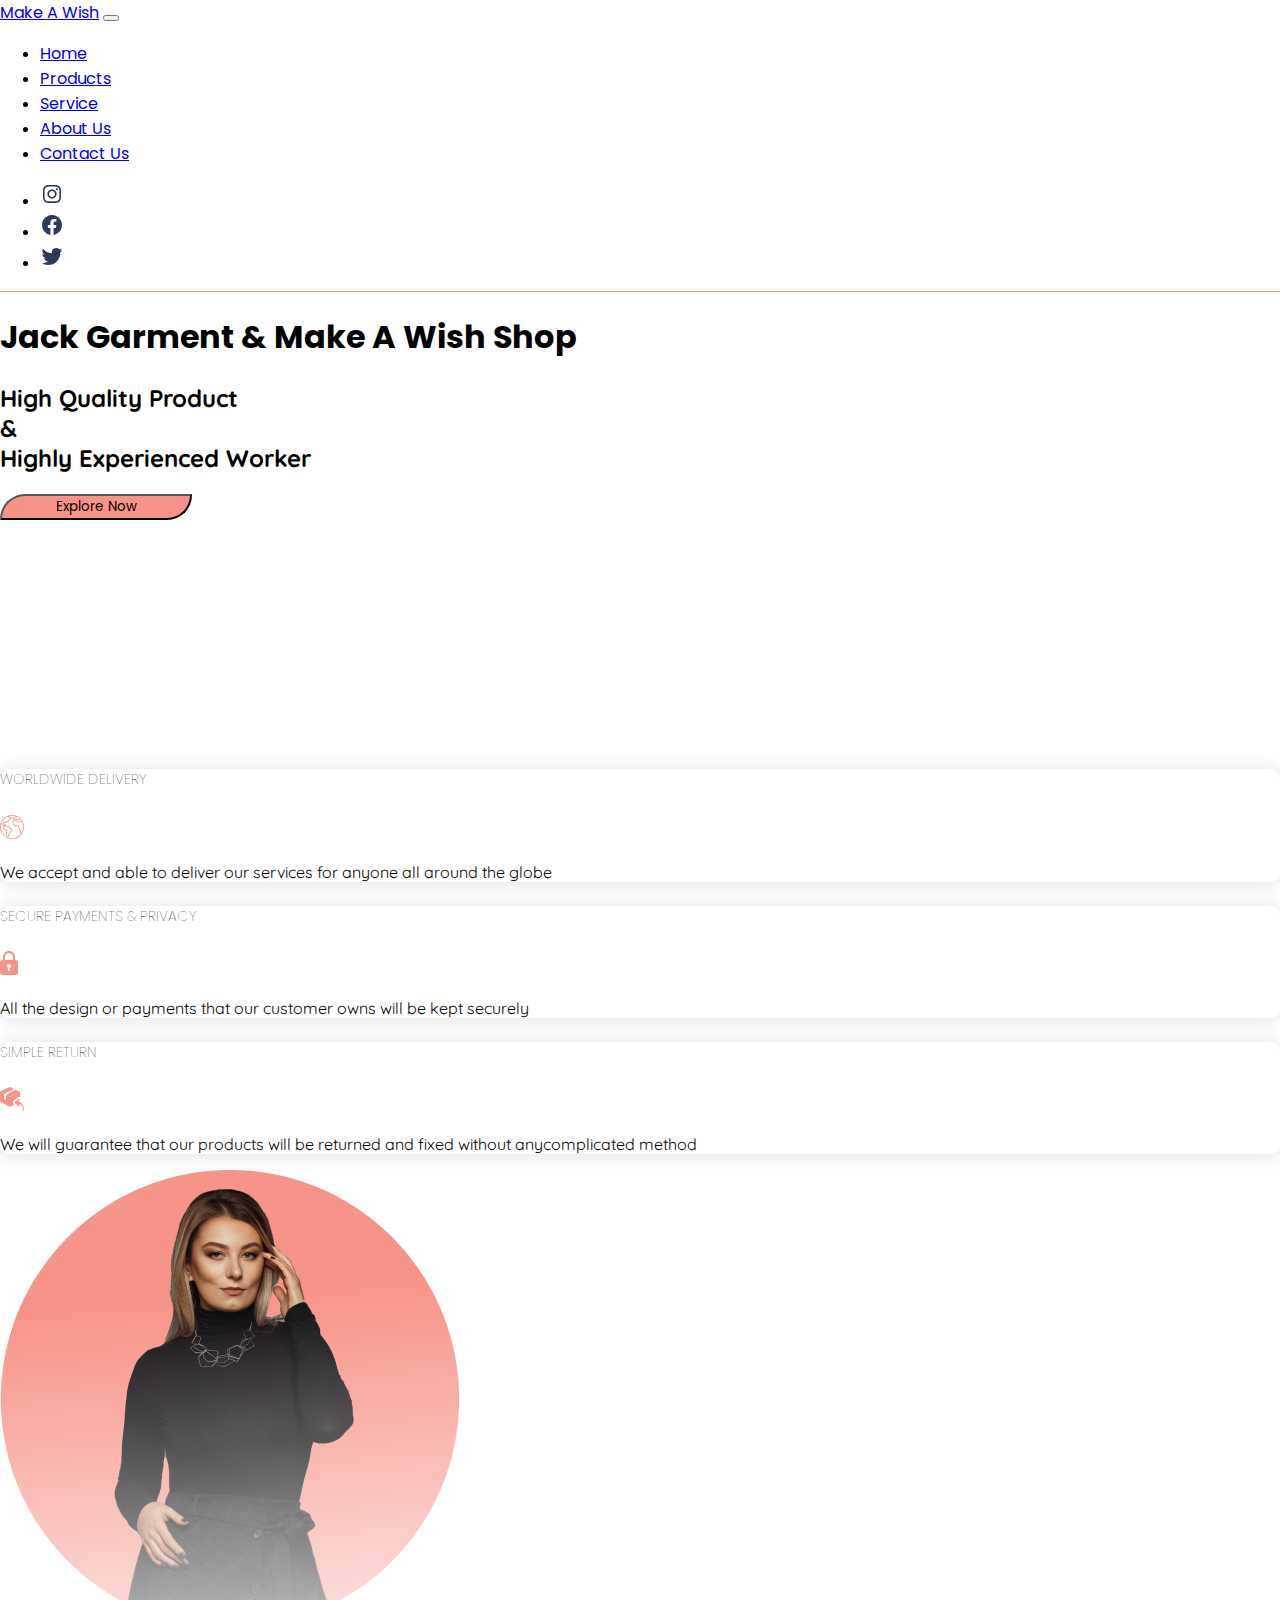
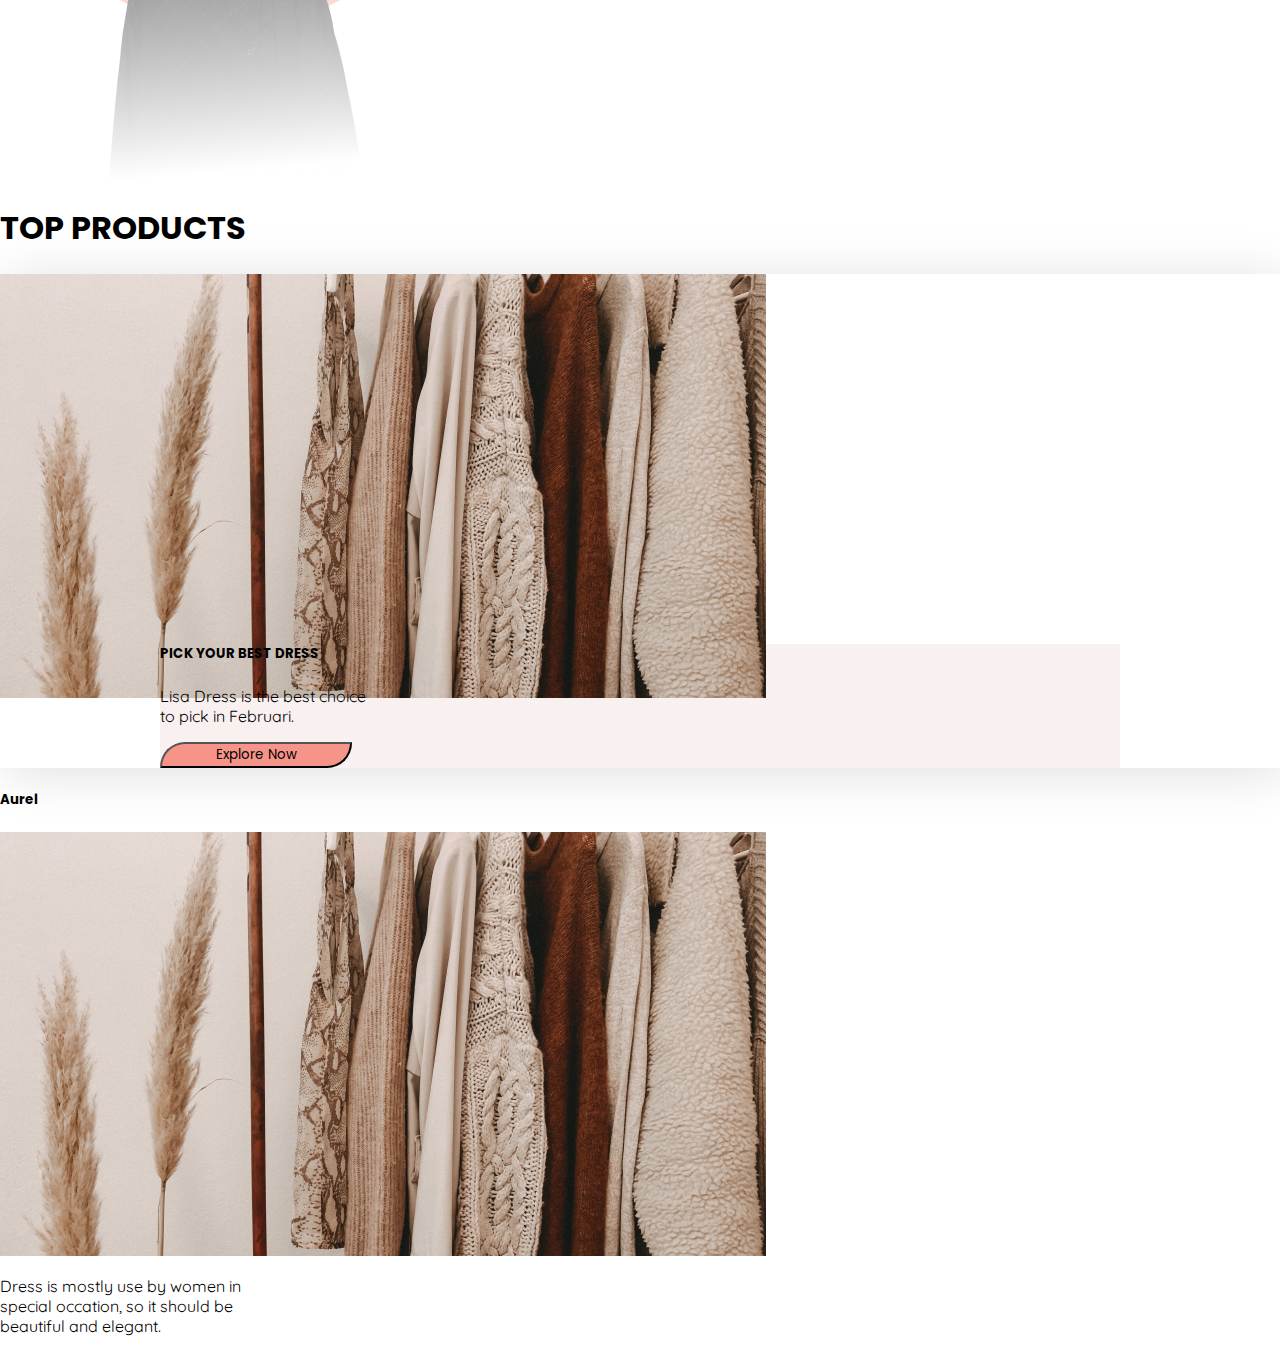
==== index.html @ 031bf4b1 "add top product - HOMEPAGE" ====
<!doctype html>
<html lang="en">
  <head>
    <!-- Required meta tags -->
    <meta charset="utf-8">
    <meta name="viewport" content="width=device-width, initial-scale=1">

    <!-- Bootstrap CSS -->
    <link href="https://cdn.jsdelivr.net/npm/bootstrap@5.0.0-beta2/dist/css/bootstrap.min.css" rel="stylesheet" integrity="sha384-BmbxuPwQa2lc/FVzBcNJ7UAyJxM6wuqIj61tLrc4wSX0szH/Ev+nYRRuWlolflfl" crossorigin="anonymous">
    <!-- Style.css -->
    <link rel="stylesheet" href="css/style.css">
    <!-- Font -->
    <link rel="preconnect" href="https://fonts.gstatic.com">
    <link href="https://fonts.googleapis.com/css2?family=Poppins:wght@400;500;700&family=Quicksand&display=swap" rel="stylesheet">

    <title>Hello, world!</title>
  </head>
  <body>
    <!-- navbar -->
    <nav class="navbar navbar-expand-lg navbar-light">
        <div class="container">
          <a class="navbar-brand" href="#">Make A Wish</a>
          <button class="navbar-toggler" type="button" data-bs-toggle="collapse" data-bs-target="#navbarSupportedContent" aria-controls="navbarSupportedContent" aria-expanded="false" aria-label="Toggle navigation">
            <span class="navbar-toggler-icon"></span>
          </button>
          <div class="collapse navbar-collapse" id="navbarSupportedContent">
            <ul class="navbar-nav m-auto mb-2 mb-lg-0">
              <li class="nav-item nav-link">
                <a class="nav-link active" aria-current="page" href="#">Home</a>
              </li>
              <li class="nav-item nav-link">
                <a class="nav-link" href="#">Products</a>
                <div class="underline"></div>
              </li>
              <li class="nav-item nav-link">
                <a class="nav-link" href="#">Service</a>
                <div class="underline"></div>
              </li>
              <li class="nav-item nav-link">
                <a class="nav-link" href="#">About Us</a>
                <div class="underline"></div>
              </li>
              <li class="nav-item nav-link">
                <a class="nav-link" href="#">Contact Us</a>
                <div class="underline"></div>
              </li>
            </ul>
            <form class="d-flex">
              <ul class="navbar-nav">
                  <li class="nav-item nav-link">
                      <a href=""><img src="images/icon/instagram.svg" alt=""></a>
                  </li>
                  <li class="nav-item nav-link">
                      <a href=""><img src="images/icon/facebook.svg" alt=""></a>
                  </li>
                  <li class="nav-item nav-link">
                      <a href=""><img src="images/icon/twitter.svg" alt=""></a>
                  </li>
              </ul>
            </form>
          </div>
        </div>
      </nav>
    <!-- end-navbar -->

    <div class="container">

      <!-- banner -->
        <section class="banner">
            <div class="container">
                <div class="row ">
                    <div class="col-lg-8 col-sm-12 d-flex flex-column align-items-center justify-content-center f-poppins">
                      <div class="text-banner d-flex flex-column align-items-center justify-content-center">
                        <h1 class="text-bold text-center">Jack Garment & Make A Wish Shop</h1>
                        <div class="f-quicksand">
                            <h2 class="text-center">High Quality Product <br> & <br>Highly Experienced Worker</h2>
                        </div>
                        <div class="text-center">
                          <button class="btn btn-pink mt-2 text-white f-poppins">
                            Explore Now
                          </button>
                        </div>
                      </div>
                        <!-- card -->
                        <div class="row card-flex row-cols-1 row-cols-md-3">
                            <div class="col-md-4 col-12 p-1">
                              <div class="card m-xs-2 text-center h-100">
                                <div class="card-body">
                                  <h5 class="card-title ">WORLDWIDE DELIVERY</h5>
                                  <img src="images/icon/world-banner.svg" alt="">
                                  <p class="card-text f-quicksand">We accept and able to deliver our services for anyone
                                  all around the globe</p>
                                </div>
                              </div>
                            </div>
                            <div class="col-md-4 col-12 p-1">
                              <div class="card text-center h-100">
                                <div class="card-body">
                                  <h5 class="card-title">SECURE PAYMENTS & PRIVACY</h5>
                                  <img src="images/icon/lock-banner.svg" alt="">
                                  <p class="card-text f-quicksand">All the design or payments that our customer owns
                                  will be kept securely</p>
                                </div>
                              </div>
                            </div>
                            <div class="col-md-4 col-12 p-1">
                              <div class="card text-center h-100">
                                <div class="card-body">
                                  <h5 class="card-title">SIMPLE RETURN</h5>
                                  <img src="images/icon/delivery-banner.svg" alt="">
                                  <p class="card-text f-quicksand">We will guarantee that our products will be returned and fixed without anycomplicated method</p>
                                </div>
                              </div>
                            </div>
                        </div>
                        <!-- end-card -->
                    </div>
                    <div class="col-lg-4 img">
                      <img class="mt-4" src="images/banner-img.png" height="100%" alt="">
                    </div>
                </div>
            </div>
        </section>
      <!-- end-banner -->
  
      <!-- top-product -->
        <section class="top-product mt-5 text-center">
          <h1 class="f-poppins">TOP PRODUCTS</h1>
          <div class="row mt-5">
            <!--card-best-dress-->
            <div class="col-lg-6">
              <div class="card border-0 card-best-dress-container">
                <img src="images/best-dress.png" class="card-img-top" alt="...">
                <div class="card-body">
                  <div class="card card-best-dress border-0">
                    <div class="card-body">
                      <h5 class="card-title f-poppins">PICK YOUR BEST DRESS</h5>
                      <p class="card-text f-quicksand">Lisa Dress is the best choice <br>to pick in Februari.</p>
                      <button class="btn btn-pink mt-2 text-white f-poppins">
                        Explore Now
                      </button>
                    </div>
                  </div>
                </div>
              </div>
            </div>
            <!-- end-card-best-dress -->
            <div class="col-md-4 offset-md-1 col-sm-8 p-3 offset-sm-2 d-flex align-items-center">
              <div class="card">
                <h5 class="f-poppins p-lg-3">Aurel</h5>
                <img src="images/best-dress.png" class="card-img-top" alt="...">
                <div class="card-body">
                  <p>Dress is mostly use by women in <br>
                    special occation, so it should be <br>
                    beautiful and elegant.</p>
                </div>
              </div>
            </div>
          </div>
        </section>
      <!-- end-top-product -->

      <!-- deals-of-the-month -->
        <section class="end-of-the-month bg-pink-secondary">
          <p>
            
          </p>
        </section>
      <!-- end-deals-of-the-month -->
    </div>
    


    

    <script src="js/script.js"></script>
    <!-- Bootstrap Bundle with Popper -->
    <script src="https://cdn.jsdelivr.net/npm/bootstrap@5.0.0-beta2/dist/js/bootstrap.bundle.min.js" integrity="sha384-b5kHyXgcpbZJO/tY9Ul7kGkf1S0CWuKcCD38l8YkeH8z8QjE0GmW1gYU5S9FOnJ0" crossorigin="anonymous"></script>
    
  </body>
</html>
---- css/style.css ----
body, html {
	margin: 0;
	font-family: Quicksand, Arial, helvetica, sans-serif;
}

nav {
	border-bottom: 1px solid #F79489;
}

.f-poppins {
	font-family: Poppins;
}

.f-quicksand {
	font-family: Quicksand;
}

.text-bold {
	font-weight: bold;
}

.text-light {
	font-weight: normal;
}

.bg-pink-secondary {
	background-color: #FADCD9;
}

.btn-pink {
	border-radius: 25px 0px 25px 0px;
	width: 12rem;
	background-color: #F79489;
}

.navbar-brand, .nav-item a {
	font-family: Poppins;
}

.banner .text-banner {
	height: 48vh;
}

.card-flex .card {
	border: none;
 	border-radius: 10px;
	box-shadow: 1px 1px 20px 0px #dfdfdf;
}

.card-flex .card h5 {
	font-weight: lighter;
	font-size: .9rem;
}

/* btn-banner */

/* end-btn-banner */
.card-best-dress {
	width: 75%;
	margin: auto;
	margin-top: -5rem;
	background-color: #F9F1F0;
}
/* top-product */

.card-best-dress-container {
	box-shadow: 5px 5px 50px 0px #dfdfdf;
}

.top-product h1 {
	font-size: 2rem;
	font-variant: medium;
}


/* end-top-product */

@media (max-width: 768px) {
	.banner .img img {
		display: none;
	}

	.card-flex {
		display: flex;
		flex-direction: column;
	}

	.card-best-dress {
		width: 90%;
	}
}
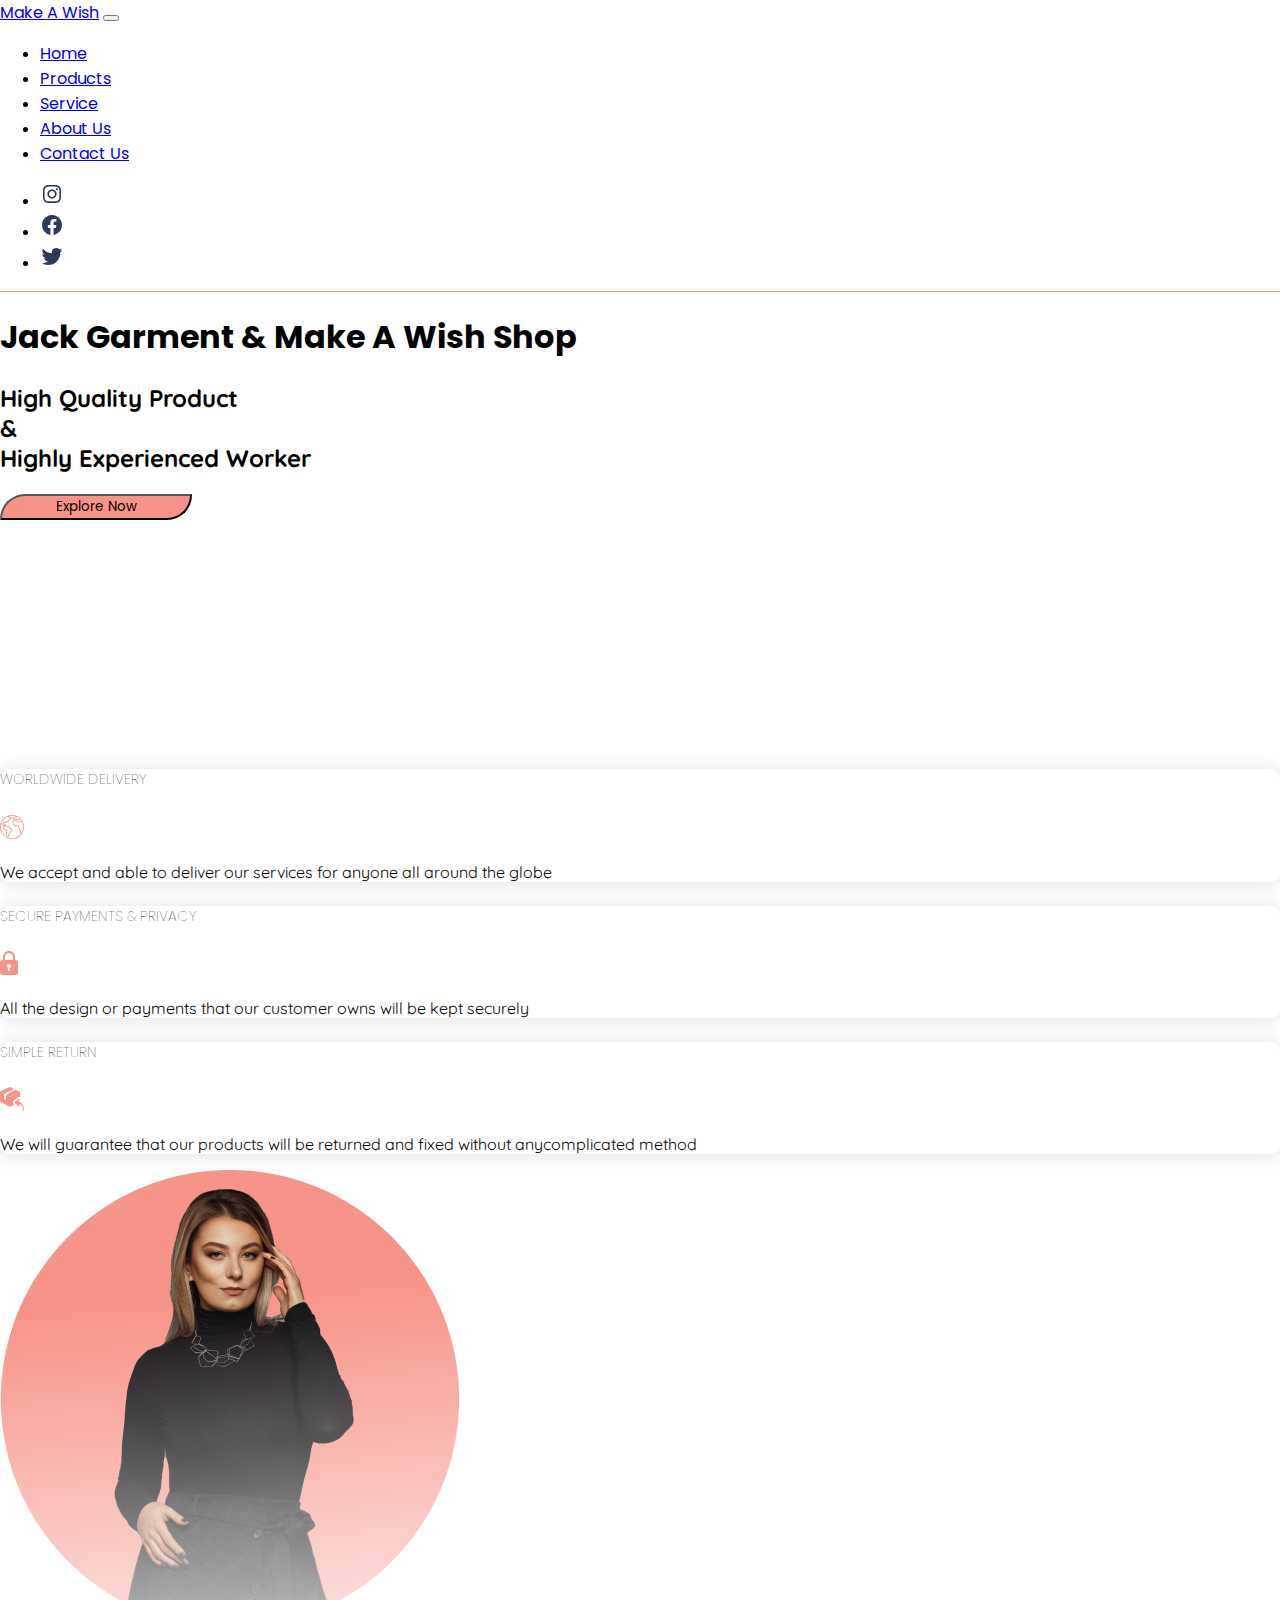
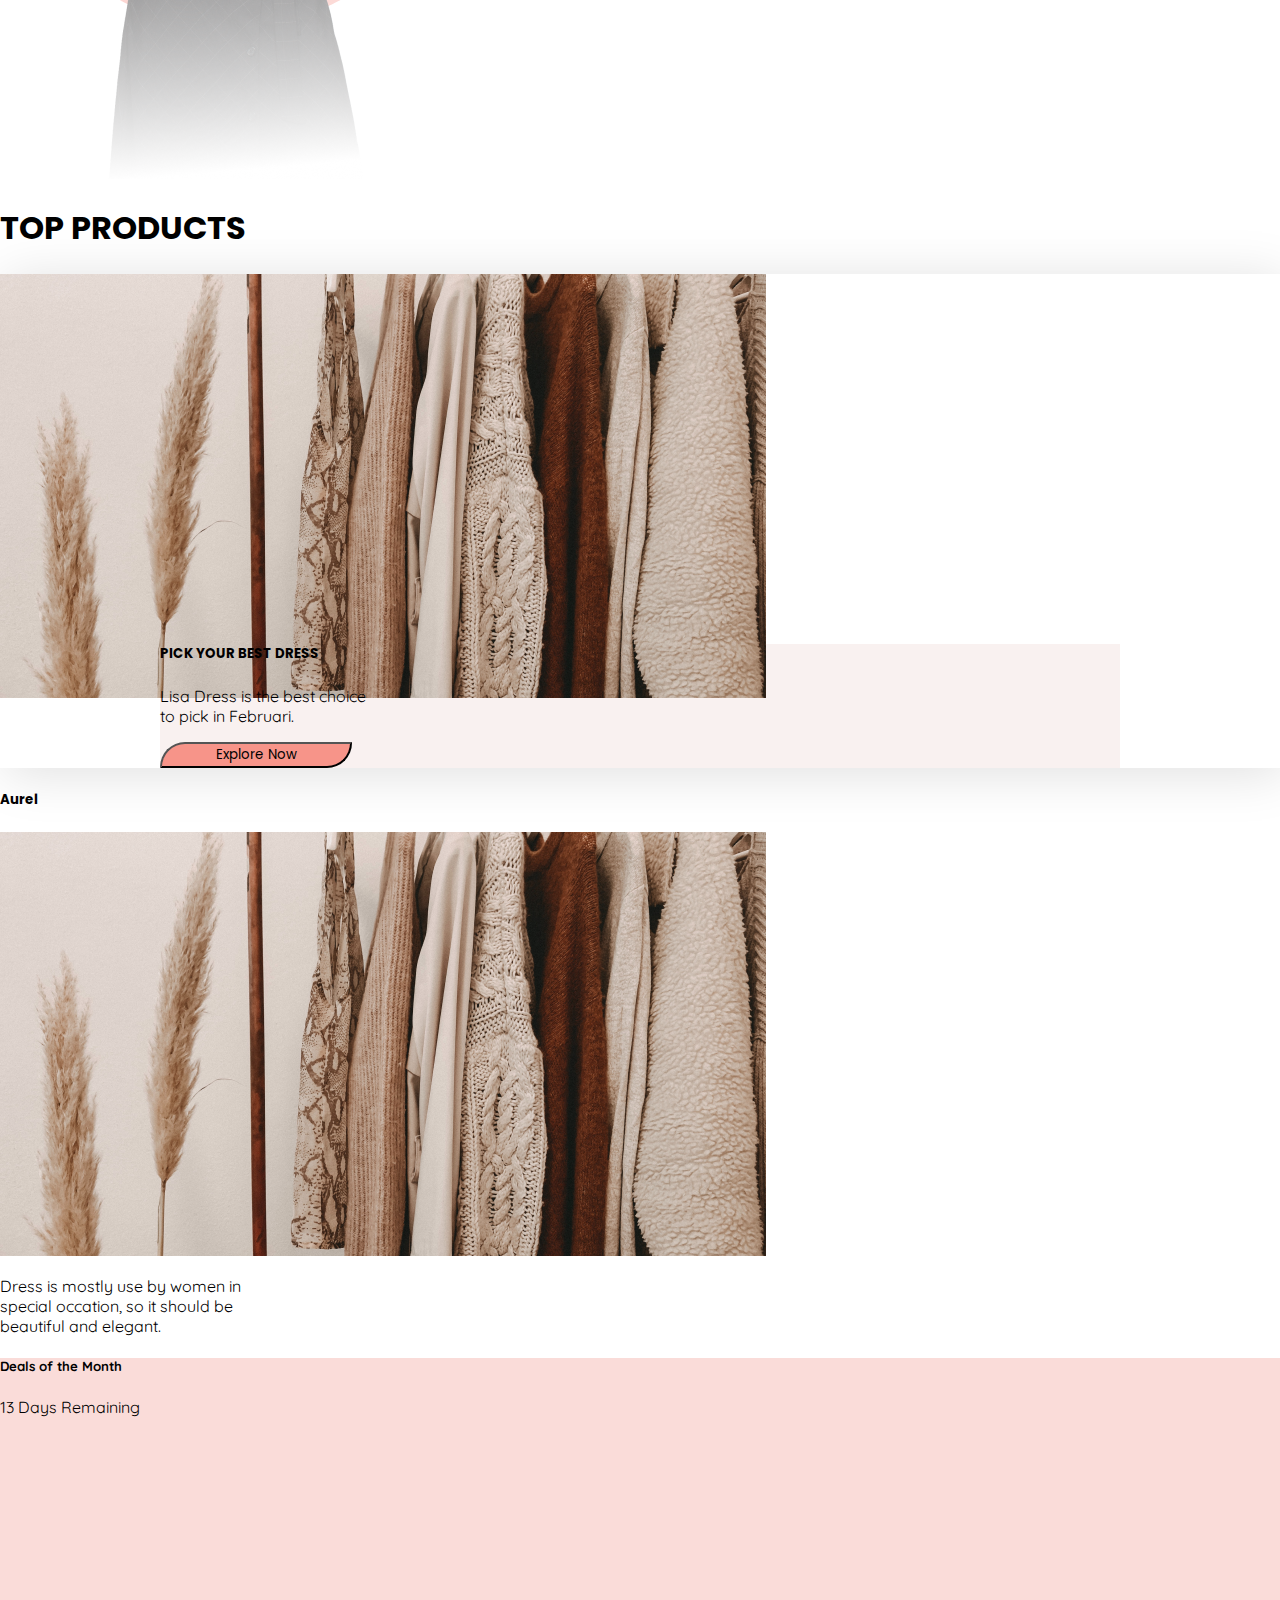
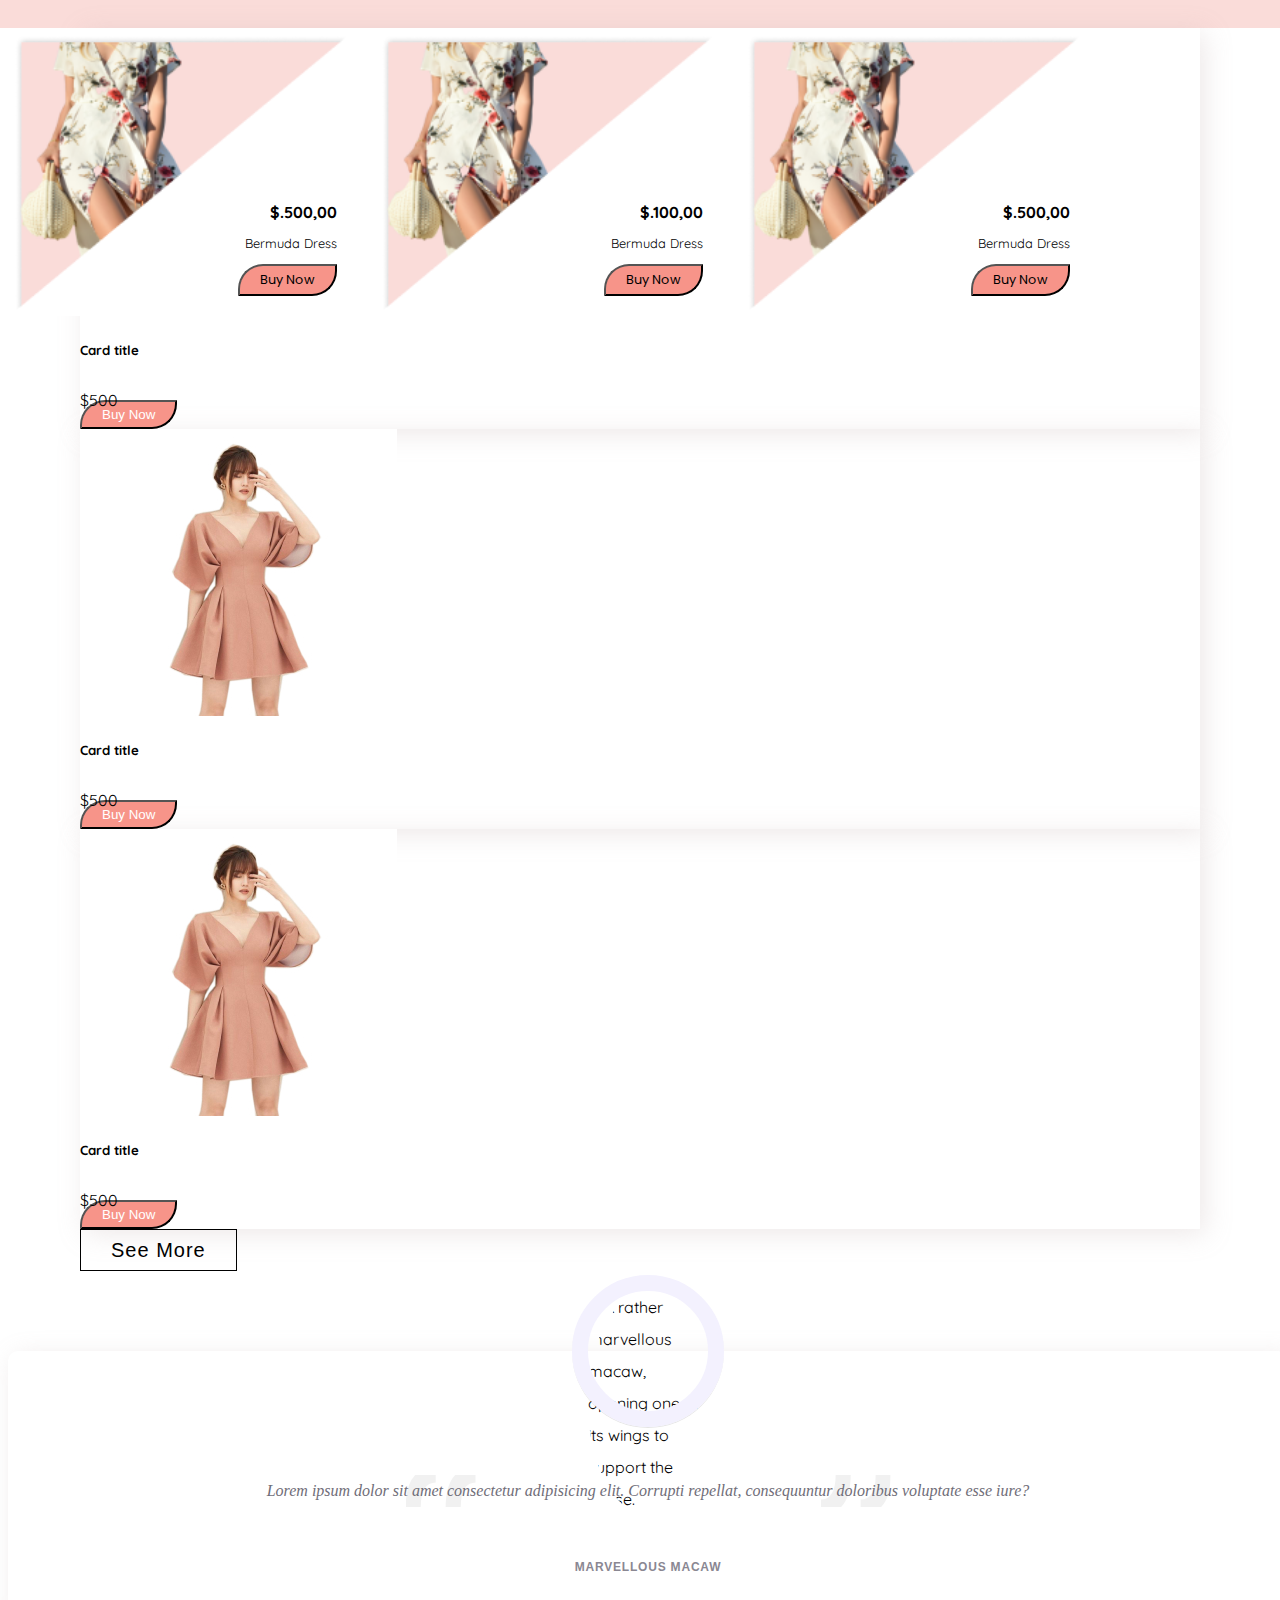
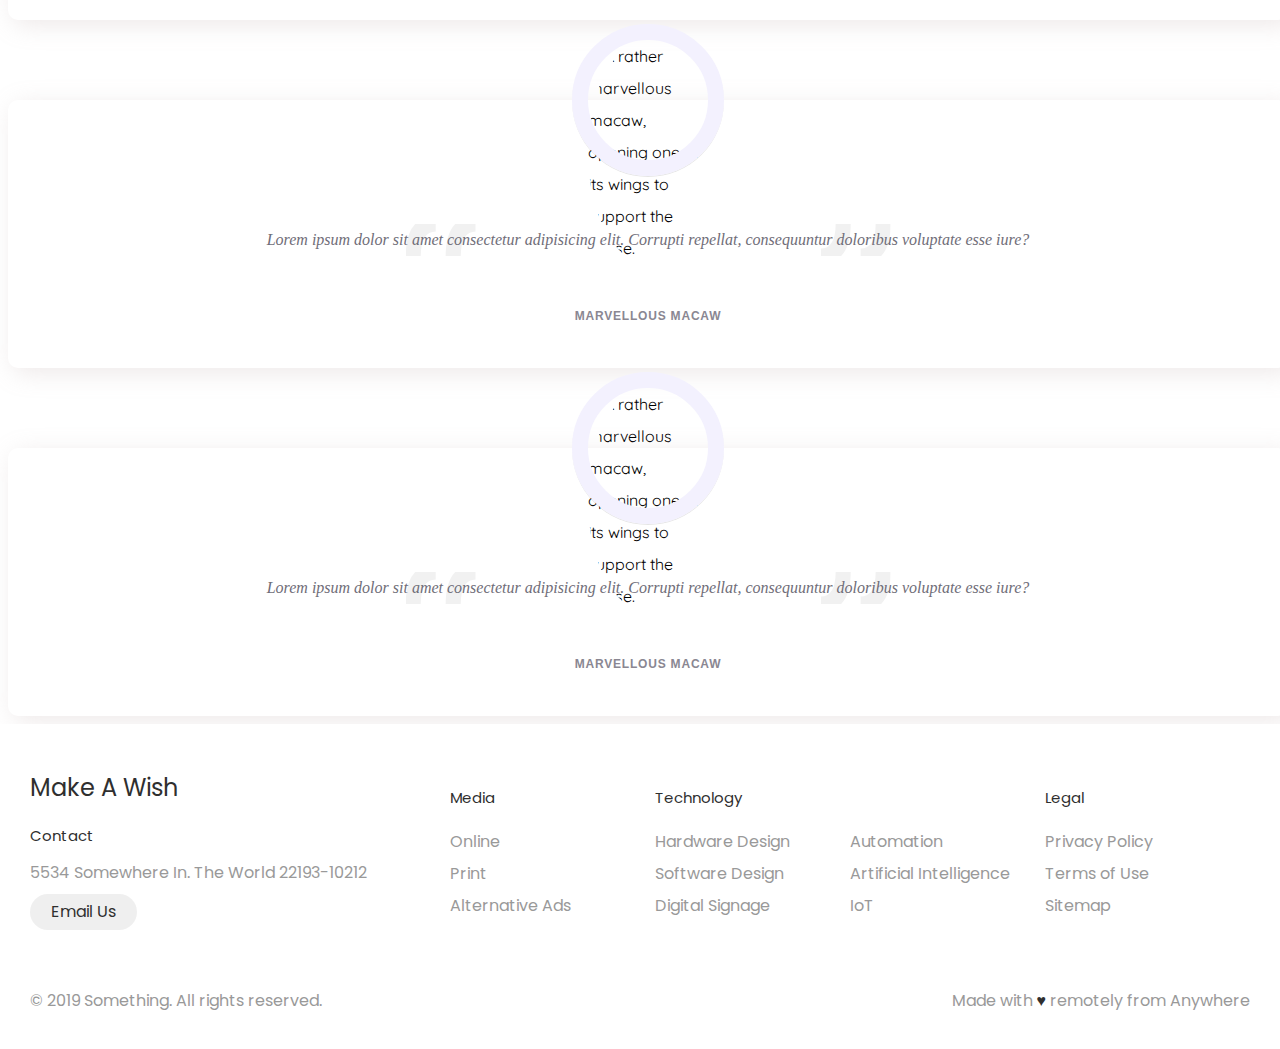
==== commit 0cde128f: "Menyelesaikan Home" ====
--- a/index.html
+++ b/index.html
@@ -9,9 +9,15 @@
     <link href="https://cdn.jsdelivr.net/npm/bootstrap@5.0.0-beta2/dist/css/bootstrap.min.css" rel="stylesheet" integrity="sha384-BmbxuPwQa2lc/FVzBcNJ7UAyJxM6wuqIj61tLrc4wSX0szH/Ev+nYRRuWlolflfl" crossorigin="anonymous">
     <!-- Style.css -->
     <link rel="stylesheet" href="css/style.css">
+    <link rel="stylesheet" href="css/style_cr.css">
+    <link rel="stylesheet" href="css/style_ts.css">
     <!-- Font -->
     <link rel="preconnect" href="https://fonts.gstatic.com">
     <link href="https://fonts.googleapis.com/css2?family=Poppins:wght@400;500;700&family=Quicksand&display=swap" rel="stylesheet">
+    <!-- Carousel -->
+    <script src="https://code.jquery.com/jquery-3.5.1.js"></script>
+    <script src="https://cdnjs.cloudflare.com/ajax/libs/OwlCarousel2/2.3.4/owl.carousel.min.js"></script>
+    <link rel="stylesheet" href="https://cdnjs.cloudflare.com/ajax/libs/OwlCarousel2/2.3.4/assets/owl.carousel.min.css">
 
     <title>Hello, world!</title>
   </head>
@@ -68,7 +74,7 @@
       <!-- banner -->
         <section class="banner">
             <div class="container">
-                <div class="row ">
+                <div class="row">
                     <div class="col-lg-8 col-sm-12 d-flex flex-column align-items-center justify-content-center f-poppins">
                       <div class="text-banner d-flex flex-column align-items-center justify-content-center">
                         <h1 class="text-bold text-center">Jack Garment & Make A Wish Shop</h1>
@@ -83,7 +89,7 @@
                       </div>
                         <!-- card -->
                         <div class="row card-flex row-cols-1 row-cols-md-3">
-                            <div class="col-md-4 col-12 p-1">
+                            <div class="col-sm-4 col-12 p-1">
                               <div class="card m-xs-2 text-center h-100">
                                 <div class="card-body">
                                   <h5 class="card-title ">WORLDWIDE DELIVERY</h5>
@@ -93,7 +99,7 @@
                                 </div>
                               </div>
                             </div>
-                            <div class="col-md-4 col-12 p-1">
+                            <div class="col-sm-4 p-1">
                               <div class="card text-center h-100">
                                 <div class="card-body">
                                   <h5 class="card-title">SECURE PAYMENTS & PRIVACY</h5>
@@ -103,7 +109,7 @@
                                 </div>
                               </div>
                             </div>
-                            <div class="col-md-4 col-12 p-1">
+                            <div class="col-sm-4 p-1">
                               <div class="card text-center h-100">
                                 <div class="card-body">
                                   <h5 class="card-title">SIMPLE RETURN</h5>
@@ -116,7 +122,7 @@
                         <!-- end-card -->
                     </div>
                     <div class="col-lg-4 img">
-                      <img class="mt-4" src="images/banner-img.png" height="100%" alt="">
+                      <img class="mt-4" src="images/banner-img.png" alt="">
                     </div>
                 </div>
             </div>
@@ -146,7 +152,7 @@
             </div>
             <!-- end-card-best-dress -->
             <div class="col-md-4 offset-md-1 col-sm-8 p-3 offset-sm-2 d-flex align-items-center">
-              <div class="card">
+              <div class="card aurel-card">
                 <h5 class="f-poppins p-lg-3">Aurel</h5>
                 <img src="images/best-dress.png" class="card-img-top" alt="...">
                 <div class="card-body">
@@ -161,14 +167,255 @@
       <!-- end-top-product -->
 
       <!-- deals-of-the-month -->
-        <section class="end-of-the-month bg-pink-secondary">
-          <p>
-            
-          </p>
+        <section class="deals-of-the-month bg-pink-secondary mt-5">
+          <div class="row">
+            <div class="col-md-4 deals-of-the-month d-flex flex-column justify-content-center align-items-center">
+              <h5>Deals of the Month</h5>
+              <p>13 Days Remaining</p>
+            </div>
+            <div class="col-md-8 d-flex flex-column justify-content-center align-items-center">
+              <!-- caraousel -->
+              <div class="slider owl-carousel">
+                <div class="card">
+                  <div class="img">
+                    <img src="./images/cr-1.png" alt="" class="pb-2">
+                    <div class="content-cr">
+                      <h1 >$.500,00</h1>
+                      <p>Bermuda Dress</p>
+                      <button class="btn btn-pink mt-2 text-white f-poppins">
+                        Buy Now
+                      </button>
+                    </div>
+                  </div>
+                </div>
+                <div class="card">
+                  <div class="img">
+                    <img src="./images/cr-1.png" alt="" class="pb-2">
+                    <div class="content-cr">
+                      <h1 >$.100,00</h1>
+                      <p>Bermuda Dress</p>
+                      <button class="btn btn-pink mt-2 text-white f-poppins">
+                        Buy Now
+                      </button>
+                    </div>
+                  </div>
+                </div>
+              </div>
+              <!-- end-caraousel -->
+            </div>
+          </div>
+
+        </section>
+
+        <section class="list-product container mt-3">
+          <div class="row">
+            <div class="col-lg-4 col-md-6 mt-3">
+              <div class="card home-shadow-product" style="width: 100%;">
+                <img src="./images/product.jpg" class="card-img-top" alt="...">
+                <div class="card-body">
+                  <h5 class="card-title">Card title</h5>
+                  <div class="d-flex justify-content-between">
+                    <div class="price">$500</div>
+                    <div class=""></div>
+                    <button class="btn btn-pink">Buy Now</button>
+                  </div>
+                </div>
+              </div>
+            </div>
+
+            <div class="col-lg-4 col-md-6 mt-3">
+              <div class="card home-shadow-product" style="width: 100%;">
+                <img src="./images/product.jpg" class="card-img-top" alt="...">
+                <div class="card-body">
+                  <h5 class="card-title">Card title</h5>
+                  <div class="d-flex justify-content-between">
+                    <div class="price">$500</div>
+                    <div class=""></div>
+                    <button class="btn btn-pink">Buy Now</button>
+                  </div>
+                </div>
+              </div>
+            </div>
+
+            <div class="col-lg-4 col-md-6 mt-3">
+              <div class="card home-shadow-product" style="width: 100%;">
+                <img src="./images/product.jpg" class="card-img-top" alt="...">
+                <div class="card-body">
+                  <h5 class="card-title">Card title</h5>
+                  <div class="d-flex justify-content-between">
+                    <div class="price">$500</div>
+                    <div class=""></div>
+                    <button class="btn btn-pink">Buy Now</button>
+                  </div>
+                </div>
+              </div>
+            </div>
+          </div>
+
+          <div class="text-center mt-4 mb-4">
+            <button class="more-product">See More</button>
+          </div>
         </section>
       <!-- end-deals-of-the-month -->
+
+      <section class="container mt-5">
+        <div class="row">
+          <div class="col-lg-4 text-center">
+            <article>
+              <figure>
+                  <img alt="A rather marvellous macaw, opening one of its wings to support the cause." src="https://images.pexels.com/photos/2317904/pexels-photo-2317904.jpeg?auto=compress&cs=tinysrgb&dpr=2&h=650&w=940" />
+              </figure>
+          
+              <div>
+                  <p>
+                      Lorem ipsum dolor sit amet consectetur adipisicing elit. Corrupti repellat, consequuntur doloribus voluptate esse iure?
+                  </p>
+                  <h1>
+                      Marvellous Macaw
+                  </h1>
+              </div>
+          </article>
+          </div>
+
+          <div class="col-lg-4">
+            <article>
+              <figure>
+                  <img alt="A rather marvellous macaw, opening one of its wings to support the cause." src="https://images.pexels.com/photos/2317904/pexels-photo-2317904.jpeg?auto=compress&cs=tinysrgb&dpr=2&h=650&w=940" />
+              </figure>
+          
+              <div>
+                  <p>
+                      Lorem ipsum dolor sit amet consectetur adipisicing elit. Corrupti repellat, consequuntur doloribus voluptate esse iure?
+                  </p>
+                  <h1>
+                      Marvellous Macaw
+                  </h1>
+              </div>
+          </article>
+          </div>
+
+          <div class="col-lg-4">
+            <article>
+              <figure>
+                  <img alt="A rather marvellous macaw, opening one of its wings to support the cause." src="https://images.pexels.com/photos/2317904/pexels-photo-2317904.jpeg?auto=compress&cs=tinysrgb&dpr=2&h=650&w=940" />
+              </figure>
+          
+              <div>
+                  <p>
+                      Lorem ipsum dolor sit amet consectetur adipisicing elit. Corrupti repellat, consequuntur doloribus voluptate esse iure?
+                  </p>
+                  <h1>
+                      Marvellous Macaw
+                  </h1>
+              </div>
+          </article>
+          </div>
+          
+          
+        </div>
+      </section>
     </div>
+
+    <!-- footer -->
+    <footer class="footer container mt-4 f-poppins">
+      <div class="footer__addr">
+        <h1 class="footer__logo">Make A Wish</h1>
+            
+        <h2>Contact</h2>
+        
+        <address>
+          5534 Somewhere In. The World 22193-10212<br>
+              
+          <a class="footer__btn" href="mailto:example@gmail.com">Email Us</a>
+        </address>
+      </div>
+      
+      <ul class="footer__nav">
+        <li class="nav__item">
+          <h2 class="nav__title">Media</h2>
     
+          <ul class="nav__ul">
+            <li>
+              <a href="#">Online</a>
+            </li>
+    
+            <li>
+              <a href="#">Print</a>
+            </li>
+                
+            <li>
+              <a href="#">Alternative Ads</a>
+            </li>
+          </ul>
+        </li>
+        
+        <li class="nav__item nav__item--extra">
+          <h2 class="nav__title">Technology</h2>
+          
+          <ul class="nav__ul nav__ul--extra">
+            <li>
+              <a href="#">Hardware Design</a>
+            </li>
+            
+            <li>
+              <a href="#">Software Design</a>
+            </li>
+            
+            <li>
+              <a href="#">Digital Signage</a>
+            </li>
+            
+            <li>
+              <a href="#">Automation</a>
+            </li>
+            
+            <li>
+              <a href="#">Artificial Intelligence</a>
+            </li>
+            
+            <li>
+              <a href="#">IoT</a>
+            </li>
+          </ul>
+        </li>
+        
+        <li class="nav__item">
+          <h2 class="nav__title">Legal</h2>
+          
+          <ul class="nav__ul">
+            <li>
+              <a href="#">Privacy Policy</a>
+            </li>
+            
+            <li>
+              <a href="#">Terms of Use</a>
+            </li>
+            
+            <li>
+              <a href="#">Sitemap</a>
+            </li>
+          </ul>
+        </li>
+      </ul>
+      
+      <div class="legal">
+        <p>&copy; 2019 Something. All rights reserved.</p>
+        
+        <div class="legal__links">
+          <span>Made with <span class="heart">♥</span> remotely from Anywhere</span>
+        </div>
+      </div>
+    </footer>
+    <!-- end-footer -->
+    
+    <script>
+      $(".slider").owlCarousel({
+        loop: true,
+        autoplay: true,
+        autoplayTimeout: 2000, //2000ms = 2s;
+        autoplayHoverPause: true,
+      });
+    </script>
 
 
     
--- a/css/style.css
+++ b/css/style.css
@@ -72,20 +72,235 @@
 	font-variant: medium;
 }
 
-
+.deals-of-the-month {
+	height: 30vh;
+}
+
+.list-product .price{
+	padding-right: 20px;
+	position: relative;
+	top: 10px;
+	left: 0;
+}
+.list-product .btn-pink{
+	width: auto;
+	padding:5px 20px;
+	color: #fff;
+	text-align: right;
+}
+.list-product{
+	padding: 0 5rem;
+}
+
+.more-product{
+	background:none;
+	border: 1px solid #000000;
+	font-size: 20px;
+	line-height: 30px;
+	font-weight: 500;
+	letter-spacing: 0.05em;
+	color: #000000;
+	padding: 5px 30px;
+	transition: all .5s ease-in-out;
+	outline: none;
+}
+
+.more-product:hover{
+	transform: scale(1.1);
+}
+
+.home-shadow-product {
+	box-shadow: 5px 5px 25px rgba(186, 167, 167, 0.25);
+}
+
+
+/* 
+.deals-of-the-month>.row>.col-md-4 {
+	
+} */
 /* end-top-product */
 
+/* footer */
+.footer {
+	display: flex;
+	flex-flow: row wrap;
+	padding: 30px 30px 20px 30px;
+	color: #2f2f2f;
+	background-color: #fff;
+  }
+  
+  .footer > * {
+	flex:  1 100%;
+  }
+  
+  .footer__addr {
+	margin-right: 1.25em;
+	margin-bottom: 2em;
+  }
+  
+  .footer__logo {
+	font-family: 'Poppins', cursive;
+	font-weight: 400;
+	font-size: 1.5rem;
+  }
+  
+  .footer__addr h2 {
+	margin-top: 1.3em;
+	font-size: 15px;
+	font-weight: 400;
+  }
+  
+  .nav__title {
+	font-weight: 400;
+	font-size: 15px;
+  }
+  
+  .footer address {
+	font-style: normal;
+	color: #999;
+  }
+  
+  .footer__btn {
+	display: flex;
+	align-items: center;
+	justify-content: center;
+	height: 36px;
+	max-width: max-content;
+	background-color: rgb(33, 33, 33, 0.07);
+	border-radius: 100px;
+	color: #2f2f2f;
+	line-height: 0;
+	margin: 0.6em 0;
+	font-size: 1rem;
+	padding: 0 1.3em;
+  }
+  
+  .footer ul {
+	list-style: none;
+	padding-left: 0;
+  }
+  
+  .footer li {
+	line-height: 2em;
+  }
+  
+  .footer a {
+	text-decoration: none;
+  }
+  
+  .footer__nav {
+	display: flex;
+	  flex-flow: row wrap;
+  }
+  
+  .footer__nav > * {
+	flex: 1 50%;
+	margin-right: 1.25em;
+  }
+  
+  .nav__ul a {
+	color: #999;
+  }
+  
+  .nav__ul--extra {
+	column-count: 2;
+	column-gap: 1.25em;
+  }
+  
+  .legal {
+	display: flex;
+	flex-wrap: wrap;
+	color: #999;
+  }
+	
+  .legal__links {
+	display: flex;
+	align-items: center;
+  }
+  
+  .heart {
+	color: #2f2f2f;
+  }
+  
+  @media screen and (min-width: 24.375em) {
+	.legal .legal__links {
+	  margin-left: auto;
+	}
+  }
+  
+  @media screen and (min-width: 40.375em) {
+	.footer__nav > * {
+	  flex: 1;
+	}
+	
+	.nav__item--extra {
+	  flex-grow: 2;
+	}
+	
+	.footer__addr {
+	  flex: 1 0px;
+	}
+	
+	.footer__nav {
+	  flex: 2 0px;
+	}
+  }
+/* end-footer */
+
+
 @media (max-width: 768px) {
+
+	.banner>.container>.row {
+		background-image: url("../images/banner-img.png");
+		background-size: cover;
+		background-position: center;
+		background-repeat: no-repeat;
+		background-attachment: fixed;
+	}
+
+	.banner .text-banner h1 {
+		font-size: 1.3rem;
+		color: #fff;
+	}
+
+	.banner .text-banner h2 {
+		font-size: 1rem;
+		color: #fff;
+	}
+	
 	.banner .img img {
 		display: none;
 	}
 
-	.card-flex {
-		display: flex;
-		flex-direction: column;
-	}
-
 	.card-best-dress {
 		width: 90%;
 	}
+
+	.card-flex .card h5 {
+		font-weight: lighter;
+		font-size: .9rem;
+	}
+	.deals-of-the-month{
+		display: none;
+	}
+	.list-product{
+		padding: 0 0rem;
+	}
+	.banner .text-banner button {
+		font-size: .8rem;
+		width: 9rem;
+	}
+
+	.top-product h1 {
+		font-size: 1.34rem;
+	}
+
+	.aurel-card h5 {
+		margin: 1rem;
+	}
+}
+@media (max-width: 1400px) {
+	.banner {
+		overflow: hidden;
+	}
 }--- a/css/style_cr.css
+++ b/css/style_cr.css
@@ -0,0 +1,82 @@
+@import url('https://fonts.googleapis.com/css?family=Poppins:400,500,600,700&display=swap');
+
+.slider{
+  max-width: 1100px;
+  display: flex;
+}
+.slider .card{
+  flex: 1;
+  margin: 0 10px;
+  background: #fff;
+}
+.slider .card .img{
+  height: auto;
+  width: 100%;
+}
+.slider .card .img img{
+  height: 100%;
+  width: 100%;
+  object-fit: cover;
+}
+.slider .card .content{
+  padding: 10px 20px;
+}
+.card .content .title{
+  font-size: 25px;
+  font-weight: 600;
+}
+.card .content .sub-title{
+  font-size: 20px;
+  font-weight: 600;
+  color: #e74c3c;
+  line-height: 20px;
+}
+.card .content p{
+  text-align: justify;
+  margin: 10px 0;
+}
+.card .content .btn{
+  display: block;
+  text-align: left;
+  margin: 10px 0;
+}
+.card .content .btn button{
+  background: #e74c3c;
+  color: #fff;
+  border: none;
+  outline: none;
+  font-size: 17px;
+  padding: 5px 8px;
+  border-radius: 5px;
+  cursor: pointer;
+  transition: 0.2s;
+}
+.card .content .btn button:hover{
+  transform: scale(0.9);
+}
+.slider .card .img{
+    position: relative;
+}
+.slider .card img{
+    max-width: 100%;
+}
+  
+.slider .card .img .content-cr{
+    position: absolute;
+    bottom: 0;
+    right: 0;
+    padding-right: 20px;
+    text-align: right;
+    padding-bottom: 20px;
+}
+.slider .card .img .content-cr h1{
+    font-size: 1em;
+}
+.slider .card .img .content-cr p{
+    font-size: .8em;
+}
+.slider .card .img .content-cr .btn-pink{
+    width: auto;
+    padding: 5px 20px;
+    font-size: .8em;
+}--- a/css/style_ts.css
+++ b/css/style_ts.css
@@ -0,0 +1,90 @@
+article {
+    /* limit the width of the article container */
+    width: 100%;
+    /* display the contents in a column */
+    display: flex;
+    flex-direction: column;
+    align-items: center;
+    background: hsl(0, 0%, 100%);
+    line-height: 2;
+    border-radius: 10px;
+    margin: 0.5rem;
+    /* transition for the transform property, updated in the script */
+    transition: transform 0.2s ease-out;
+    box-shadow: 5px 5px 25px rgba(186, 167, 167, 0.25);
+    margin-top: 5rem;
+
+  }
+  article figure {
+    /* limit the width and height of the figure to show the image in a circle */
+    width: 120px;
+    height: 120px;
+    border-radius: 50%;
+    /* specify negative margin matching half the height of the element */
+    margin-top: -60px;
+    /* position relative for the pseudo element */
+    position: relative;
+    
+  }
+  article figure:before {
+    /* add a border around the figure matching the color of the background, faking the clip */
+    content: "";
+    border-radius: inherit;
+    position: absolute;
+    top: 50%;
+    left: 50%;
+    width: 100%;
+    height: 100%;
+    transform: translate(-50%, -50%);
+    border: 1rem solid hsl(250, 85%, 97%);
+    box-shadow: 0 1px hsla(0, 0%, 0%, 0.1);
+  }
+  article figure img {
+    /* stretch the image to cover the size of the wrapping container */
+    border-radius: inherit;
+    width: 100%;
+    height: 100%;
+    /* object fit to maintain the aspect ratio and fit the width/height */
+    object-fit: cover;
+  }
+  
+  article div {
+    /* center the text in the div container */
+    text-align: center;
+    margin: 2rem;
+  }
+  article div p {
+    color: hsl(250, 5%, 45%);
+    font-weight: 400;
+    font-style: italic;
+    margin: 1rem 0 3rem;
+    font-family: "Noticia Text", serif;
+    /* position relative for the pseudo element */
+    position: relative;
+    z-index: 5;
+  }
+  article div p:before {
+    /* with SVG elements include two icons for the quote */
+    content: "";
+    position: absolute;
+    top: 50%;
+    left: 50%;
+    width: 100%;
+    height: 100%;
+    transform: translate(-50%, -50%);
+    z-index: -5;
+    opacity: 0.05;
+    /* position the icons at either end of the paragraph, rotate the second to have a mirrorer image */
+    background: url('data:image/svg+xml;utf8,<svg xmlns="http://www.w3.org/2000/svg" viewBox="0 0 70 70" width="70" height="70"><rect x="0" y="40" width="30" height="30"></rect><path d="M 0 40 q 0 -40 30 -40 v 15 q -15 0 -15 25"></path><rect x="40" y="40" width="30" height="30"></rect><path d="M 40 40 q 0 -40 30 -40 v 15 q -15 0 -15 25"></path></svg>'),
+      url('data:image/svg+xml;utf8,<svg xmlns="http://www.w3.org/2000/svg" viewBox="0 0 70 70" width="70" height="70" transform="rotate(180)"><rect x="0" y="40" width="30" height="30"></rect><path d="M 0 40 q 0 -40 30 -40 v 15 q -15 0 -15 25"></path><rect x="40" y="40" width="30" height="30"></rect><path d="M 40 40 q 0 -40 30 -40 v 15 q -15 0 -15 25"></path></svg>');
+    background-position: 20% 20%, 80% 80%;
+    background-repeat: no-repeat;
+  }
+  article div h1 {
+    /* considerably reduce the size of the heading */
+    color: hsl(260, 5%, 55%);
+    font-family: "Lato", sans-serif;
+    font-size: 0.75rem;
+    text-transform: uppercase;
+    letter-spacing: 0.05rem;
+  }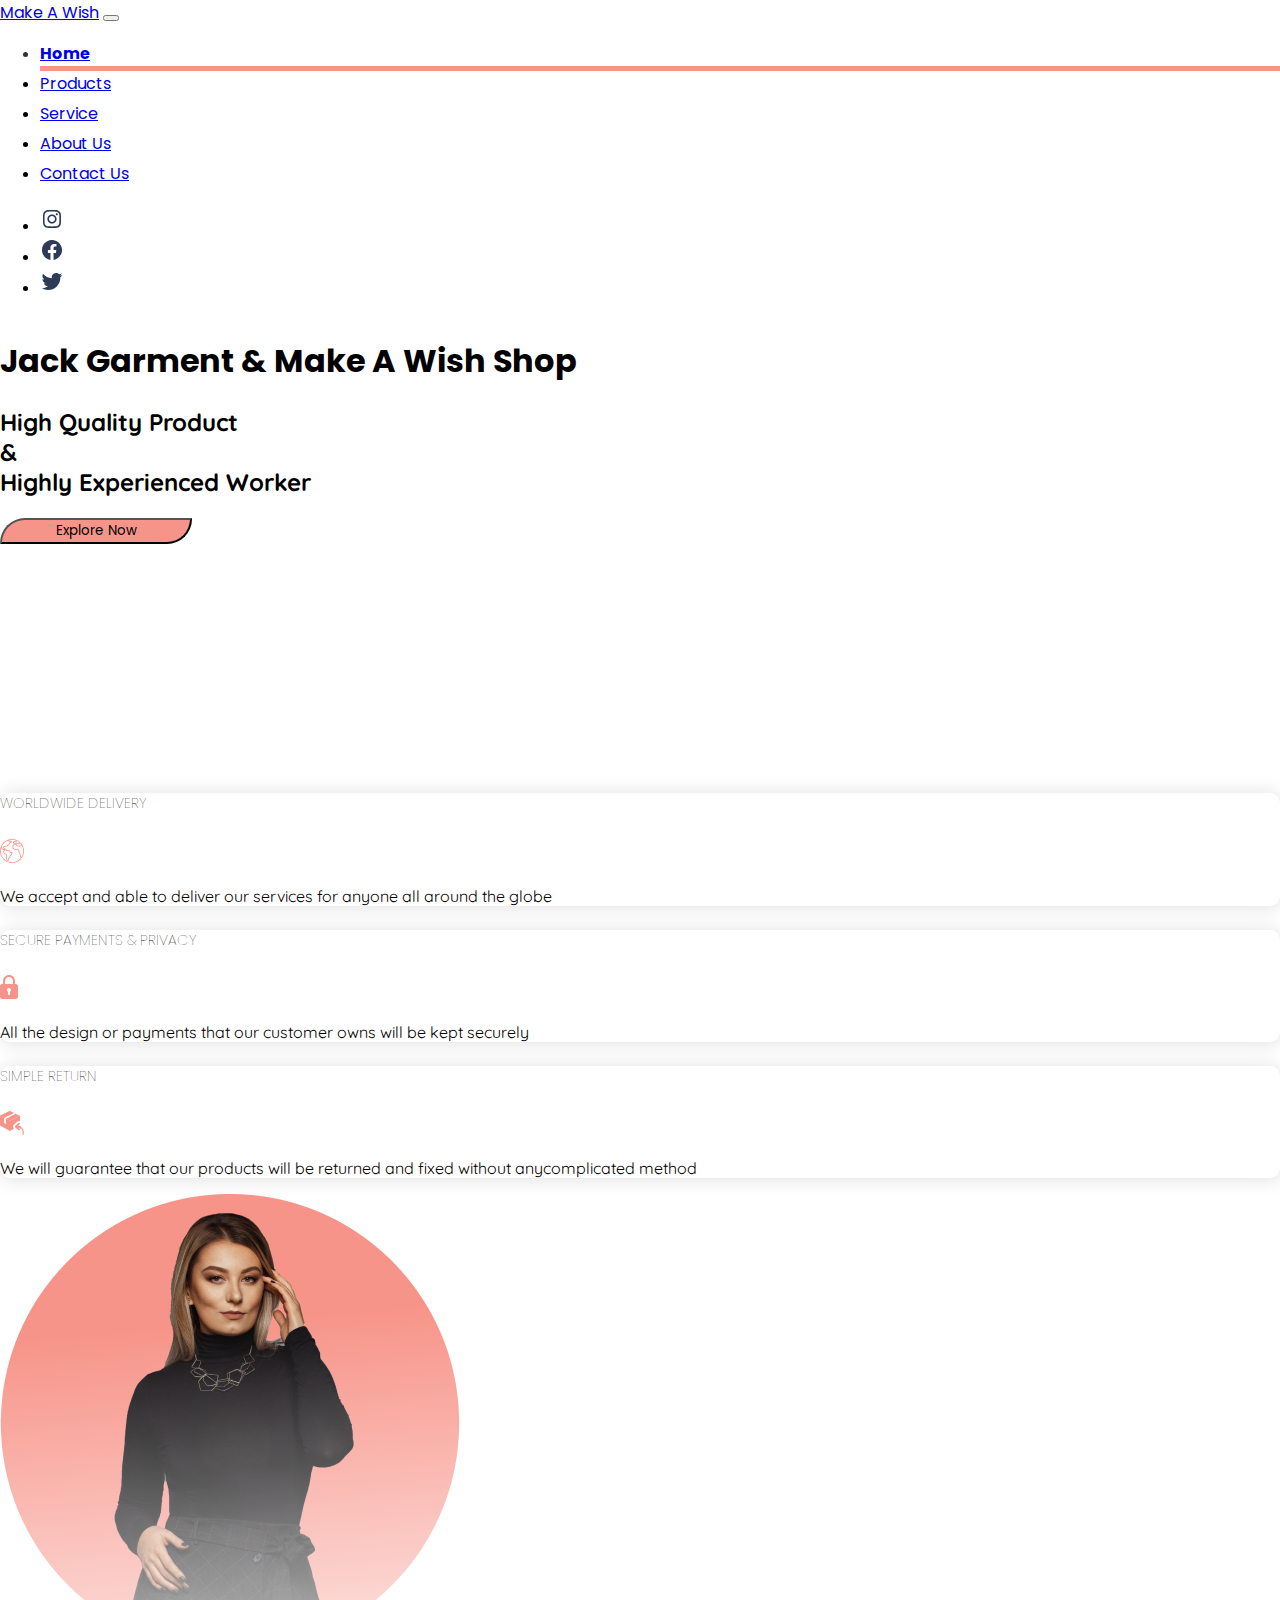
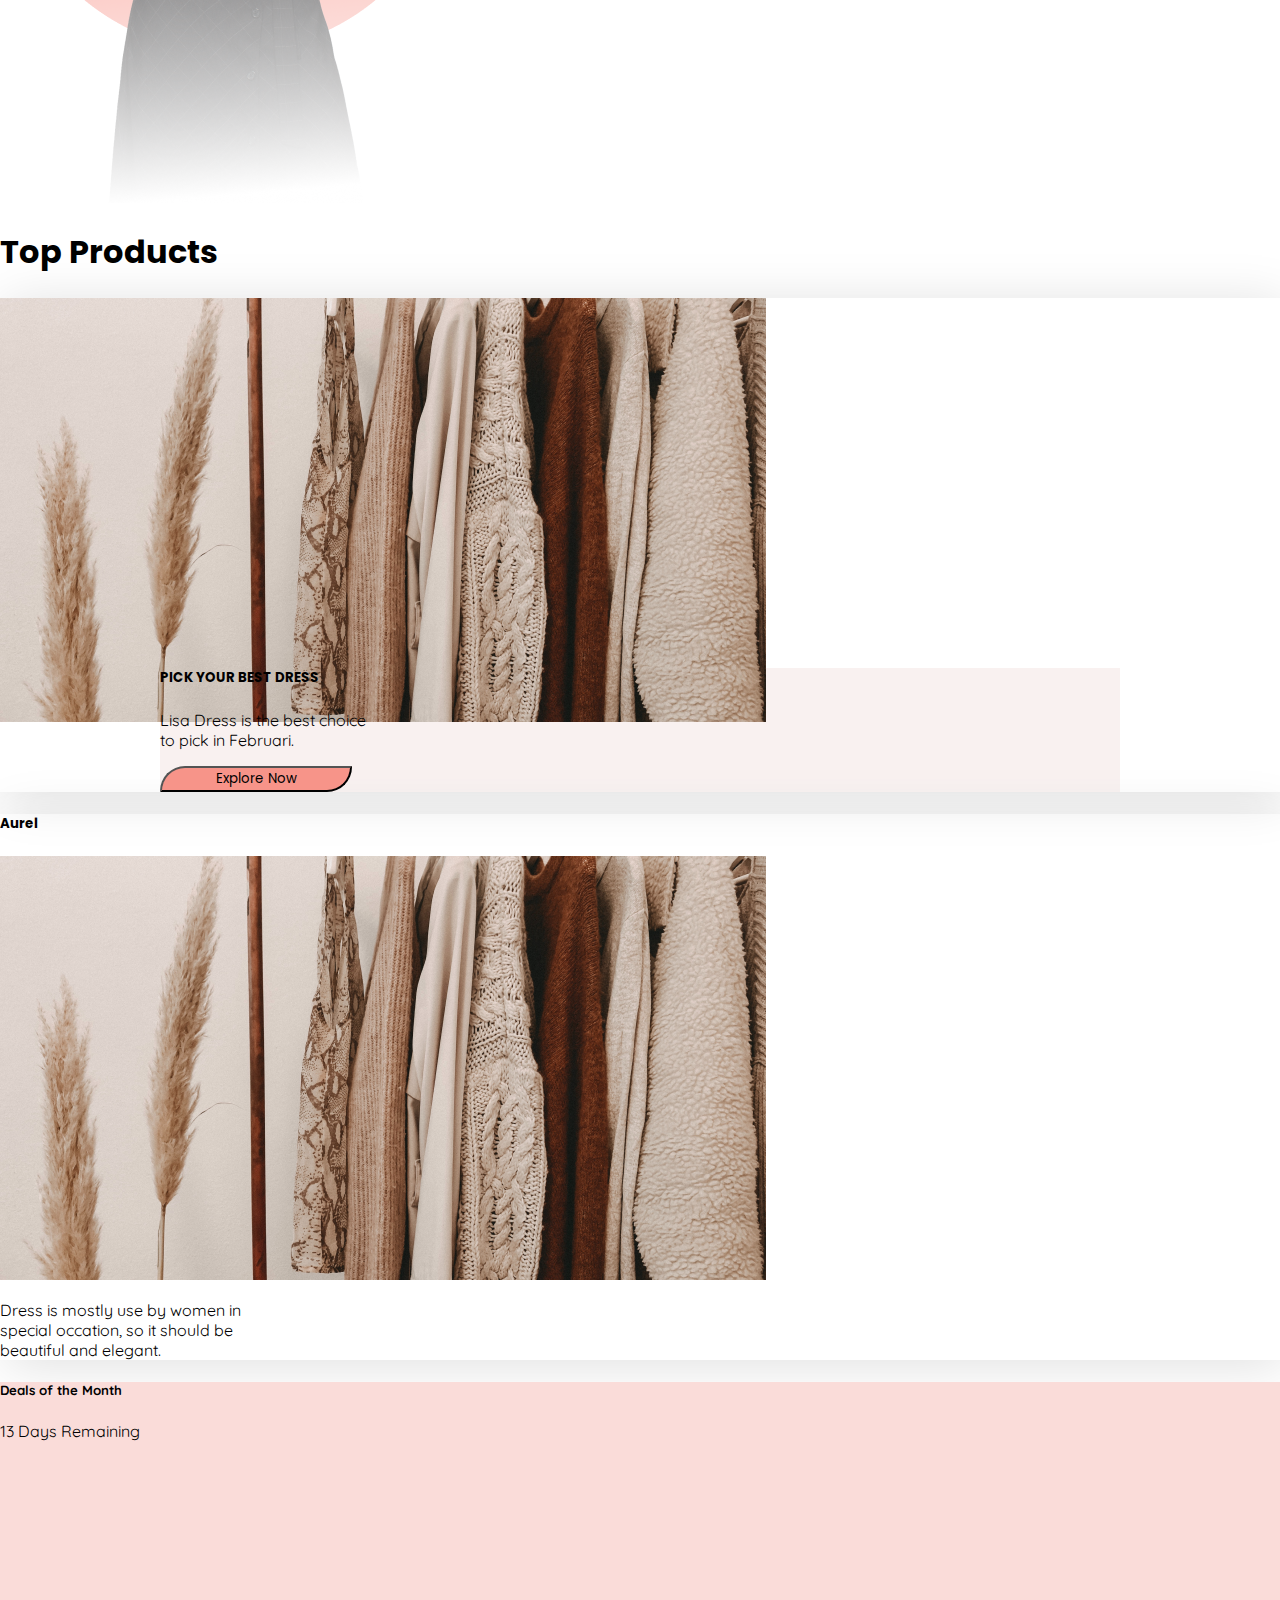
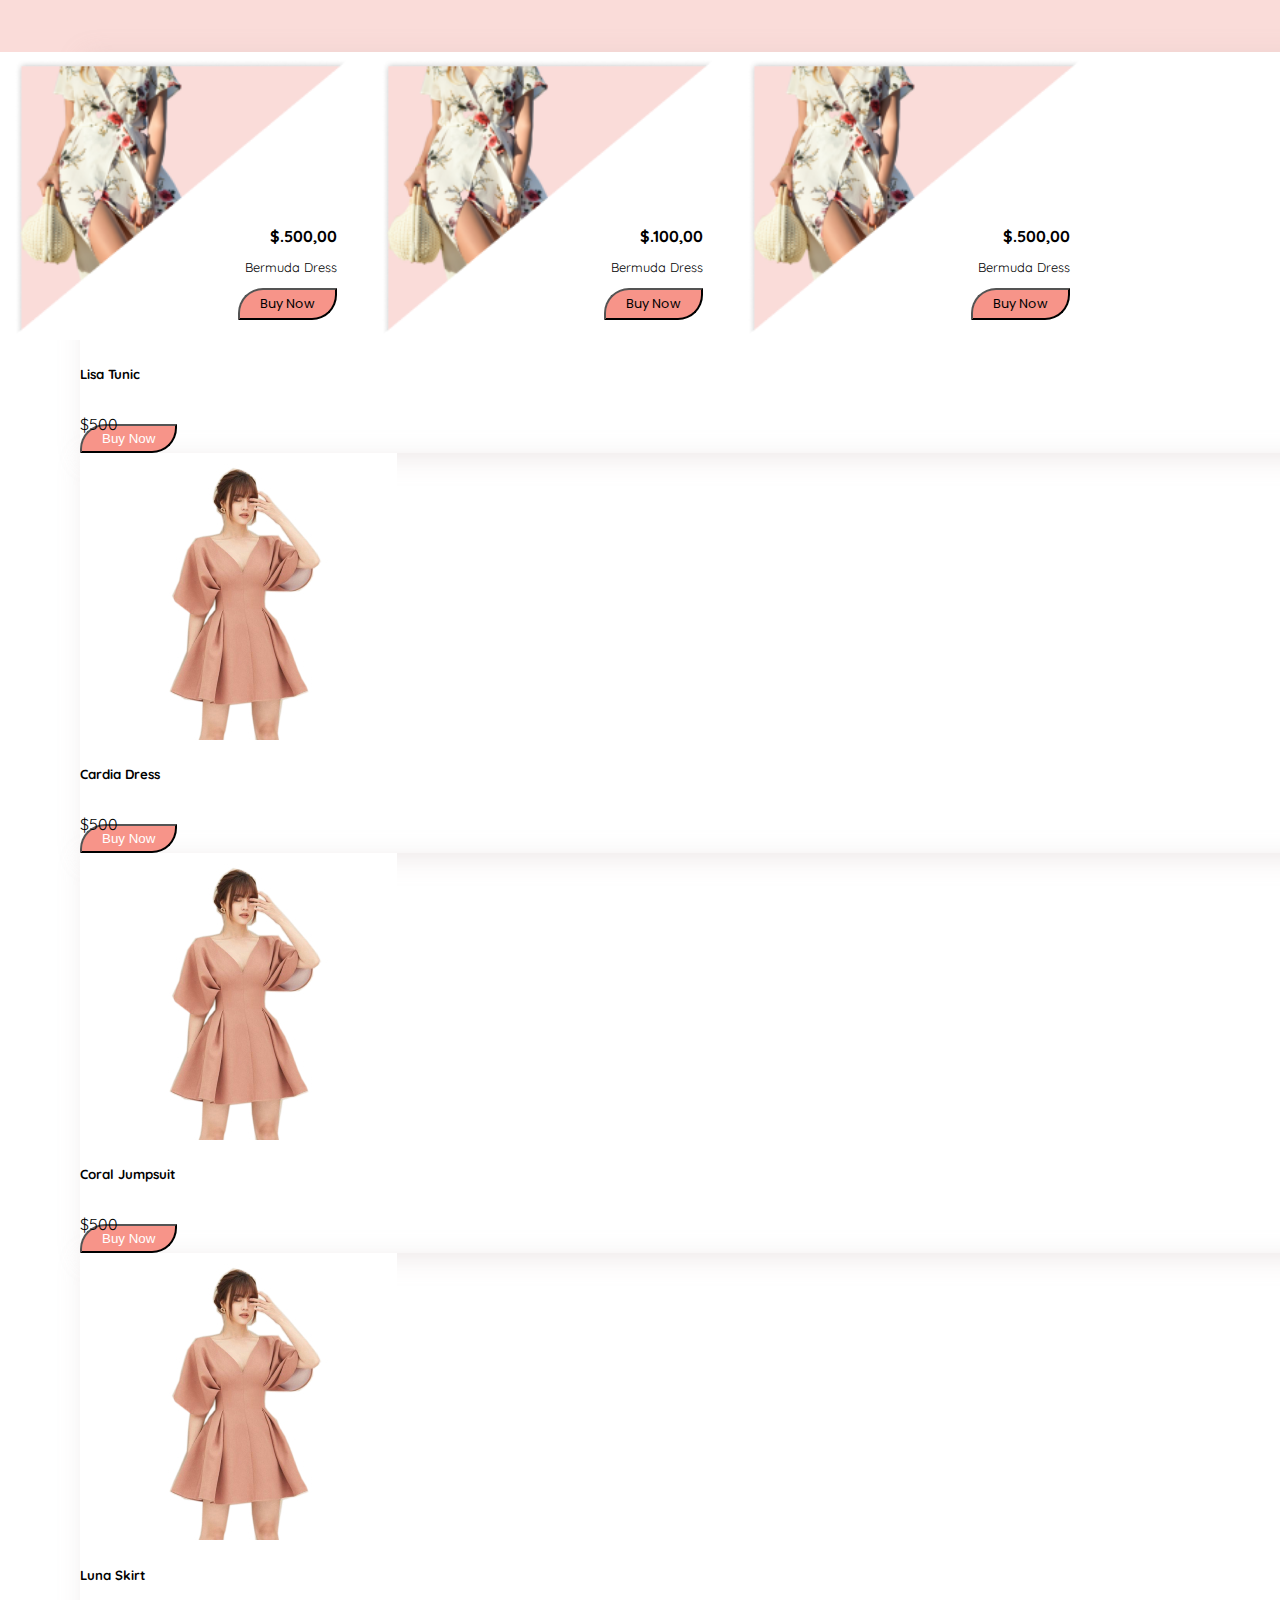
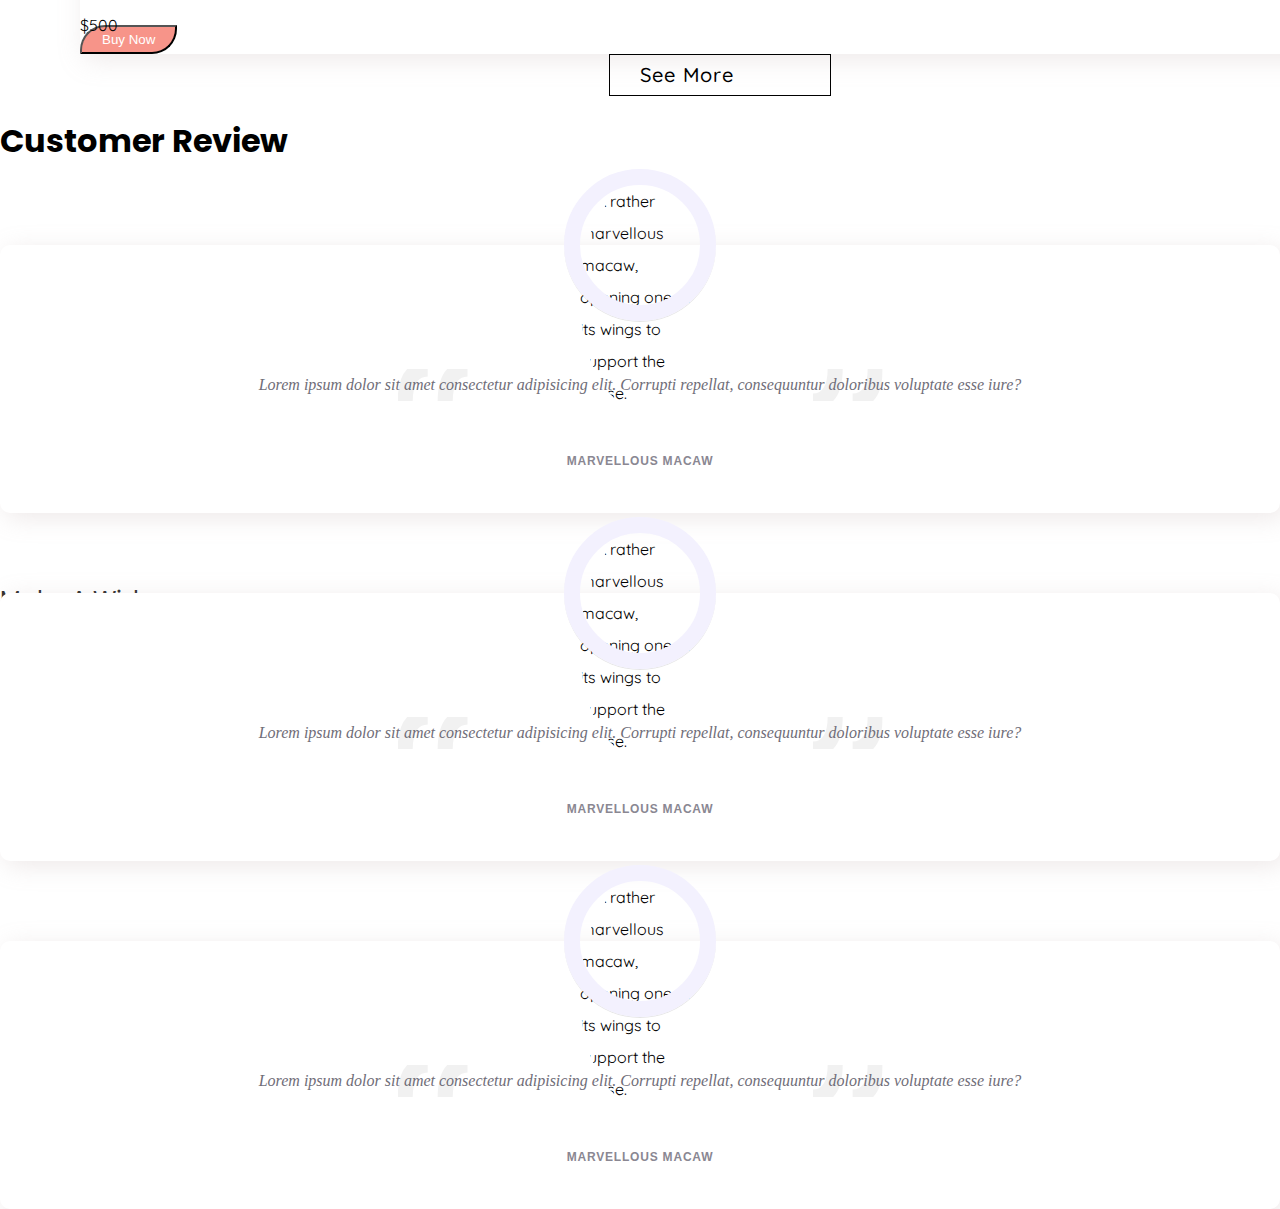
==== commit eb609fe5: "Progress hari kamis" ====
--- a/index.html
+++ b/index.html
@@ -19,60 +19,61 @@
     <script src="https://cdnjs.cloudflare.com/ajax/libs/OwlCarousel2/2.3.4/owl.carousel.min.js"></script>
     <link rel="stylesheet" href="https://cdnjs.cloudflare.com/ajax/libs/OwlCarousel2/2.3.4/assets/owl.carousel.min.css">
 
-    <title>Hello, world!</title>
+    <title>Make A Wish - Homepage</title>
   </head>
   <body>
     <!-- navbar -->
     <nav class="navbar navbar-expand-lg navbar-light">
-        <div class="container">
-          <a class="navbar-brand" href="#">Make A Wish</a>
-          <button class="navbar-toggler" type="button" data-bs-toggle="collapse" data-bs-target="#navbarSupportedContent" aria-controls="navbarSupportedContent" aria-expanded="false" aria-label="Toggle navigation">
-            <span class="navbar-toggler-icon"></span>
-          </button>
-          <div class="collapse navbar-collapse" id="navbarSupportedContent">
-            <ul class="navbar-nav m-auto mb-2 mb-lg-0">
-              <li class="nav-item nav-link">
-                <a class="nav-link active" aria-current="page" href="#">Home</a>
-              </li>
-              <li class="nav-item nav-link">
-                <a class="nav-link" href="#">Products</a>
-                <div class="underline"></div>
-              </li>
-              <li class="nav-item nav-link">
-                <a class="nav-link" href="#">Service</a>
-                <div class="underline"></div>
-              </li>
-              <li class="nav-item nav-link">
-                <a class="nav-link" href="#">About Us</a>
-                <div class="underline"></div>
-              </li>
-              <li class="nav-item nav-link">
-                <a class="nav-link" href="#">Contact Us</a>
-                <div class="underline"></div>
-              </li>
+      <div class="container">
+        <a class="navbar-brand" href="#">Make A Wish</a>
+        <button class="navbar-toggler" type="button" data-bs-toggle="collapse" data-bs-target="#navbarSupportedContent" aria-controls="navbarSupportedContent" aria-expanded="false" aria-label="Toggle navigation">
+          <span class="navbar-toggler-icon"></span>
+        </button>
+        <div class="collapse navbar-collapse navbar-makeAwish" id="navbarSupportedContent">
+          <ul class="navbar-nav m-auto mb-2 mb-lg-0">
+            <li class="nav-item nav-link active">
+              <a class="nav-link" aria-current="page" href="index.html">Home</a>
+              <div class="underline-bar"></div>
+            </li>
+            <li class="nav-item nav-link">
+              <a class="nav-link" href="products.html">Products</a>
+              <div class="underline-bar"></div>
+            </li>
+            <li class="nav-item nav-link">
+              <a class="nav-link" href="service.html">Service</a>
+              <div class="underline-bar"></div>
+            </li>
+            <li class="nav-item nav-link">
+              <a class="nav-link" href="#">About Us</a>
+              <div class="underline-bar"></div>
+            </li>
+            <li class="nav-item nav-link">
+              <a class="nav-link" href="#">Contact Us</a>
+              <div class="underline-bar"></div>
+            </li>
+          </ul>
+          <form class="d-flex">
+            <ul class="navbar-nav">
+                <li class="nav-item nav-link">
+                    <a href=""><img src="images/icon/instagram.svg" alt=""></a>
+                </li>
+                <li class="nav-item nav-link">
+                    <a href=""><img src="images/icon/facebook.svg" alt=""></a>
+                </li>
+                <li class="nav-item nav-link">
+                    <a href=""><img src="images/icon/twitter.svg" alt=""></a>
+                </li>
             </ul>
-            <form class="d-flex">
-              <ul class="navbar-nav">
-                  <li class="nav-item nav-link">
-                      <a href=""><img src="images/icon/instagram.svg" alt=""></a>
-                  </li>
-                  <li class="nav-item nav-link">
-                      <a href=""><img src="images/icon/facebook.svg" alt=""></a>
-                  </li>
-                  <li class="nav-item nav-link">
-                      <a href=""><img src="images/icon/twitter.svg" alt=""></a>
-                  </li>
-              </ul>
-            </form>
-          </div>
+          </form>
         </div>
-      </nav>
-    <!-- end-navbar -->
+      </div>
+    </nav>
+  <!-- end-navbar -->
 
     <div class="container">
 
       <!-- banner -->
-        <section class="banner">
+        <section class="banner mt-1">
             <div class="container">
                 <div class="row">
                     <div class="col-lg-8 col-sm-12 d-flex flex-column align-items-center justify-content-center f-poppins">
@@ -121,7 +122,7 @@
                         </div>
                         <!-- end-card -->
                     </div>
-                    <div class="col-lg-4 img">
+                    <div class="col-lg-4 img d-flex align-items-end justify-content-end">
                       <img class="mt-4" src="images/banner-img.png" alt="">
                     </div>
                 </div>
@@ -131,7 +132,7 @@
   
       <!-- top-product -->
         <section class="top-product mt-5 text-center">
-          <h1 class="f-poppins">TOP PRODUCTS</h1>
+          <h1 class="f-poppins">Top Products</h1>
           <div class="row mt-5">
             <!--card-best-dress-->
             <div class="col-lg-6">
@@ -151,7 +152,7 @@
               </div>
             </div>
             <!-- end-card-best-dress -->
-            <div class="col-md-4 offset-md-1 col-sm-8 p-3 offset-sm-2 d-flex align-items-center">
+            <div class="col-md-4 offset-md-1 col-sm-8 p-3 offset-sm-2 d-flex align-items-center justify-content-center">
               <div class="card aurel-card">
                 <h5 class="f-poppins p-lg-3">Aurel</h5>
                 <img src="images/best-dress.png" class="card-img-top" alt="...">
@@ -209,11 +210,11 @@
 
         <section class="list-product container mt-3">
           <div class="row">
-            <div class="col-lg-4 col-md-6 mt-3">
+            <div class="col-lg-3 col-md-6 mt-3">
               <div class="card home-shadow-product" style="width: 100%;">
                 <img src="./images/product.jpg" class="card-img-top" alt="...">
                 <div class="card-body">
-                  <h5 class="card-title">Card title</h5>
+                  <h5 class="card-title">Lisa Tunic</h5>
                   <div class="d-flex justify-content-between">
                     <div class="price">$500</div>
                     <div class=""></div>
@@ -223,11 +224,11 @@
               </div>
             </div>
 
-            <div class="col-lg-4 col-md-6 mt-3">
+            <div class="col-lg-3 col-md-6 mt-3">
               <div class="card home-shadow-product" style="width: 100%;">
                 <img src="./images/product.jpg" class="card-img-top" alt="...">
                 <div class="card-body">
-                  <h5 class="card-title">Card title</h5>
+                  <h5 class="card-title">Cardia Dress</h5>
                   <div class="d-flex justify-content-between">
                     <div class="price">$500</div>
                     <div class=""></div>
@@ -237,11 +238,11 @@
               </div>
             </div>
 
-            <div class="col-lg-4 col-md-6 mt-3">
+            <div class="col-lg-3 col-md-6 mt-3">
               <div class="card home-shadow-product" style="width: 100%;">
                 <img src="./images/product.jpg" class="card-img-top" alt="...">
                 <div class="card-body">
-                  <h5 class="card-title">Card title</h5>
+                  <h5 class="card-title">Coral Jumpsuit</h5>
                   <div class="d-flex justify-content-between">
                     <div class="price">$500</div>
                     <div class=""></div>
@@ -250,15 +251,30 @@
                 </div>
               </div>
             </div>
+
+            <div class="col-lg-3 col-md-6 mt-3">
+              <div class="card home-shadow-product" style="width: 100%;">
+                <img src="./images/product.jpg" class="card-img-top" alt="...">
+                <div class="card-body">
+                  <h5 class="card-title">Luna Skirt</h5>
+                  <div class="d-flex justify-content-between">
+                    <div class="price">$500</div>
+                    <div class=""></div>
+                    <button class="btn btn-pink">Buy Now</button>
+                  </div>
+                </div>
+              </div>
+            </div>
           </div>
 
           <div class="text-center mt-4 mb-4">
-            <button class="more-product">See More</button>
+            <a class="more-product" href="products.html">See More</a>
           </div>
         </section>
       <!-- end-deals-of-the-month -->
 
-      <section class="container mt-5">
+      <section class="container customer-review mt-5">
+        <h1 class="text-center pt-4 f-poppins">Customer Review</h1>
         <div class="row">
           <div class="col-lg-4 text-center">
             <article>
@@ -314,99 +330,83 @@
           
         </div>
       </section>
+      <!-- footer -->
+      <footer class="footer container mt-4 f-poppins">
+        <div class="footer__addr">
+          <h1 class="footer__logo">Make A Wish</h1>
+
+          <h2>Contact</h2>
+
+          <address>
+            5534 Somewhere In. The World 22193-10212<br />
+
+            <a class="footer__btn" href="mailto:example@gmail.com">Email Us</a>
+          </address>
+        </div>
+
+        <ul class="footer__nav">
+          <li class="nav__item">
+            <h2 class="nav__title" style="font-size: 1.1rem;">Home</h2>
+
+            <ul class="nav__ul" style="font-size: .9rem;">
+              <li>
+                <a href="#">Products</a>
+              </li>
+
+              <li>
+                <a href="#">Our Service</a>
+              </li>
+
+              <li>
+                <a href="#">About Us</a>
+              </li>
+
+              <li>
+                <a href="#">Contact Us</a>
+              </li>
+            </ul>
+          </li>
+
+          <li class="nav__item">
+            <h2 class="nav__title" style="font-size: 1.1rem;">Be Our Friend</h2>
+
+            <ul class="nav__ul" style="font-size: .9rem;">
+              <li>
+                <img src="images/icon/location.svg" alt="" />
+                <a href="#">Denpasar, Bali</a>
+              </li>
+
+              <li>
+                <img src="images/icon/mail.svg" alt="" />
+                <a href="#">support@makeAwish.co.id</a>
+              </li>
+
+              <li>
+                <img src="images/icon/phone.svg" alt="" />
+                <a href="#">021-0000-1111</a>
+              </li>
+
+              <li>
+                <img src="images/icon/instagram.svg" alt="" />
+                <img src="images/icon/facebook.svg" alt="" />
+                <img src="images/icon/twitter.svg" alt="" />
+              </li>
+            </ul>
+          </li>
+        </ul>
+
+        <div
+          class="legal text-dark d-flex align-items-center justify-content-center"
+        style="border-top: 1px solid red;">
+          <p class="m-0 p-3">
+            &copy; 2021 by Make A Wish & Jack Garment. All rights reserved.
+          </p>
+        </div>
+      </footer>
+      <!-- end-footer -->
+    
     </div>
 
-    <!-- footer -->
-    <footer class="footer container mt-4 f-poppins">
-      <div class="footer__addr">
-        <h1 class="footer__logo">Make A Wish</h1>
-            
-        <h2>Contact</h2>
-        
-        <address>
-          5534 Somewhere In. The World 22193-10212<br>
-              
-          <a class="footer__btn" href="mailto:example@gmail.com">Email Us</a>
-        </address>
-      </div>
-      
-      <ul class="footer__nav">
-        <li class="nav__item">
-          <h2 class="nav__title">Media</h2>
-    
-          <ul class="nav__ul">
-            <li>
-              <a href="#">Online</a>
-            </li>
-    
-            <li>
-              <a href="#">Print</a>
-            </li>
-                
-            <li>
-              <a href="#">Alternative Ads</a>
-            </li>
-          </ul>
-        </li>
-        
-        <li class="nav__item nav__item--extra">
-          <h2 class="nav__title">Technology</h2>
-          
-          <ul class="nav__ul nav__ul--extra">
-            <li>
-              <a href="#">Hardware Design</a>
-            </li>
-            
-            <li>
-              <a href="#">Software Design</a>
-            </li>
-            
-            <li>
-              <a href="#">Digital Signage</a>
-            </li>
-            
-            <li>
-              <a href="#">Automation</a>
-            </li>
-            
-            <li>
-              <a href="#">Artificial Intelligence</a>
-            </li>
-            
-            <li>
-              <a href="#">IoT</a>
-            </li>
-          </ul>
-        </li>
-        
-        <li class="nav__item">
-          <h2 class="nav__title">Legal</h2>
-          
-          <ul class="nav__ul">
-            <li>
-              <a href="#">Privacy Policy</a>
-            </li>
-            
-            <li>
-              <a href="#">Terms of Use</a>
-            </li>
-            
-            <li>
-              <a href="#">Sitemap</a>
-            </li>
-          </ul>
-        </li>
-      </ul>
-      
-      <div class="legal">
-        <p>&copy; 2019 Something. All rights reserved.</p>
-        
-        <div class="legal__links">
-          <span>Made with <span class="heart">♥</span> remotely from Anywhere</span>
-        </div>
-      </div>
-    </footer>
-    <!-- end-footer -->
     
     <script>
       $(".slider").owlCarousel({
--- a/css/style.css
+++ b/css/style.css
@@ -3,8 +3,31 @@
 	font-family: Quicksand, Arial, helvetica, sans-serif;
 }
 
-nav {
+/* nav {
 	border-bottom: 1px solid #F79489;
+} */
+
+.navbar-makeAwish ul .underline-bar {
+	height: 5px;
+	background-color: transparent;
+	width: 0%;
+	transition: width 0.2s, background-color 0.5s;
+	margin: 0 auto;
+}
+
+.navbar-makeAwish ul .active {
+	color: #333;
+	font-weight: bold;
+}
+
+.navbar-makeAwish ul .active .underline-bar {
+	background-color: #F79489;
+	width: 100%;
+}
+
+.navbar-makeAwish ul li:hover .underline-bar{
+	background-color: #F79489;
+	width: 100%;
 }
 
 .f-poppins {
@@ -67,6 +90,10 @@
 	box-shadow: 5px 5px 50px 0px #dfdfdf;
 }
 
+.aurel-card {	
+	box-shadow: 5px 5px 50px 0px #dfdfdf;
+}
+
 .top-product h1 {
 	font-size: 2rem;
 	font-variant: medium;
@@ -74,6 +101,19 @@
 
 .deals-of-the-month {
 	height: 30vh;
+}
+
+.customer-review {
+	height: 50vh;
+}
+
+.customer-review article {
+	margin-left: 0;
+}
+
+.customer-review > h1 {
+	font-size: 2rem;
+	font-variant: medium;
 }
 
 .list-product .price{
@@ -93,6 +133,9 @@
 }
 
 .more-product{
+	width: 10rem;
+	margin: auto;
+	cursor: pointer;
 	background:none;
 	border: 1px solid #000000;
 	font-size: 20px;
@@ -103,6 +146,8 @@
 	padding: 5px 30px;
 	transition: all .5s ease-in-out;
 	outline: none;
+	display: block;
+	text-decoration: none;
 }
 
 .more-product:hover{
@@ -124,43 +169,42 @@
 .footer {
 	display: flex;
 	flex-flow: row wrap;
-	padding: 30px 30px 20px 30px;
 	color: #2f2f2f;
 	background-color: #fff;
   }
-  
-  .footer > * {
+
+.footer > * {
 	flex:  1 100%;
-  }
-  
-  .footer__addr {
+}
+
+.footer__addr {
 	margin-right: 1.25em;
 	margin-bottom: 2em;
-  }
-  
-  .footer__logo {
+}
+
+.footer__logo {
 	font-family: 'Poppins', cursive;
 	font-weight: 400;
 	font-size: 1.5rem;
-  }
-  
-  .footer__addr h2 {
+}
+
+.footer__addr h2 {
 	margin-top: 1.3em;
 	font-size: 15px;
 	font-weight: 400;
-  }
-  
-  .nav__title {
+}
+
+.nav__title {
 	font-weight: 400;
 	font-size: 15px;
-  }
-  
-  .footer address {
+}
+
+.footer address {
 	font-style: normal;
 	color: #999;
-  }
-  
-  .footer__btn {
+}
+
+.footer__btn {
 	display: flex;
 	align-items: center;
 	justify-content: center;
@@ -173,54 +217,201 @@
 	margin: 0.6em 0;
 	font-size: 1rem;
 	padding: 0 1.3em;
-  }
-  
-  .footer ul {
+}
+
+.footer ul {
 	list-style: none;
 	padding-left: 0;
-  }
-  
-  .footer li {
+}
+
+.footer li {
 	line-height: 2em;
-  }
-  
-  .footer a {
-	text-decoration: none;
-  }
-  
-  .footer__nav {
+}
+
+.footer a {
+	text-decoration: none;
+}
+
+.footer__nav {
 	display: flex;
-	  flex-flow: row wrap;
-  }
-  
-  .footer__nav > * {
+	flex-flow: row wrap;
+}
+
+.footer__nav > * {
 	flex: 1 50%;
 	margin-right: 1.25em;
-  }
-  
-  .nav__ul a {
+}
+
+.nav__ul a {
 	color: #999;
-  }
-  
-  .nav__ul--extra {
+}
+
+.nav__ul--extra {
 	column-count: 2;
 	column-gap: 1.25em;
-  }
-  
-  .legal {
+}
+
+.legal {
 	display: flex;
 	flex-wrap: wrap;
 	color: #999;
-  }
-	
-  .legal__links {
+}
+
+.legal__links {
 	display: flex;
 	align-items: center;
-  }
-  
-  .heart {
+}
+
+.heart {
 	color: #2f2f2f;
-  }
+}
+
+.product-banner {
+	background-image: url("../images/products-banner.png");
+	background-position: center;
+	background-repeat: no-repeat;
+	background-size: cover;
+	height: 42vh;
+}
+
+/* product-scroll-down */
+  section {
+	position: relative;
+	width: 100%;
+	height: 100%;
+  }
+  section::after {
+	position: absolute;
+	bottom: 0;
+	left: 0;
+	content: '';
+	width: 100%;
+	height: 80%;
+  }
+  .demo a {
+	position: absolute;
+	bottom: 20px;
+	/* left: 50%; */
+	z-index: 2;
+	display: inline-block;
+	-webkit-transform: translate(0, -50%);
+	transform: translate(0, -50%);
+	color: #fff;
+	font : normal 400 20px/1 'Josefin Sans', sans-serif;
+	letter-spacing: .1em;
+	text-decoration: none;
+	transition: opacity .3s;
+  }
+  .demo a:hover {
+	opacity: .5;
+  }
+  
+
+  #section05 a {
+	padding-top: 70px;
+  }
+  #section05 a span {
+	position: absolute;
+	top: 0;
+	left: 50%;
+	width: 24px;
+	height: 24px;
+	margin-left: -12px;
+	border-left: 1px solid #fff;
+	border-bottom: 1px solid #fff;
+	-webkit-transform: rotate(-45deg);
+	transform: rotate(-45deg);
+	-webkit-animation: sdb05 1.5s infinite;
+	animation: sdb05 1.5s infinite;
+	box-sizing: border-box;
+  }
+  @-webkit-keyframes sdb05 {
+	0% {
+	  -webkit-transform: rotate(-45deg) translate(0, 0);
+	  opacity: 0;
+	}
+	50% {
+	  opacity: 1;
+	}
+	100% {
+	  -webkit-transform: rotate(-45deg) translate(-20px, 20px);
+	  opacity: 0;
+	}
+  }
+  @keyframes sdb05 {
+	0% {
+	  transform: rotate(-45deg) translate(0, 0);
+	  opacity: 0;
+	}
+	50% {
+	  opacity: 1;
+	}
+	100% {
+	  transform: rotate(-45deg) translate(-20px, 20px);
+	  opacity: 0;
+	}
+  }
+/* end-product-scroll-down */
+
+/* product-button-season */
+.btn-season {
+	color: #fff;
+	cursor: pointer;
+	font-size: 16px;
+	font-weight: 400;
+	line-height: 45px;
+	margin: 0 0 2em;
+	max-width: 160px;
+	position: relative;
+	text-decoration: none;
+	text-transform: uppercase;
+	width: 100%;
+  }
+
+  .btn-season:hover {
+	text-decoration: none;
+  }
+  
+  .btn-1 {
+	background: transparent;
+	font-weight: 100;
+  }
+  .btn-1 svg {
+	height: 45px;
+	left: 0;
+	position: absolute;
+	top: 0;
+	width: 100%;
+  }
+  .btn-1 rect {
+	fill: none;
+	stroke: #fff;
+	stroke-width: 2;
+	stroke-dasharray: 422, 0;
+	transition: all 0.35s linear;
+  }
+  
+  .btn-1:hover {
+	background: rgba(225, 51, 45, 0);
+	font-weight: 900;
+	letter-spacing: 1px;
+  }
+  .btn-1:hover rect {
+	stroke-width: 5;
+	stroke-dasharray: 15, 310;
+	stroke-dashoffset: 48;
+	transition: all 1.35s cubic-bezier(0.19, 1, 0.22, 1);
+  }
+
+  .season-card a:hover {
+	  color: white;
+  }
+/* end-product-button-season */
+@media screen and (max-width: 576px) {
+	.margin-season-card-responsive {
+		margin-bottom: 1.4rem;
+	}
+}
   
   @media screen and (min-width: 24.375em) {
 	.legal .legal__links {
@@ -247,6 +438,18 @@
   }
 /* end-footer */
 
+/* products-page */
+  .navigation-product p {
+	color: #F79489;
+	font-family: Poppins;
+	font-style: normal;
+	font-weight: 500;
+	font-size: 1.2rem;
+	line-height: 36px;
+  }
+/* end-products-page */
+
+/* responsive-home */
 
 @media (max-width: 768px) {
 
@@ -303,4 +506,91 @@
 	.banner {
 		overflow: hidden;
 	}
-}+}
+
+@media (max-width: 1000px) {
+	.banner>.container>.row {
+		background-image: url("../images/banner-img.png");
+		background-size: cover;
+		background-position: center;
+		background-repeat: no-repeat;
+		background-attachment: fixed;
+	}
+	.banner .img img {
+		display: none;
+	}
+	.banner .text-banner h1 {
+		font-size: 1.3rem;
+		color: #fff;
+	}
+
+	.banner .text-banner h2 {
+		font-size: 1rem;
+		color: #fff;
+	}
+}
+
+/* end-responsive-home */
+
+/* detail-product */
+.img-detail {
+	background: linear-gradient(136.51deg, #F8AFA6 1.03%, #F9F1F0 119.36%);
+	border-radius: 2rem;
+	overflow: hidden;
+}
+
+.btn-detail-product {
+	color: #333;
+	cursor: pointer;
+	font-size: 16px;
+	font-weight: 400;
+	line-height: 45px;
+	margin: 0 0 2em;
+	max-width: 160px;
+	position: relative;
+	text-decoration: none;
+	text-transform: uppercase;
+	width: 100%;
+	display: block;
+	text-align: center;
+  }
+
+  .btn-season:hover {
+	text-decoration: none;
+  }
+  
+  .btn-1-detail-product {
+	background: transparent;
+	font-weight: 100;
+  }
+  .btn-1-detail-product svg {
+	height: 45px;
+	left: 0;
+	position: absolute;
+	top: 0;
+	width: 100%;
+  }
+  .btn-1-detail-product rect {
+	fill: none;
+	stroke: #333;
+	stroke-width: 2;
+	stroke-dasharray: 422, 0;
+	transition: all 0.35s linear;
+  }
+  
+  .btn-1-detail-product:hover {
+	background: rgba(225, 51, 45, 0);
+	font-weight: 900;
+	letter-spacing: 1px;
+	color: black;
+  }
+  .btn-1-detail-product:hover rect {
+	stroke-width: 5;
+	stroke-dasharray: 15, 310;
+	stroke-dashoffset: 48;
+	transition: all 1.35s cubic-bezier(0.19, 1, 0.22, 1);
+  }
+
+  
+
+/* end-detail-product */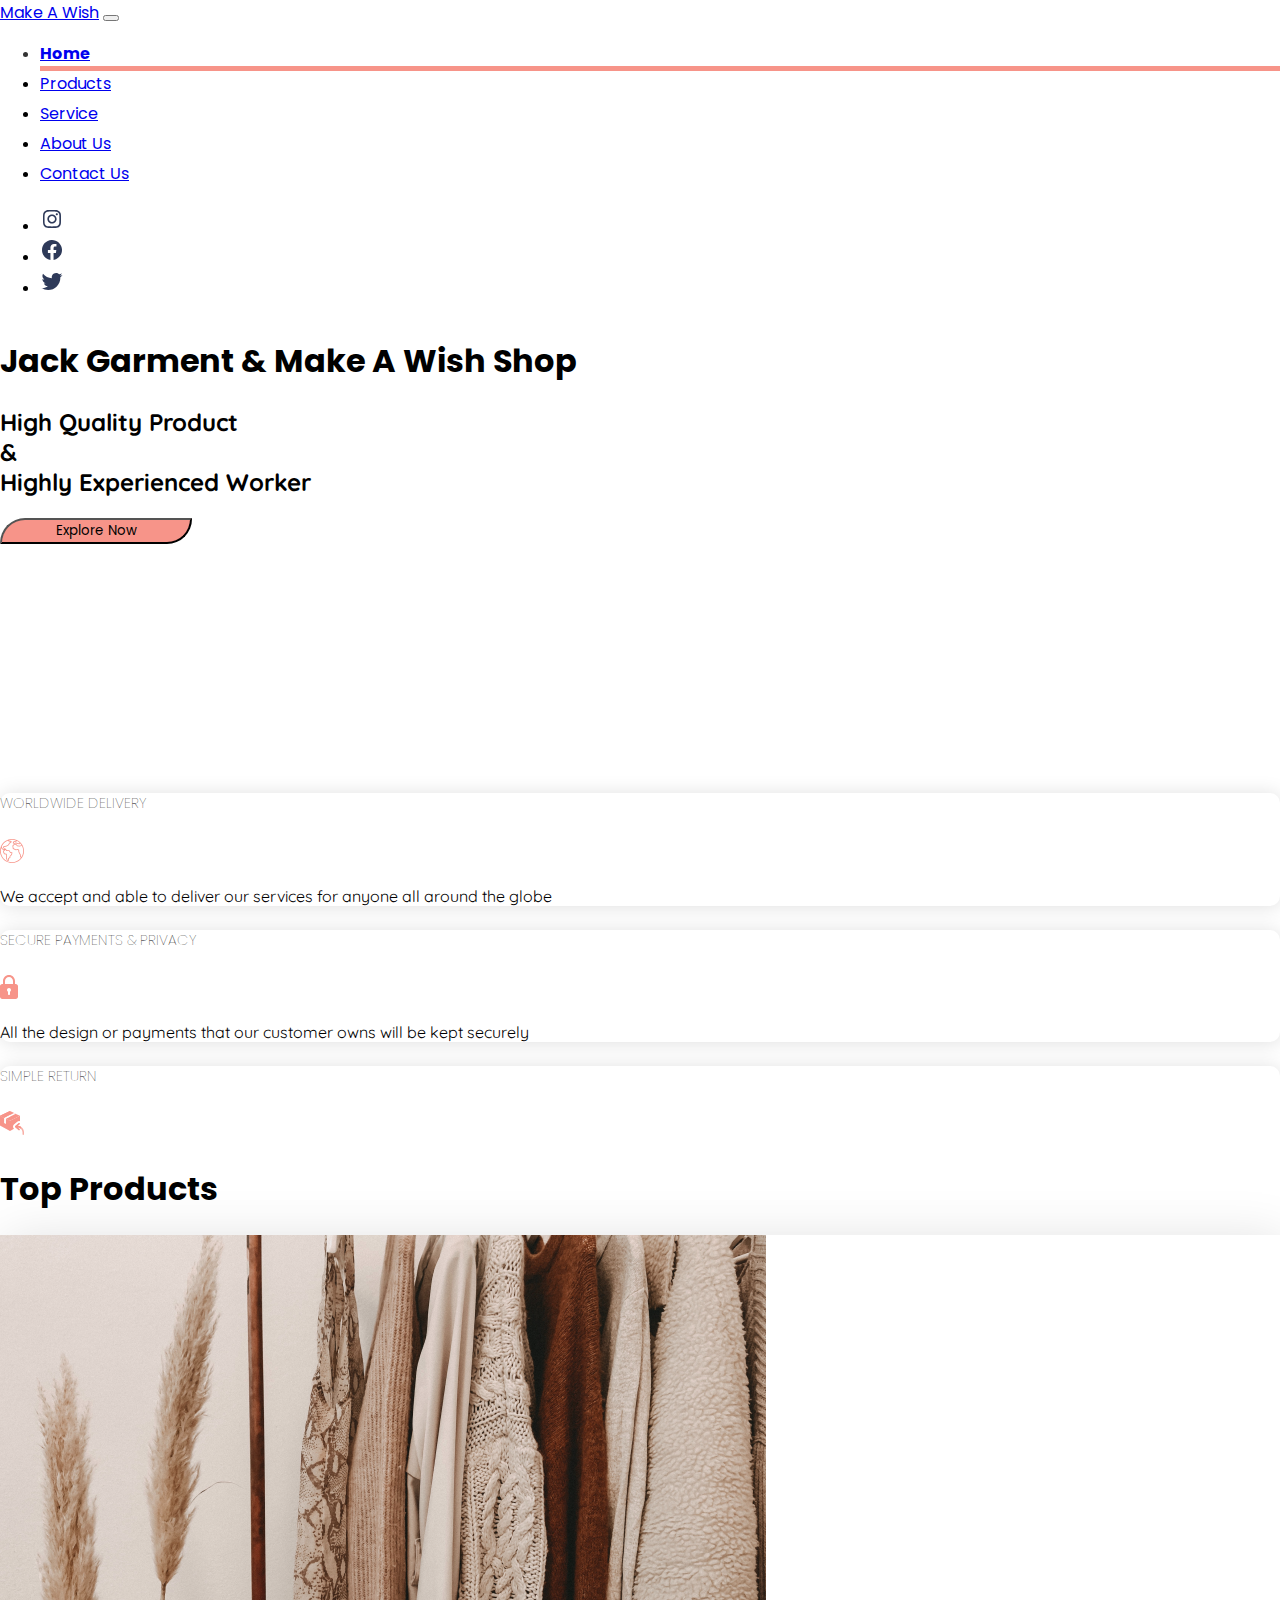
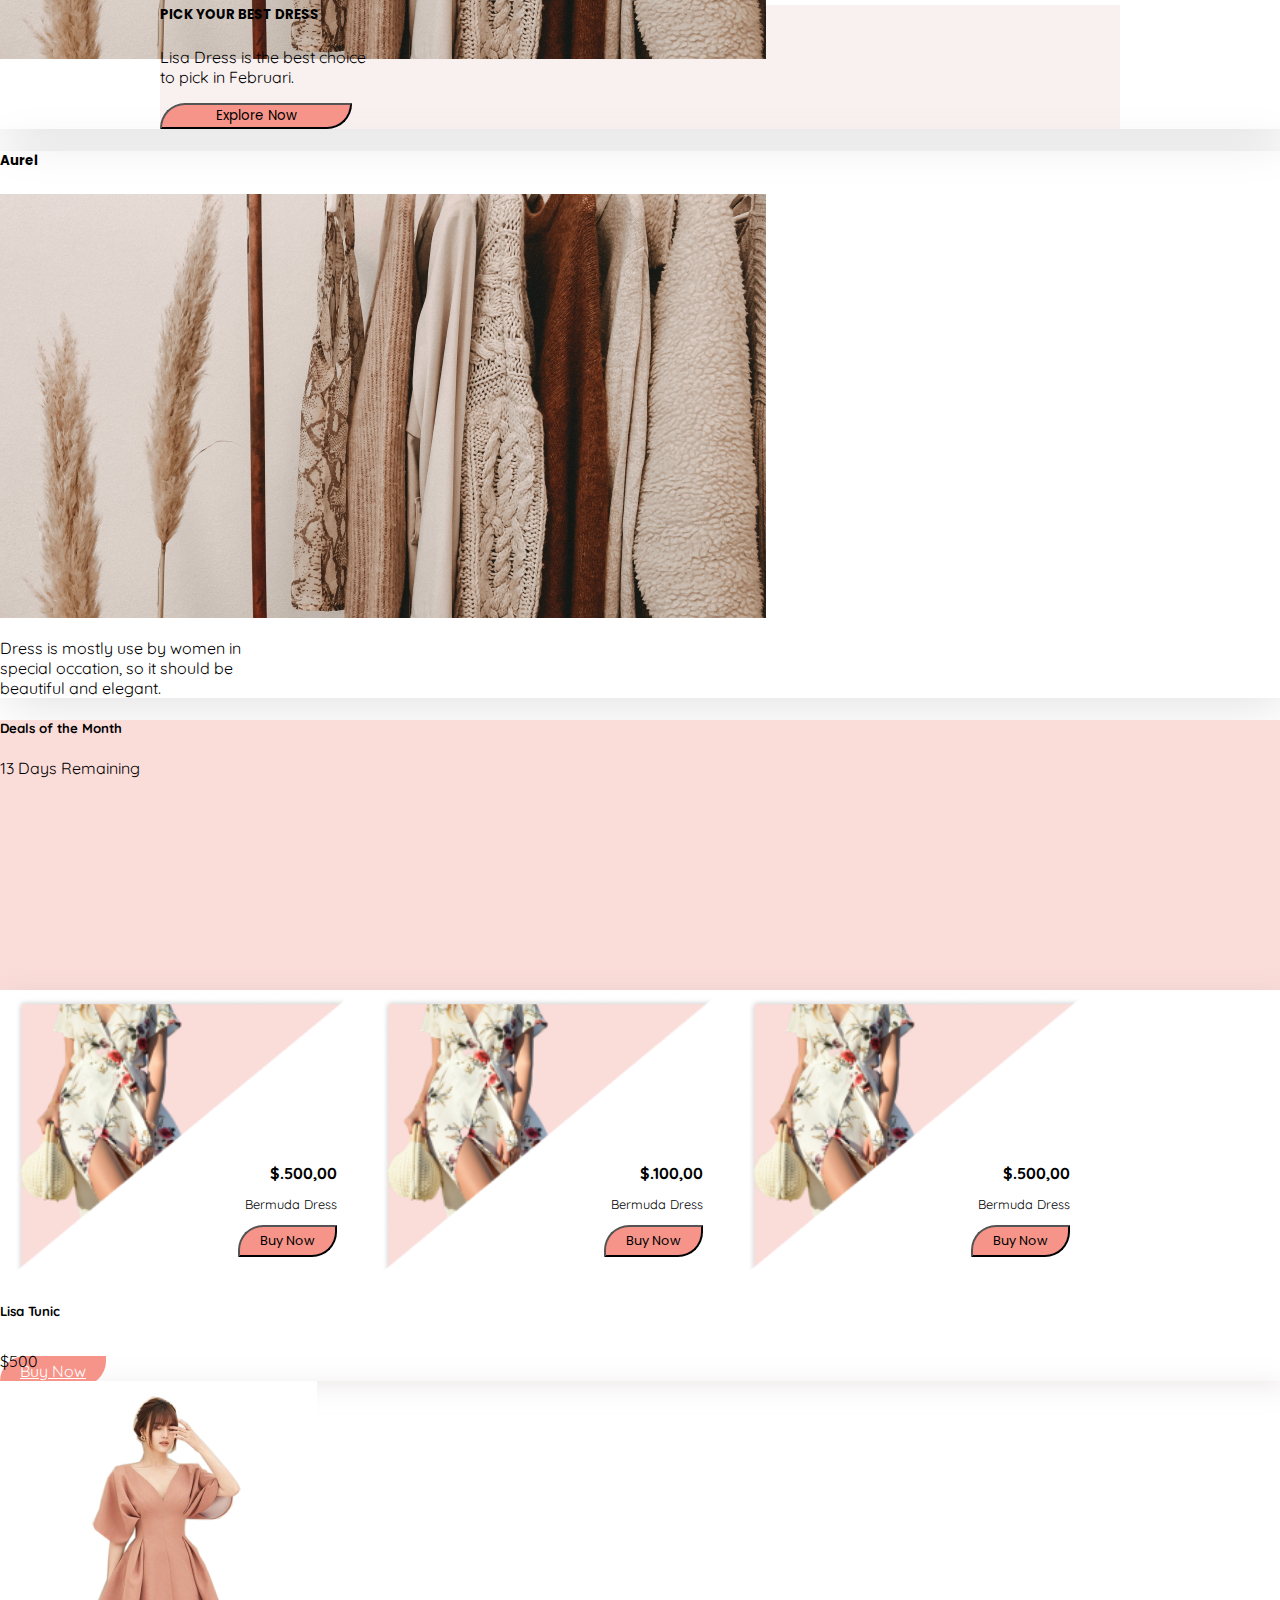
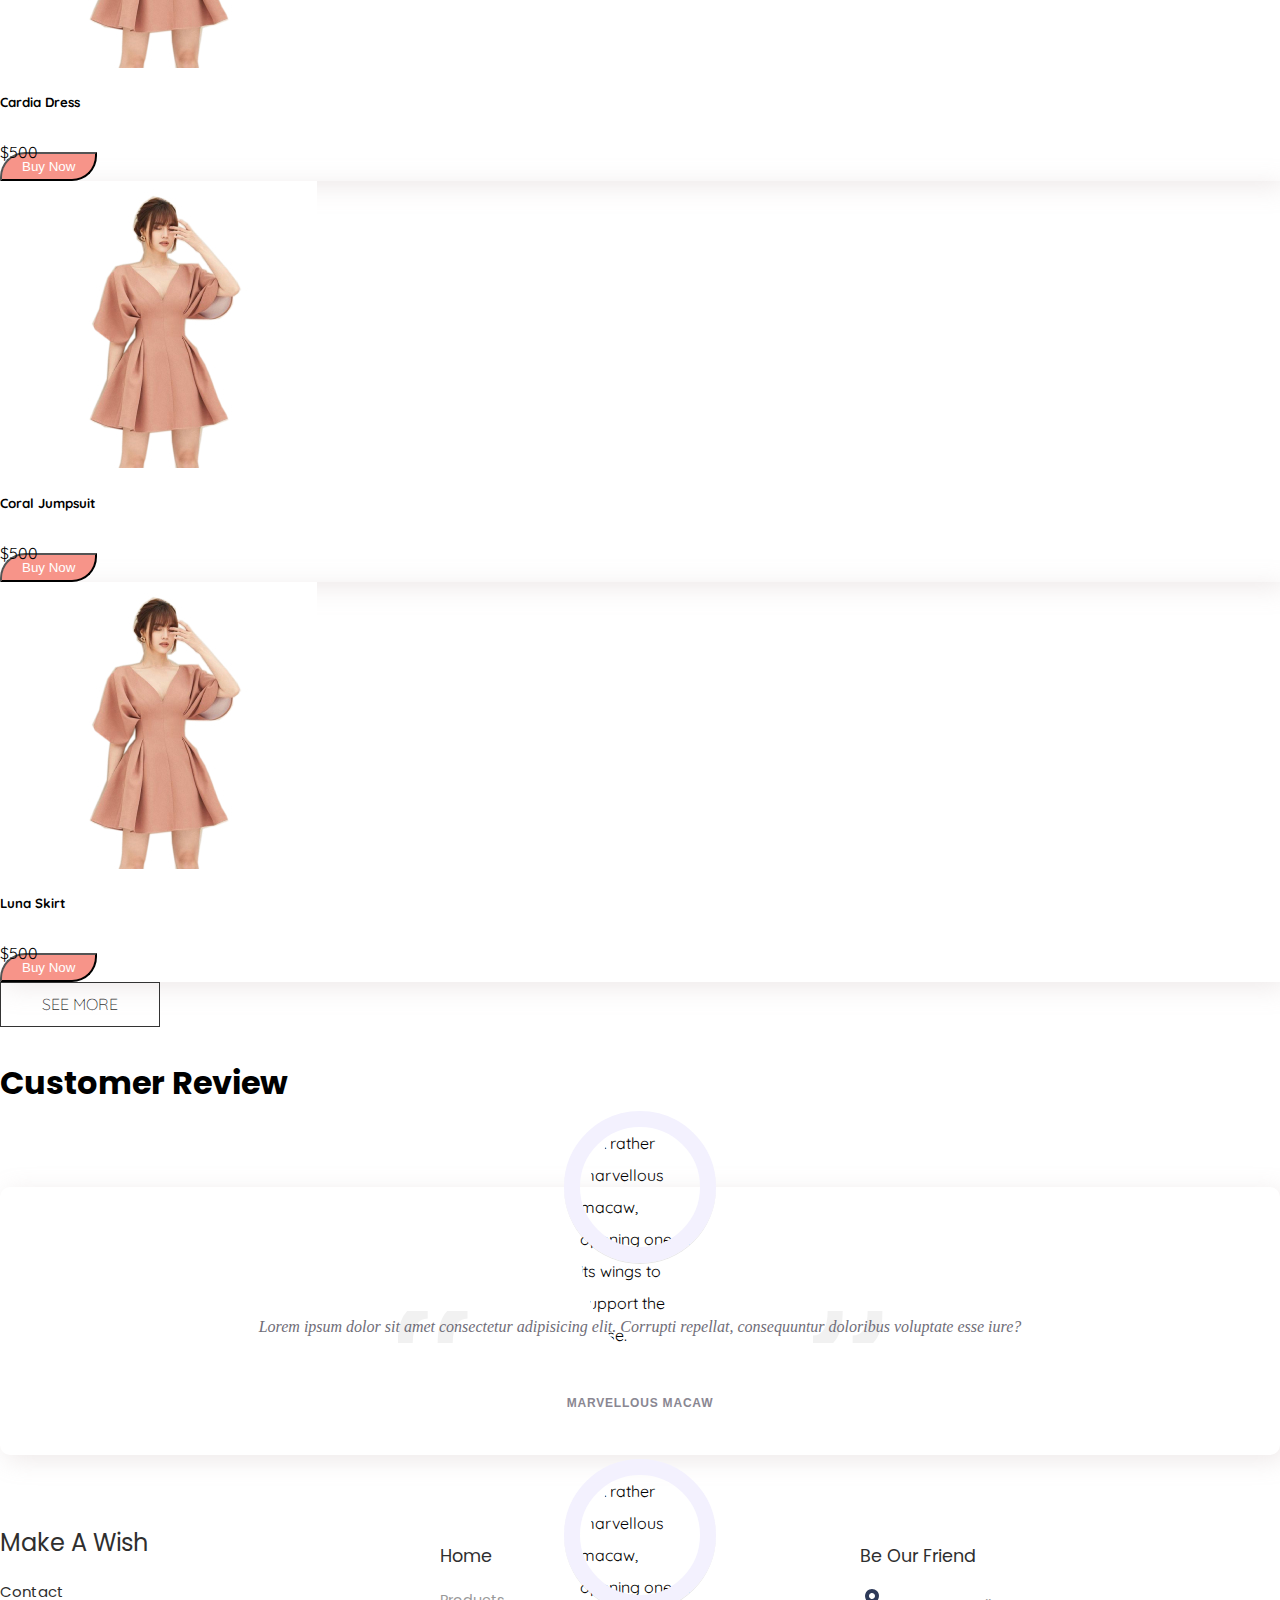
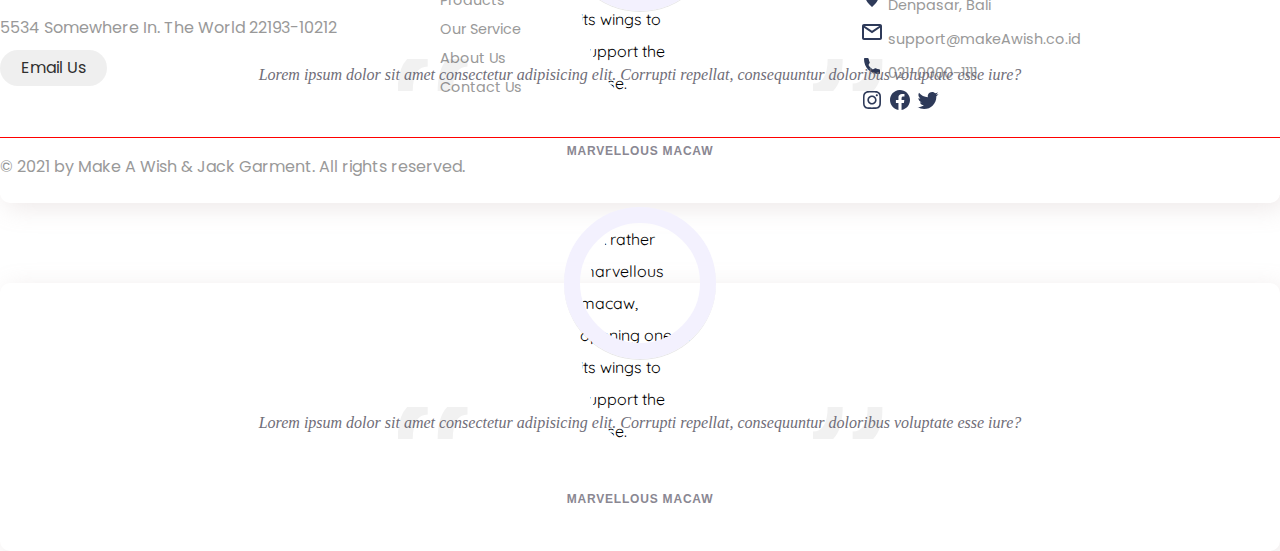
==== commit a1e33149: "Push Hari Jumat" ====
--- a/index.html
+++ b/index.html
@@ -44,11 +44,11 @@
               <div class="underline-bar"></div>
             </li>
             <li class="nav-item nav-link">
-              <a class="nav-link" href="#">About Us</a>
+              <a class="nav-link" href="about-us.html">About Us</a>
               <div class="underline-bar"></div>
             </li>
             <li class="nav-item nav-link">
-              <a class="nav-link" href="#">Contact Us</a>
+              <a class="nav-link" href="contact-us.html">Contact Us</a>
               <div class="underline-bar"></div>
             </li>
           </ul>
@@ -70,7 +70,7 @@
     </nav>
   <!-- end-navbar -->
 
-    <div class="container">
+    
 
       <!-- banner -->
         <section class="banner mt-1">
@@ -122,14 +122,14 @@
                         </div>
                         <!-- end-card -->
                     </div>
-                    <div class="col-lg-4 img d-flex align-items-end justify-content-end">
-                      <img class="mt-4" src="images/banner-img.png" alt="">
+                    <div class="col-lg-4 img d-flex align-items-center justify-content-center">
+
                     </div>
                 </div>
             </div>
         </section>
       <!-- end-banner -->
-  
+      <div class="container">
       <!-- top-product -->
         <section class="top-product mt-5 text-center">
           <h1 class="f-poppins">Top Products</h1>
@@ -208,7 +208,7 @@
 
         </section>
 
-        <section class="list-product container mt-3">
+        <section class="list-product container mt-5">
           <div class="row">
             <div class="col-lg-3 col-md-6 mt-3">
               <div class="card home-shadow-product" style="width: 100%;">
@@ -218,7 +218,7 @@
                   <div class="d-flex justify-content-between">
                     <div class="price">$500</div>
                     <div class=""></div>
-                    <button class="btn btn-pink">Buy Now</button>
+                    <a href="detail-product.html" class="btn btn-pink">Buy Now</a>
                   </div>
                 </div>
               </div>
@@ -267,8 +267,16 @@
             </div>
           </div>
 
-          <div class="text-center mt-4 mb-4">
-            <a class="more-product" href="products.html">See More</a>
+          <div class="text-center d-flex justify-content-center mt-4 mb-4">
+            <a
+        href="products.html"
+        class="btn-detail-product btn-1-detail-product"
+      >
+        <svg>
+          <rect x="0" y="0" fill="none" width="100%" height="100%" />
+        </svg>
+        See More
+      </a>
           </div>
         </section>
       <!-- end-deals-of-the-month -->
@@ -331,7 +339,7 @@
         </div>
       </section>
       <!-- footer -->
-      <footer class="footer container mt-4 f-poppins">
+      <footer class="footer container mt-4 pt-4 f-poppins">
         <div class="footer__addr">
           <h1 class="footer__logo">Make A Wish</h1>
 
--- a/css/style.css
+++ b/css/style.css
@@ -60,6 +60,21 @@
 	font-family: Poppins;
 }
 
+.banner {
+	height: 92vh;
+}
+
+.banner {
+	background-image: url("../images/home-bg.png");
+	background-size: cover;
+	background-repeat: no-repeat;
+	background-position: center;
+}
+
+.banner > .container > .row {
+	min-height: 91vh;
+}
+
 .banner .text-banner {
 	height: 48vh;
 }
@@ -129,7 +144,7 @@
 	text-align: right;
 }
 .list-product{
-	padding: 0 5rem;
+	/* padding: 0 5rem; */
 }
 
 .more-product{
@@ -274,85 +289,6 @@
 	height: 42vh;
 }
 
-/* product-scroll-down */
-  section {
-	position: relative;
-	width: 100%;
-	height: 100%;
-  }
-  section::after {
-	position: absolute;
-	bottom: 0;
-	left: 0;
-	content: '';
-	width: 100%;
-	height: 80%;
-  }
-  .demo a {
-	position: absolute;
-	bottom: 20px;
-	/* left: 50%; */
-	z-index: 2;
-	display: inline-block;
-	-webkit-transform: translate(0, -50%);
-	transform: translate(0, -50%);
-	color: #fff;
-	font : normal 400 20px/1 'Josefin Sans', sans-serif;
-	letter-spacing: .1em;
-	text-decoration: none;
-	transition: opacity .3s;
-  }
-  .demo a:hover {
-	opacity: .5;
-  }
-  
-
-  #section05 a {
-	padding-top: 70px;
-  }
-  #section05 a span {
-	position: absolute;
-	top: 0;
-	left: 50%;
-	width: 24px;
-	height: 24px;
-	margin-left: -12px;
-	border-left: 1px solid #fff;
-	border-bottom: 1px solid #fff;
-	-webkit-transform: rotate(-45deg);
-	transform: rotate(-45deg);
-	-webkit-animation: sdb05 1.5s infinite;
-	animation: sdb05 1.5s infinite;
-	box-sizing: border-box;
-  }
-  @-webkit-keyframes sdb05 {
-	0% {
-	  -webkit-transform: rotate(-45deg) translate(0, 0);
-	  opacity: 0;
-	}
-	50% {
-	  opacity: 1;
-	}
-	100% {
-	  -webkit-transform: rotate(-45deg) translate(-20px, 20px);
-	  opacity: 0;
-	}
-  }
-  @keyframes sdb05 {
-	0% {
-	  transform: rotate(-45deg) translate(0, 0);
-	  opacity: 0;
-	}
-	50% {
-	  opacity: 1;
-	}
-	100% {
-	  transform: rotate(-45deg) translate(-20px, 20px);
-	  opacity: 0;
-	}
-  }
-/* end-product-scroll-down */
-
 /* product-button-season */
 .btn-season {
 	color: #fff;
@@ -591,6 +527,64 @@
 	transition: all 1.35s cubic-bezier(0.19, 1, 0.22, 1);
   }
 
-  
-
-/* end-detail-product */+/* end-detail-product */
+
+/* service-banner */
+.service-banner {
+	background-image: url("../images/service-banner.png");
+	background-position: center;
+	background-repeat: no-repeat;
+	background-size: cover;
+	height: 42vh;
+}
+/* end-service-banner */
+
+.abouts-us-banner-container {
+	height: 91vh;
+}
+
+/* about-us-banner */
+.about-us-banner {
+	background-image: url("../images/about-us-banner.png");
+	background-position: center;
+	background-repeat: no-repeat;
+	background-size: cover;
+	height: 50vh;
+}
+/* end-about-us-banner */
+
+/* about-use-text-banner */
+.about-us-text-banner .col-lg-6 {
+	margin-top: -5rem;
+}
+
+.about-us-text-banner .col-lg-5 hr {
+	width: 50%;
+	margin: auto;
+	border-bottom: 2px solid #F79489;
+	margin-bottom: 1rem;
+}
+/* end-about-us-text-banner */
+
+/* our location */
+.our-location {
+	background: #FADCD9;
+}
+/* end-our-location */
+
+/* flip-card */
+
+/* end-flip-card */
+
+.our-goal {
+	background: #FADCD9;
+}
+
+.contact-us-banner {
+	background-image: url("../images/contact-us-banner.png");
+	background-position: center;
+	background-repeat: no-repeat;
+	background-size: cover;
+	height: 42vh;
+}
+
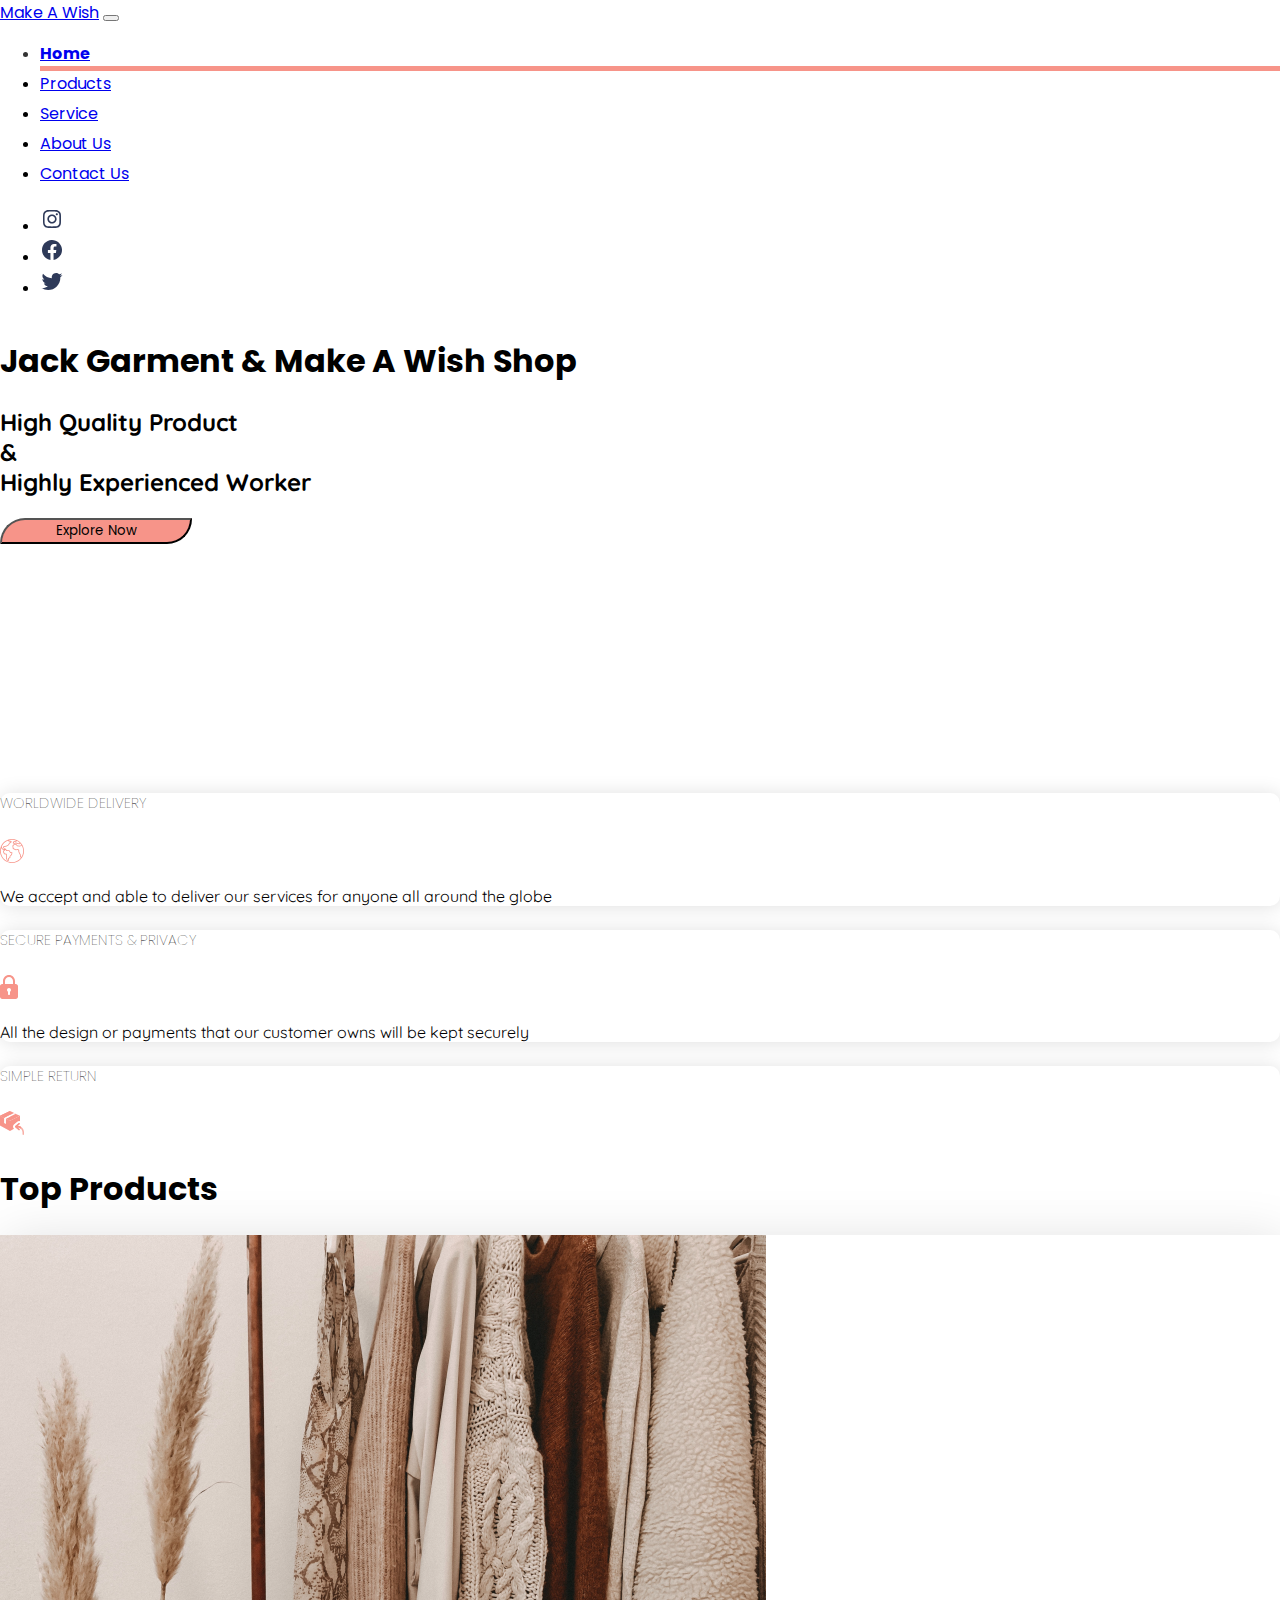
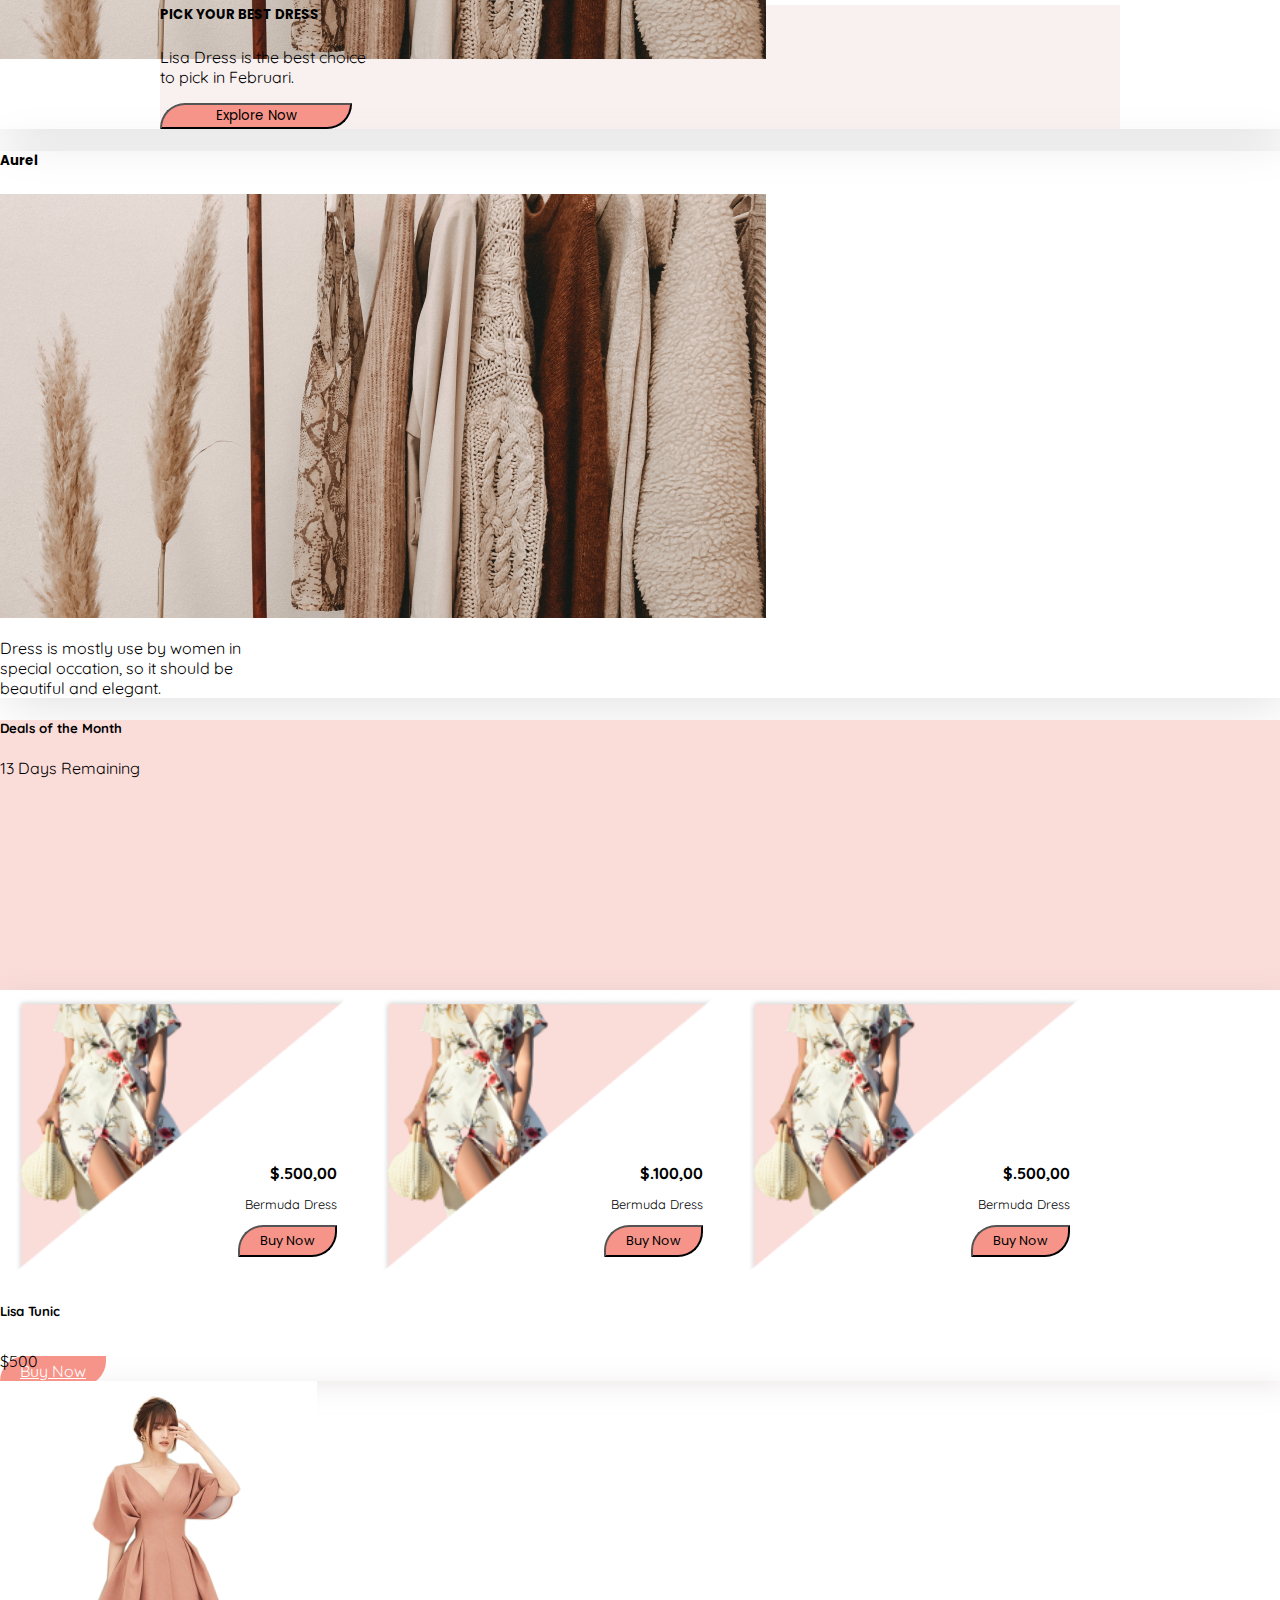
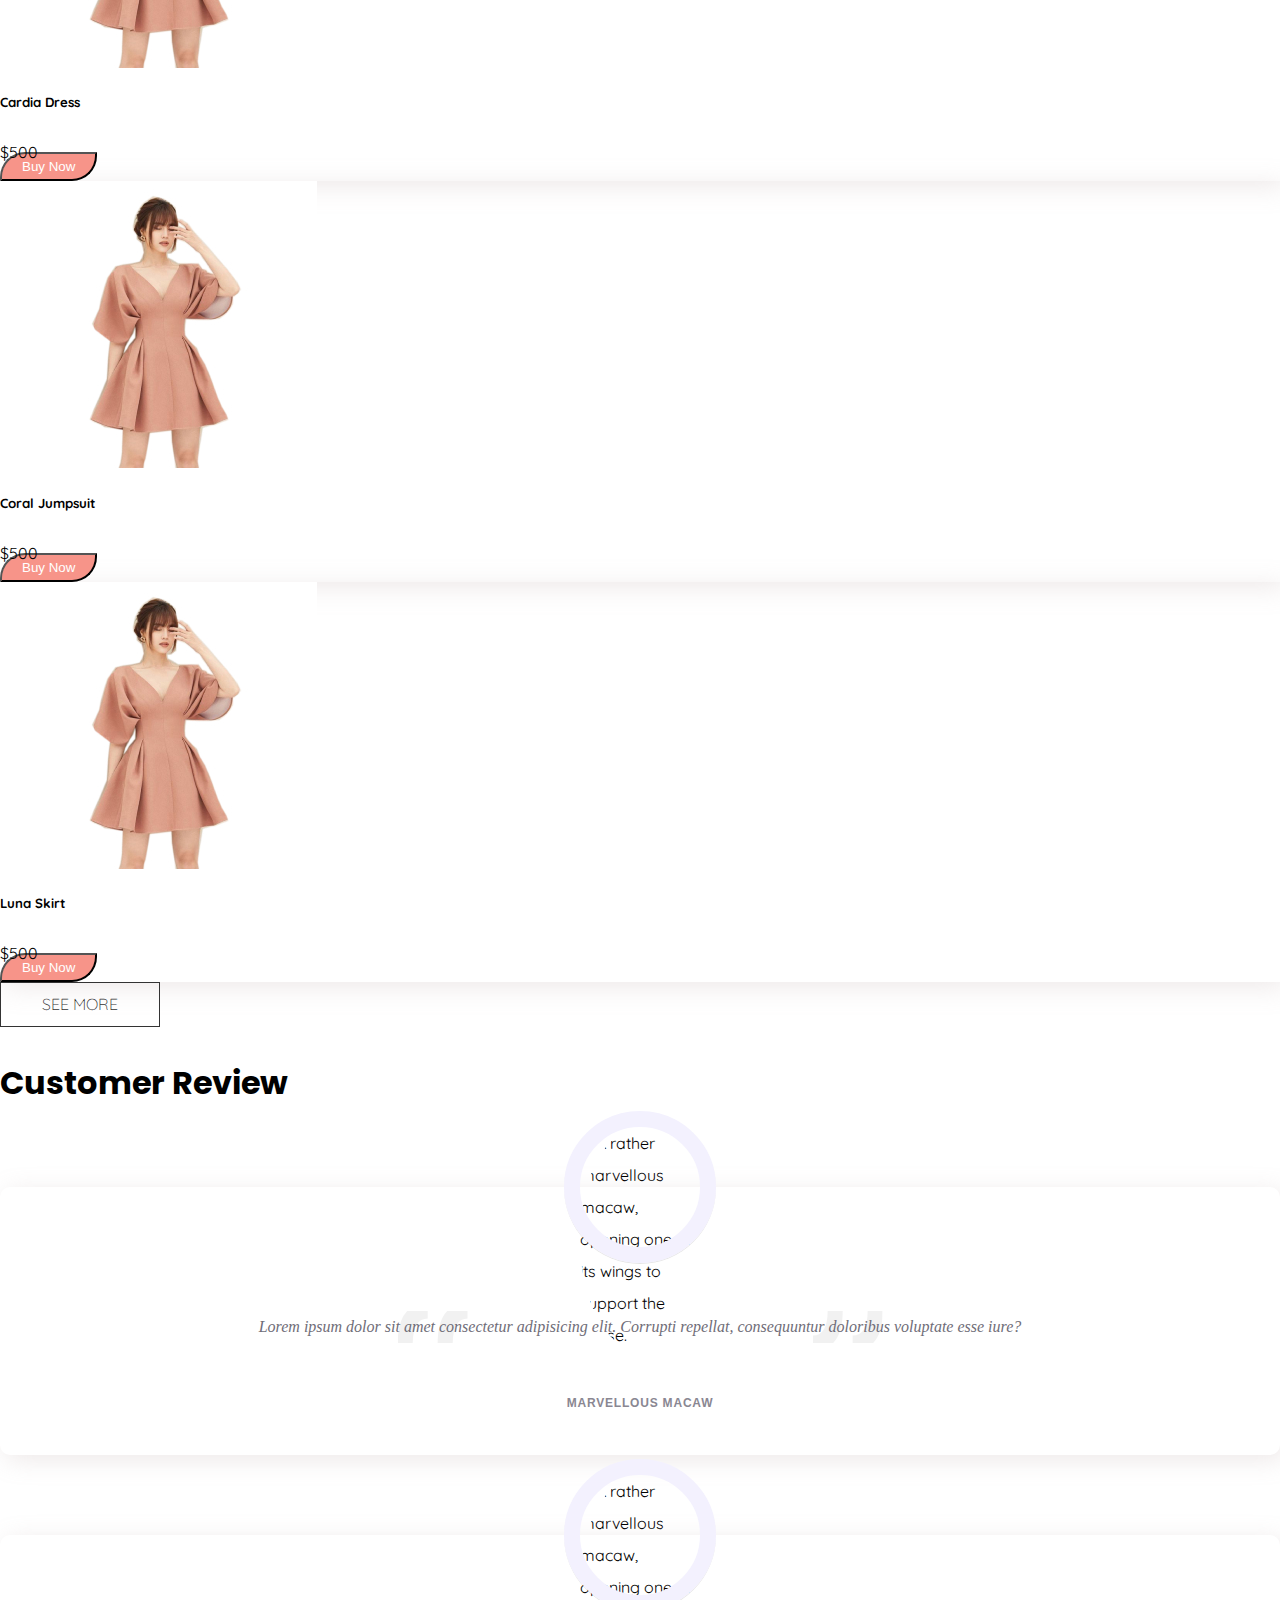
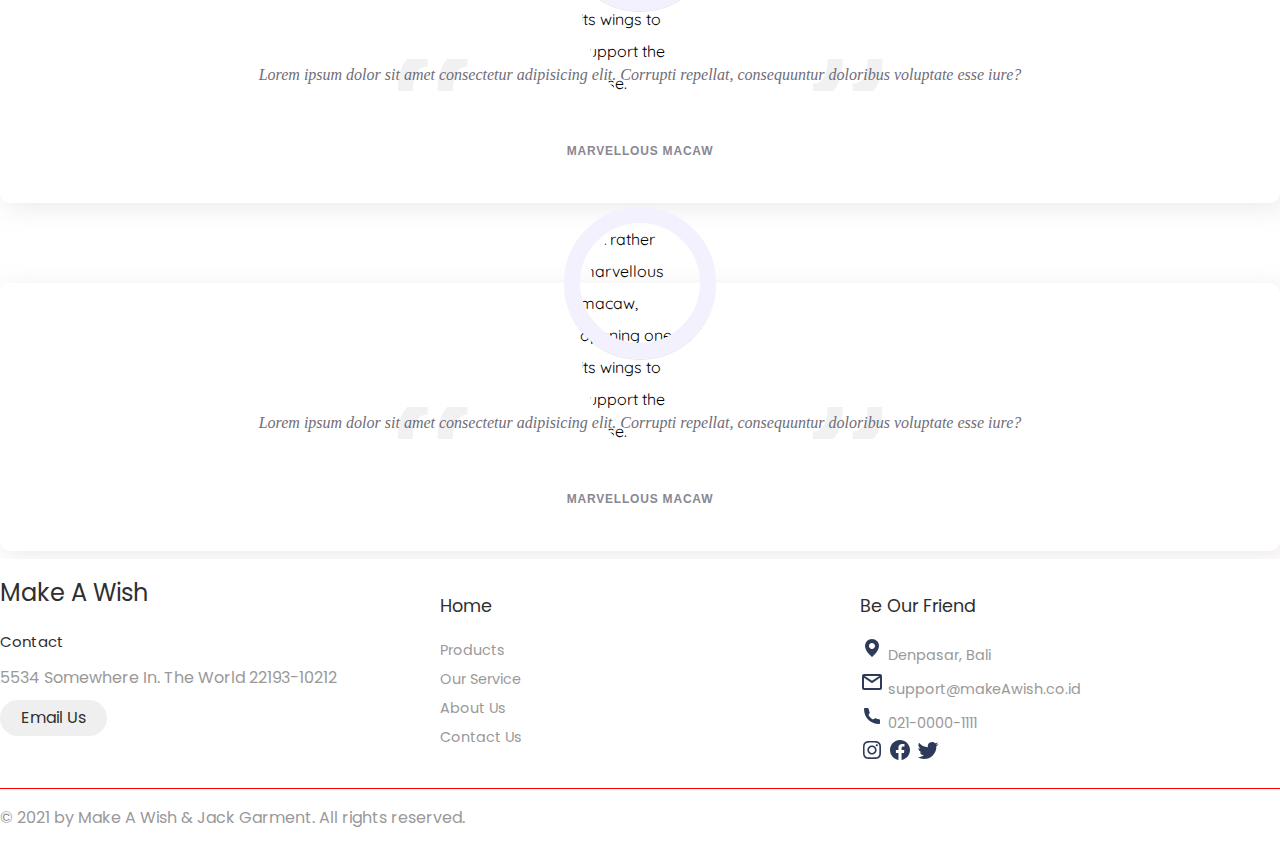
==== commit 65b2d89d: "Commit lagi nih broo" ====
--- a/index.html
+++ b/index.html
@@ -69,8 +69,6 @@
       </div>
     </nav>
   <!-- end-navbar -->
-
-    
 
       <!-- banner -->
         <section class="banner mt-1">
@@ -129,290 +127,289 @@
             </div>
         </section>
       <!-- end-banner -->
-      <div class="container">
-      <!-- top-product -->
-        <section class="top-product mt-5 text-center">
-          <h1 class="f-poppins">Top Products</h1>
-          <div class="row mt-5">
-            <!--card-best-dress-->
-            <div class="col-lg-6">
-              <div class="card border-0 card-best-dress-container">
-                <img src="images/best-dress.png" class="card-img-top" alt="...">
-                <div class="card-body">
-                  <div class="card card-best-dress border-0">
-                    <div class="card-body">
-                      <h5 class="card-title f-poppins">PICK YOUR BEST DRESS</h5>
-                      <p class="card-text f-quicksand">Lisa Dress is the best choice <br>to pick in Februari.</p>
-                      <button class="btn btn-pink mt-2 text-white f-poppins">
-                        Explore Now
-                      </button>
-                    </div>
+
+  <div class="container">
+    <!-- top-product -->
+      <section class="top-product mt-5 text-center">
+        <h1 class="f-poppins">Top Products</h1>
+        <div class="row mt-5">
+          <!--card-best-dress-->
+          <div class="col-lg-6">
+            <div class="card border-0 card-best-dress-container">
+              <img src="images/best-dress.png" class="card-img-top" alt="...">
+              <div class="card-body">
+                <div class="card card-best-dress border-0">
+                  <div class="card-body">
+                    <h5 class="card-title f-poppins">PICK YOUR BEST DRESS</h5>
+                    <p class="card-text f-quicksand">Lisa Dress is the best choice <br>to pick in Februari.</p>
+                    <button class="btn btn-pink mt-2 text-white f-poppins">
+                      Explore Now
+                    </button>
                   </div>
                 </div>
               </div>
             </div>
-            <!-- end-card-best-dress -->
-            <div class="col-md-4 offset-md-1 col-sm-8 p-3 offset-sm-2 d-flex align-items-center justify-content-center">
-              <div class="card aurel-card">
-                <h5 class="f-poppins p-lg-3">Aurel</h5>
-                <img src="images/best-dress.png" class="card-img-top" alt="...">
-                <div class="card-body">
-                  <p>Dress is mostly use by women in <br>
-                    special occation, so it should be <br>
-                    beautiful and elegant.</p>
-                </div>
-              </div>
-            </div>
-          </div>
-        </section>
-      <!-- end-top-product -->
-
-      <!-- deals-of-the-month -->
-        <section class="deals-of-the-month bg-pink-secondary mt-5">
-          <div class="row">
-            <div class="col-md-4 deals-of-the-month d-flex flex-column justify-content-center align-items-center">
-              <h5>Deals of the Month</h5>
-              <p>13 Days Remaining</p>
-            </div>
-            <div class="col-md-8 d-flex flex-column justify-content-center align-items-center">
-              <!-- caraousel -->
-              <div class="slider owl-carousel">
-                <div class="card">
-                  <div class="img">
-                    <img src="./images/cr-1.png" alt="" class="pb-2">
-                    <div class="content-cr">
-                      <h1 >$.500,00</h1>
-                      <p>Bermuda Dress</p>
-                      <button class="btn btn-pink mt-2 text-white f-poppins">
-                        Buy Now
-                      </button>
-                    </div>
+          </div>
+          <!-- end-card-best-dress -->
+          <div class="col-md-4 offset-md-1 col-sm-8 p-3 offset-sm-2 d-flex align-items-center justify-content-center">
+            <div class="card aurel-card">
+              <h5 class="f-poppins p-lg-3">Aurel</h5>
+              <img src="images/best-dress.png" class="card-img-top" alt="...">
+              <div class="card-body">
+                <p>Dress is mostly use by women in <br>
+                  special occation, so it should be <br>
+                  beautiful and elegant.</p>
+              </div>
+            </div>
+          </div>
+        </div>
+      </section>
+    <!-- end-top-product -->
+
+    <!-- deals-of-the-month -->
+      <section class="deals-of-the-month bg-pink-secondary mt-5">
+        <div class="row">
+          <div class="col-md-4 deals-of-the-month d-flex flex-column justify-content-center align-items-center">
+            <h5>Deals of the Month</h5>
+            <p>13 Days Remaining</p>
+          </div>
+          <div class="col-md-8 d-flex flex-column justify-content-center align-items-center">
+            <!-- caraousel -->
+            <div class="slider owl-carousel">
+              <div class="card">
+                <div class="img">
+                  <img src="./images/cr-1.png" alt="" class="pb-2">
+                  <div class="content-cr">
+                    <h1 >$.500,00</h1>
+                    <p>Bermuda Dress</p>
+                    <button class="btn btn-pink mt-2 text-white f-poppins">
+                      Buy Now
+                    </button>
                   </div>
                 </div>
-                <div class="card">
-                  <div class="img">
-                    <img src="./images/cr-1.png" alt="" class="pb-2">
-                    <div class="content-cr">
-                      <h1 >$.100,00</h1>
-                      <p>Bermuda Dress</p>
-                      <button class="btn btn-pink mt-2 text-white f-poppins">
-                        Buy Now
-                      </button>
-                    </div>
+              </div>
+              <div class="card">
+                <div class="img">
+                  <img src="./images/cr-1.png" alt="" class="pb-2">
+                  <div class="content-cr">
+                    <h1 >$.100,00</h1>
+                    <p>Bermuda Dress</p>
+                    <button class="btn btn-pink mt-2 text-white f-poppins">
+                      Buy Now
+                    </button>
                   </div>
                 </div>
               </div>
-              <!-- end-caraousel -->
-            </div>
-          </div>
-
-        </section>
-
-        <section class="list-product container mt-5">
-          <div class="row">
-            <div class="col-lg-3 col-md-6 mt-3">
-              <div class="card home-shadow-product" style="width: 100%;">
-                <img src="./images/product.jpg" class="card-img-top" alt="...">
-                <div class="card-body">
-                  <h5 class="card-title">Lisa Tunic</h5>
-                  <div class="d-flex justify-content-between">
-                    <div class="price">$500</div>
-                    <div class=""></div>
-                    <a href="detail-product.html" class="btn btn-pink">Buy Now</a>
-                  </div>
-                </div>
-              </div>
-            </div>
-
-            <div class="col-lg-3 col-md-6 mt-3">
-              <div class="card home-shadow-product" style="width: 100%;">
-                <img src="./images/product.jpg" class="card-img-top" alt="...">
-                <div class="card-body">
-                  <h5 class="card-title">Cardia Dress</h5>
-                  <div class="d-flex justify-content-between">
-                    <div class="price">$500</div>
-                    <div class=""></div>
-                    <button class="btn btn-pink">Buy Now</button>
-                  </div>
-                </div>
-              </div>
-            </div>
-
-            <div class="col-lg-3 col-md-6 mt-3">
-              <div class="card home-shadow-product" style="width: 100%;">
-                <img src="./images/product.jpg" class="card-img-top" alt="...">
-                <div class="card-body">
-                  <h5 class="card-title">Coral Jumpsuit</h5>
-                  <div class="d-flex justify-content-between">
-                    <div class="price">$500</div>
-                    <div class=""></div>
-                    <button class="btn btn-pink">Buy Now</button>
-                  </div>
-                </div>
-              </div>
-            </div>
-
-            <div class="col-lg-3 col-md-6 mt-3">
-              <div class="card home-shadow-product" style="width: 100%;">
-                <img src="./images/product.jpg" class="card-img-top" alt="...">
-                <div class="card-body">
-                  <h5 class="card-title">Luna Skirt</h5>
-                  <div class="d-flex justify-content-between">
-                    <div class="price">$500</div>
-                    <div class=""></div>
-                    <button class="btn btn-pink">Buy Now</button>
-                  </div>
-                </div>
-              </div>
-            </div>
-          </div>
-
-          <div class="text-center d-flex justify-content-center mt-4 mb-4">
-            <a
-        href="products.html"
-        class="btn-detail-product btn-1-detail-product"
-      >
-        <svg>
-          <rect x="0" y="0" fill="none" width="100%" height="100%" />
-        </svg>
-        See More
-      </a>
-          </div>
-        </section>
-      <!-- end-deals-of-the-month -->
-
-      <section class="container customer-review mt-5">
-        <h1 class="text-center pt-4 f-poppins">Customer Review</h1>
+            </div>
+            <!-- end-caraousel -->
+          </div>
+        </div>
+
+      </section>
+
+      <section class="list-product container mt-5">
         <div class="row">
-          <div class="col-lg-4 text-center">
-            <article>
-              <figure>
-                  <img alt="A rather marvellous macaw, opening one of its wings to support the cause." src="https://images.pexels.com/photos/2317904/pexels-photo-2317904.jpeg?auto=compress&cs=tinysrgb&dpr=2&h=650&w=940" />
-              </figure>
-          
-              <div>
-                  <p>
-                      Lorem ipsum dolor sit amet consectetur adipisicing elit. Corrupti repellat, consequuntur doloribus voluptate esse iure?
-                  </p>
-                  <h1>
-                      Marvellous Macaw
-                  </h1>
-              </div>
-          </article>
-          </div>
-
-          <div class="col-lg-4">
-            <article>
-              <figure>
-                  <img alt="A rather marvellous macaw, opening one of its wings to support the cause." src="https://images.pexels.com/photos/2317904/pexels-photo-2317904.jpeg?auto=compress&cs=tinysrgb&dpr=2&h=650&w=940" />
-              </figure>
-          
-              <div>
-                  <p>
-                      Lorem ipsum dolor sit amet consectetur adipisicing elit. Corrupti repellat, consequuntur doloribus voluptate esse iure?
-                  </p>
-                  <h1>
-                      Marvellous Macaw
-                  </h1>
-              </div>
-          </article>
-          </div>
-
-          <div class="col-lg-4">
-            <article>
-              <figure>
-                  <img alt="A rather marvellous macaw, opening one of its wings to support the cause." src="https://images.pexels.com/photos/2317904/pexels-photo-2317904.jpeg?auto=compress&cs=tinysrgb&dpr=2&h=650&w=940" />
-              </figure>
-          
-              <div>
-                  <p>
-                      Lorem ipsum dolor sit amet consectetur adipisicing elit. Corrupti repellat, consequuntur doloribus voluptate esse iure?
-                  </p>
-                  <h1>
-                      Marvellous Macaw
-                  </h1>
-              </div>
-          </article>
-          </div>
-          
-          
+          <div class="col-lg-3 col-md-6 mt-3">
+            <div class="card home-shadow-product" style="width: 100%;">
+              <img src="./images/product.jpg" class="card-img-top" alt="...">
+              <div class="card-body">
+                <h5 class="card-title">Lisa Tunic</h5>
+                <div class="d-flex justify-content-between">
+                  <div class="price">$500</div>
+                  <div class=""></div>
+                  <a href="detail-product.html" class="btn btn-pink">Buy Now</a>
+                </div>
+              </div>
+            </div>
+          </div>
+
+          <div class="col-lg-3 col-md-6 mt-3">
+            <div class="card home-shadow-product" style="width: 100%;">
+              <img src="./images/product.jpg" class="card-img-top" alt="...">
+              <div class="card-body">
+                <h5 class="card-title">Cardia Dress</h5>
+                <div class="d-flex justify-content-between">
+                  <div class="price">$500</div>
+                  <div class=""></div>
+                  <button class="btn btn-pink">Buy Now</button>
+                </div>
+              </div>
+            </div>
+          </div>
+
+          <div class="col-lg-3 col-md-6 mt-3">
+            <div class="card home-shadow-product" style="width: 100%;">
+              <img src="./images/product.jpg" class="card-img-top" alt="...">
+              <div class="card-body">
+                <h5 class="card-title">Coral Jumpsuit</h5>
+                <div class="d-flex justify-content-between">
+                  <div class="price">$500</div>
+                  <div class=""></div>
+                  <button class="btn btn-pink">Buy Now</button>
+                </div>
+              </div>
+            </div>
+          </div>
+
+          <div class="col-lg-3 col-md-6 mt-3">
+            <div class="card home-shadow-product" style="width: 100%;">
+              <img src="./images/product.jpg" class="card-img-top" alt="...">
+              <div class="card-body">
+                <h5 class="card-title">Luna Skirt</h5>
+                <div class="d-flex justify-content-between">
+                  <div class="price">$500</div>
+                  <div class=""></div>
+                  <button class="btn btn-pink">Buy Now</button>
+                </div>
+              </div>
+            </div>
+          </div>
+        </div>
+
+        <div class="text-center d-flex justify-content-center mt-4 mb-4">
+          <a
+      href="products.html"
+      class="btn-detail-product btn-1-detail-product"
+    >
+      <svg>
+        <rect x="0" y="0" fill="none" width="100%" height="100%" />
+      </svg>
+      See More
+    </a>
         </div>
       </section>
-      <!-- footer -->
-      <footer class="footer container mt-4 pt-4 f-poppins">
-        <div class="footer__addr">
-          <h1 class="footer__logo">Make A Wish</h1>
-
-          <h2>Contact</h2>
-
-          <address>
-            5534 Somewhere In. The World 22193-10212<br />
-
-            <a class="footer__btn" href="mailto:example@gmail.com">Email Us</a>
-          </address>
-        </div>
-
-        <ul class="footer__nav">
-          <li class="nav__item">
-            <h2 class="nav__title" style="font-size: 1.1rem;">Home</h2>
-
-            <ul class="nav__ul" style="font-size: .9rem;">
-              <li>
-                <a href="#">Products</a>
-              </li>
-
-              <li>
-                <a href="#">Our Service</a>
-              </li>
-
-              <li>
-                <a href="#">About Us</a>
-              </li>
-
-              <li>
-                <a href="#">Contact Us</a>
-              </li>
-            </ul>
-          </li>
-
-          <li class="nav__item">
-            <h2 class="nav__title" style="font-size: 1.1rem;">Be Our Friend</h2>
-
-            <ul class="nav__ul" style="font-size: .9rem;">
-              <li>
-                <img src="images/icon/location.svg" alt="" />
-                <a href="#">Denpasar, Bali</a>
-              </li>
-
-              <li>
-                <img src="images/icon/mail.svg" alt="" />
-                <a href="#">support@makeAwish.co.id</a>
-              </li>
-
-              <li>
-                <img src="images/icon/phone.svg" alt="" />
-                <a href="#">021-0000-1111</a>
-              </li>
-
-              <li>
-                <img src="images/icon/instagram.svg" alt="" />
-                <img src="images/icon/facebook.svg" alt="" />
-                <img src="images/icon/twitter.svg" alt="" />
-              </li>
-            </ul>
-          </li>
-        </ul>
-
-        <div
-          class="legal text-dark d-flex align-items-center justify-content-center"
-        style="border-top: 1px solid red;">
-          <p class="m-0 p-3">
-            &copy; 2021 by Make A Wish & Jack Garment. All rights reserved.
-          </p>
-        </div>
-      </footer>
-      <!-- end-footer -->
-    
+    <!-- end-deals-of-the-month -->
+
+    <section class="container customer-review mt-5">
+      <h1 class="text-center pt-4 f-poppins">Customer Review</h1>
+      <div class="row">
+        <div class="col-lg-4 text-center">
+          <article>
+            <figure>
+                <img alt="A rather marvellous macaw, opening one of its wings to support the cause." src="https://images.pexels.com/photos/2317904/pexels-photo-2317904.jpeg?auto=compress&cs=tinysrgb&dpr=2&h=650&w=940" />
+            </figure>
+        
+            <div>
+                <p>
+                    Lorem ipsum dolor sit amet consectetur adipisicing elit. Corrupti repellat, consequuntur doloribus voluptate esse iure?
+                </p>
+                <h1>
+                    Marvellous Macaw
+                </h1>
+            </div>
+        </article>
+        </div>
+
+        <div class="col-lg-4">
+          <article>
+            <figure>
+                <img alt="A rather marvellous macaw, opening one of its wings to support the cause." src="https://images.pexels.com/photos/2317904/pexels-photo-2317904.jpeg?auto=compress&cs=tinysrgb&dpr=2&h=650&w=940" />
+            </figure>
+        
+            <div>
+                <p>
+                    Lorem ipsum dolor sit amet consectetur adipisicing elit. Corrupti repellat, consequuntur doloribus voluptate esse iure?
+                </p>
+                <h1>
+                    Marvellous Macaw
+                </h1>
+            </div>
+        </article>
+        </div>
+
+        <div class="col-lg-4">
+          <article>
+            <figure>
+                <img alt="A rather marvellous macaw, opening one of its wings to support the cause." src="https://images.pexels.com/photos/2317904/pexels-photo-2317904.jpeg?auto=compress&cs=tinysrgb&dpr=2&h=650&w=940" />
+            </figure>
+        
+            <div>
+                <p>
+                    Lorem ipsum dolor sit amet consectetur adipisicing elit. Corrupti repellat, consequuntur doloribus voluptate esse iure?
+                </p>
+                <h1>
+                    Marvellous Macaw
+                </h1>
+            </div>
+        </article>
+        </div>
+        
+        
+      </div>
+    </section>
+
+    <!-- footer -->
+    <footer class="footer mt-4 f-poppins">
+      <div class="footer__addr">
+        <h1 class="footer__logo">Make A Wish</h1>
+    
+        <h2>Contact</h2>
+    
+        <address>
+          5534 Somewhere In. The World 22193-10212<br />
+    
+          <a class="footer__btn" href="mailto:example@gmail.com">Email Us</a>
+        </address>
+      </div>
+    
+      <ul class="footer__nav">
+        <li class="nav__item">
+          <h2 class="nav__title" style="font-size: 1.1rem;">Home</h2>
+    
+          <ul class="nav__ul" style="font-size: .9rem;">
+            <li>
+              <a href="#">Products</a>
+            </li>
+    
+            <li>
+              <a href="#">Our Service</a>
+            </li>
+    
+            <li>
+              <a href="#">About Us</a>
+            </li>
+    
+            <li>
+              <a href="#">Contact Us</a>
+            </li>
+          </ul>
+        </li>
+    
+        <li class="nav__item">
+          <h2 class="nav__title" style="font-size: 1.1rem;">Be Our Friend</h2>
+    
+          <ul class="nav__ul" style="font-size: .9rem;">
+            <li>
+              <img src="images/icon/location.svg" alt="" />
+              <a href="#">Denpasar, Bali</a>
+            </li>
+    
+            <li>
+              <img src="images/icon/mail.svg" alt="" />
+              <a href="#">support@makeAwish.co.id</a>
+            </li>
+    
+            <li>
+              <img src="images/icon/phone.svg" alt="" />
+              <a href="#">021-0000-1111</a>
+            </li>
+    
+            <li>
+              <img src="images/icon/instagram.svg" alt="" />
+              <img src="images/icon/facebook.svg" alt="" />
+              <img src="images/icon/twitter.svg" alt="" />
+            </li>
+          </ul>
+        </li>
+      </ul>
+    
+      <div class="legal text-dark d-flex align-items-center justify-content-center" style="border-top: 1px solid red;">
+        <p class="m-0 p-3">
+          &copy; 2021 by Make A Wish & Jack Garment. All rights reserved.
+        </p>
+      </div>
+    </footer>
+    <!-- end-footer -->
     </div>
 
     
--- a/css/style.css
+++ b/css/style.css
@@ -118,9 +118,6 @@
 	height: 30vh;
 }
 
-.customer-review {
-	height: 50vh;
-}
 
 .customer-review article {
 	margin-left: 0;
@@ -558,7 +555,12 @@
 	margin-top: -5rem;
 }
 
-.about-us-text-banner .col-lg-5 hr {
+.about-us-text-banner .card {
+	box-shadow: 5px 5px 25px rgba(186, 167, 167, 0.25);
+border-radius: 15px;
+}
+
+.about-us-text-banner .col-lg-6 hr {
 	width: 50%;
 	margin: auto;
 	border-bottom: 2px solid #F79489;
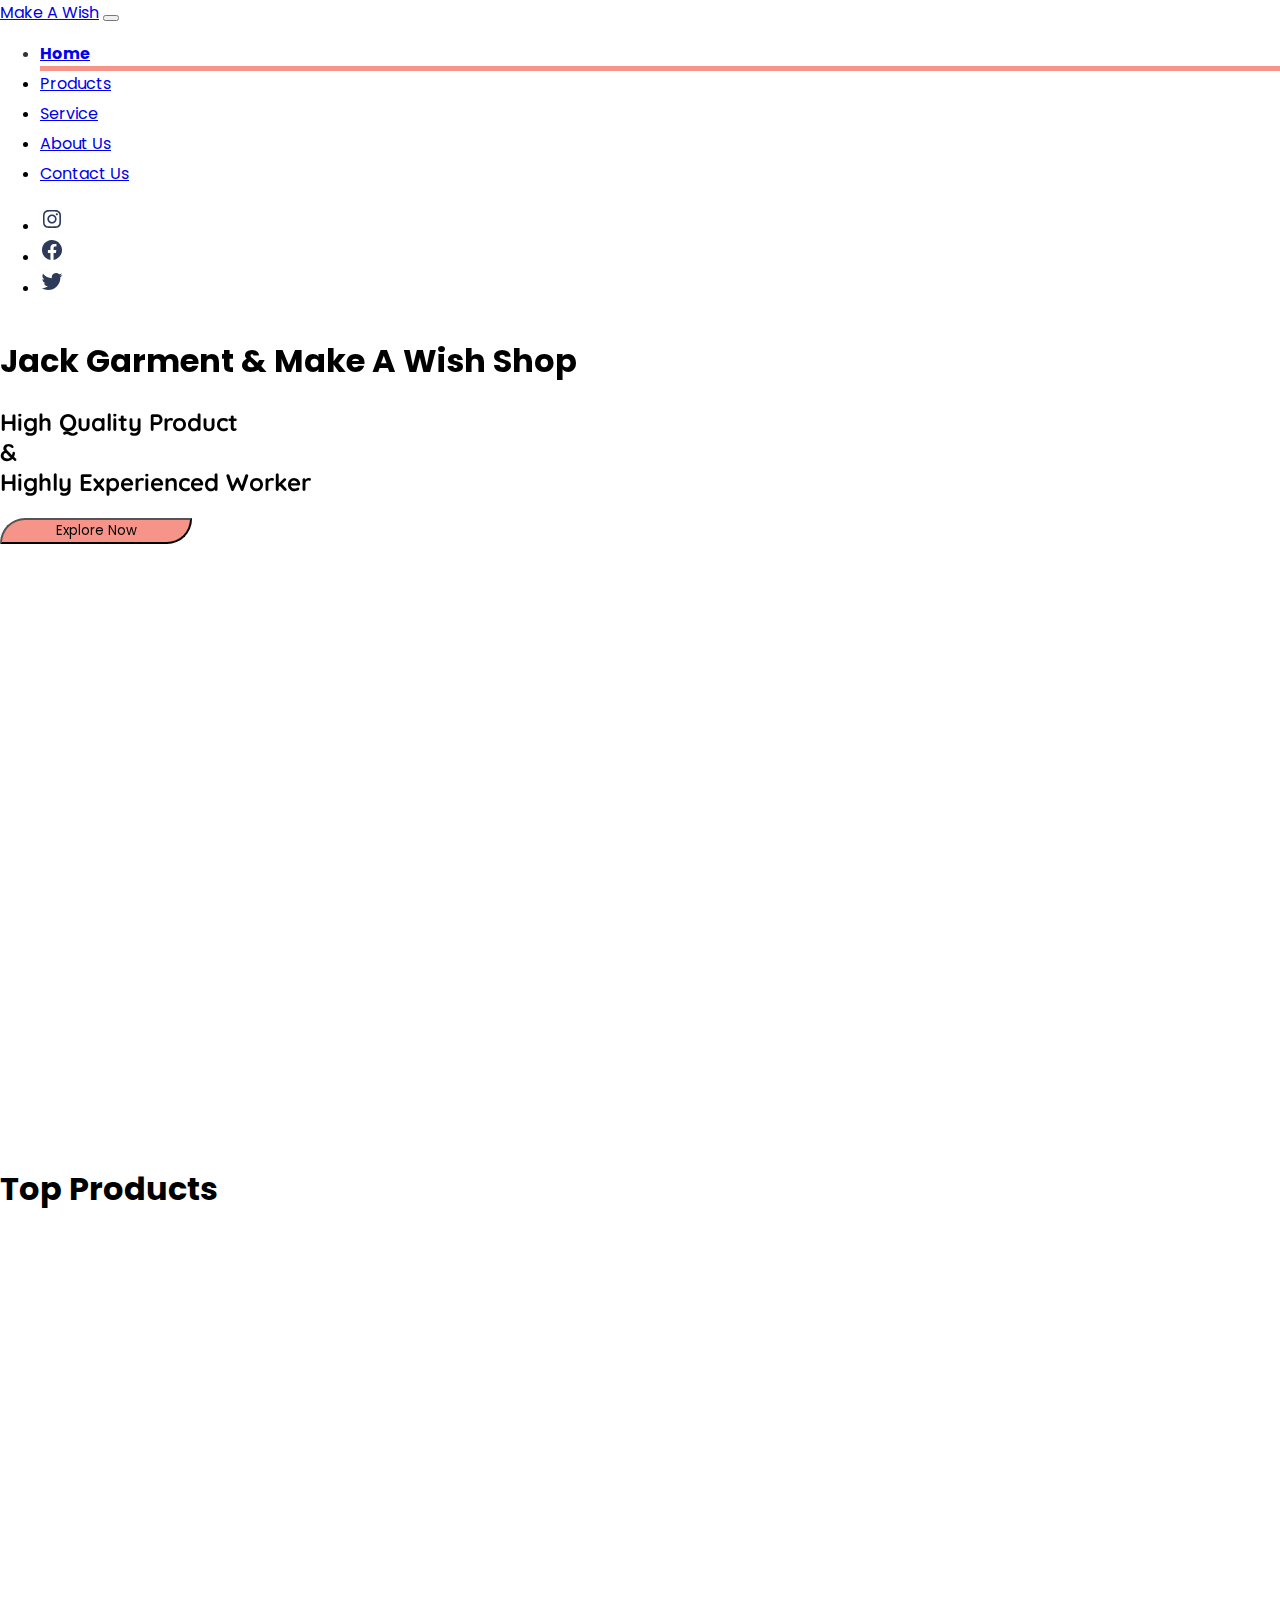
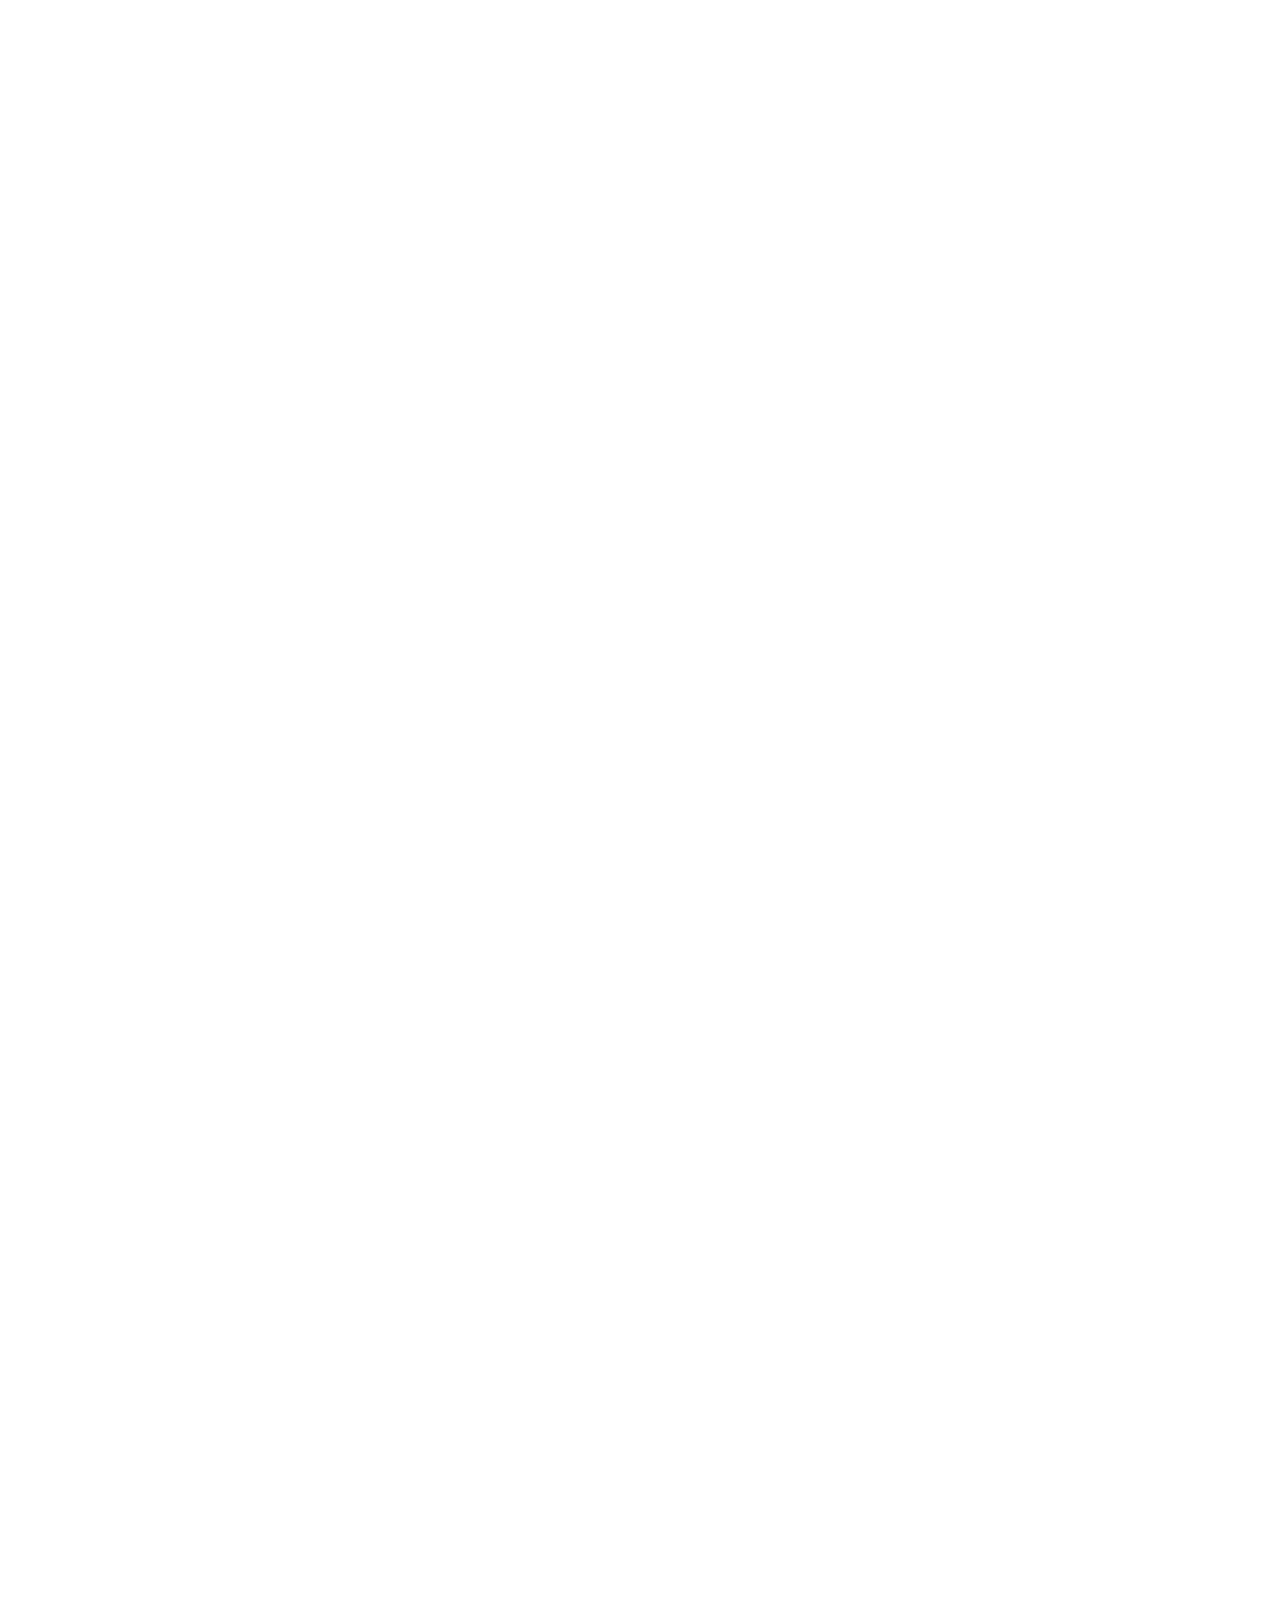
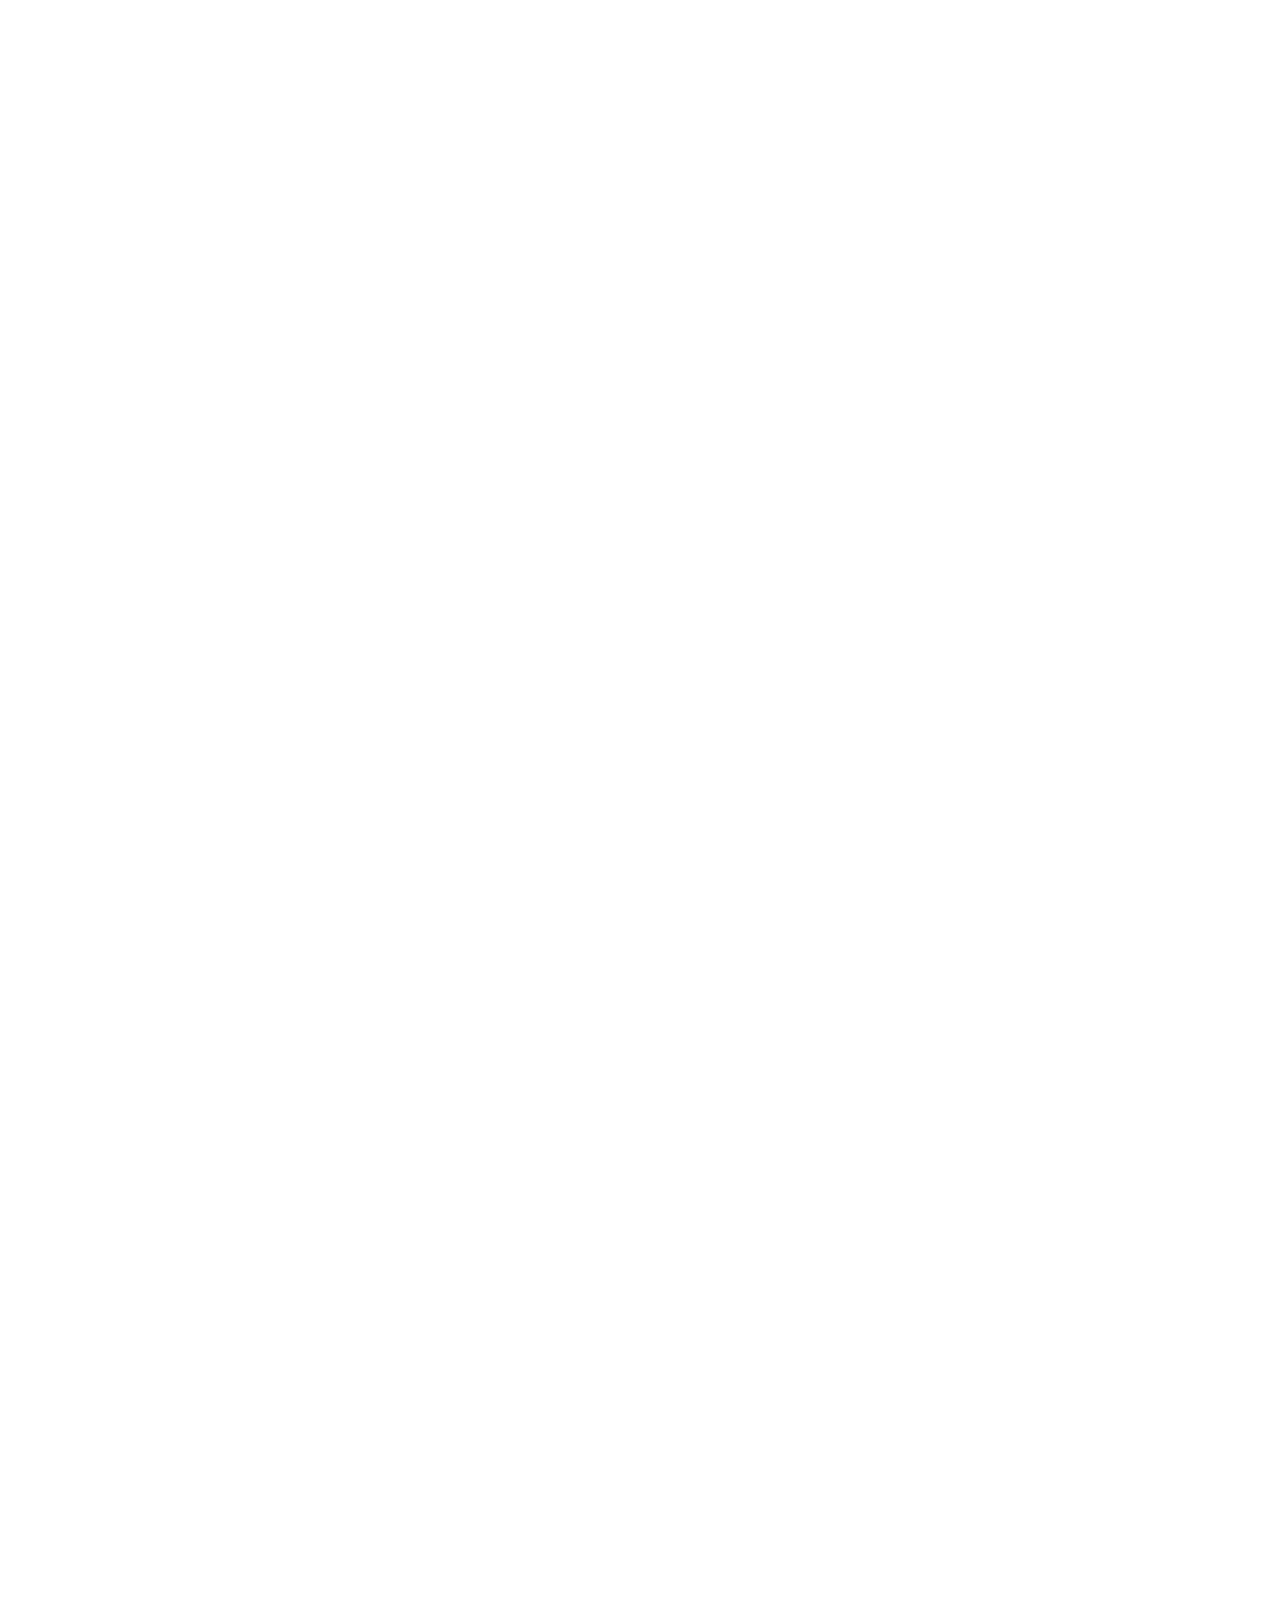
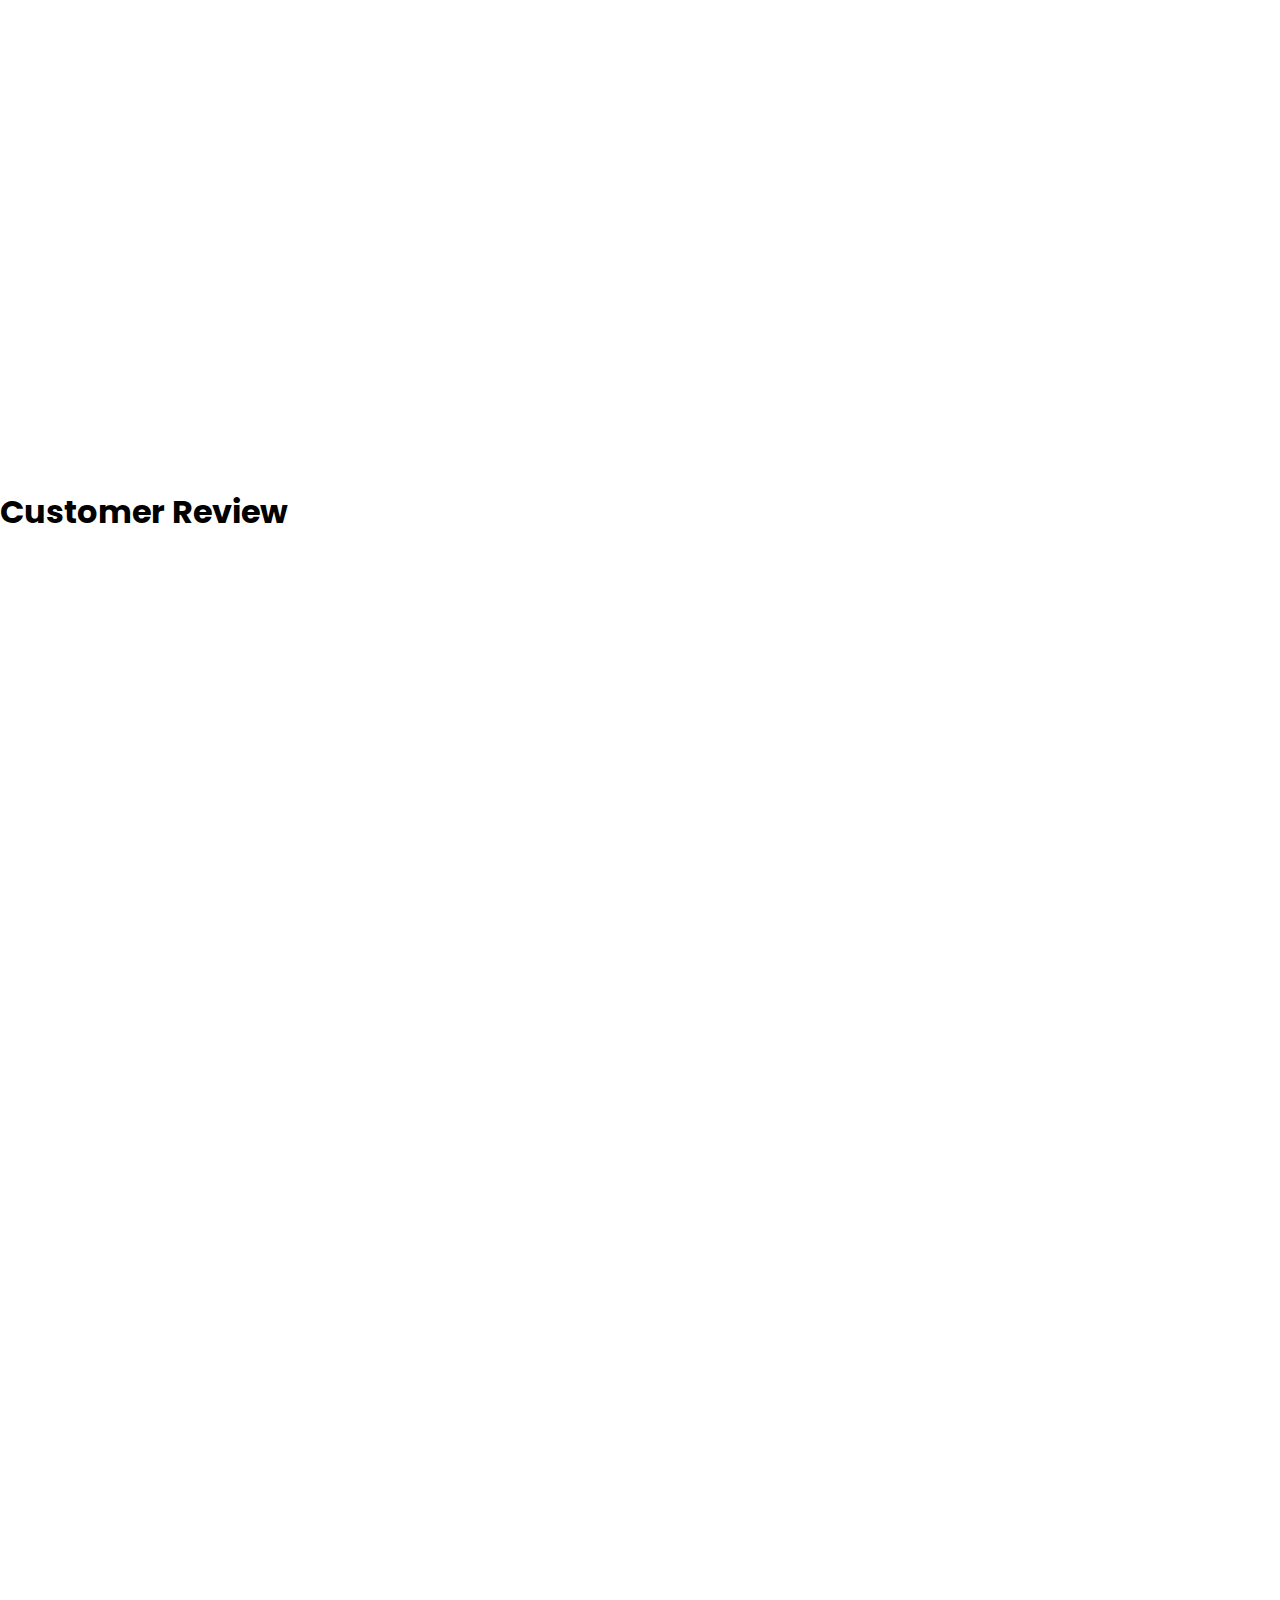
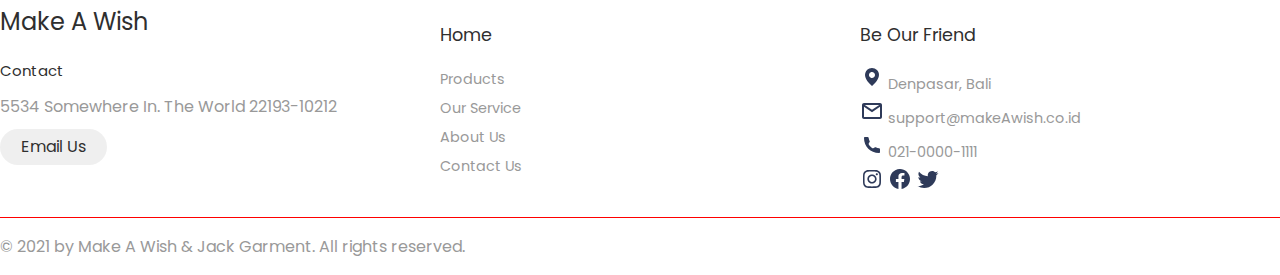
==== commit 572b1937: "Commit hari sabtu" ====
--- a/index.html
+++ b/index.html
@@ -19,6 +19,8 @@
     <script src="https://cdnjs.cloudflare.com/ajax/libs/OwlCarousel2/2.3.4/owl.carousel.min.js"></script>
     <link rel="stylesheet" href="https://cdnjs.cloudflare.com/ajax/libs/OwlCarousel2/2.3.4/assets/owl.carousel.min.css">
 
+    <!-- AOS -->
+    <link href="https://unpkg.com/aos@2.3.1/dist/aos.css" rel="stylesheet">
     <title>Make A Wish - Homepage</title>
   </head>
   <body>
@@ -75,7 +77,7 @@
             <div class="container">
                 <div class="row">
                     <div class="col-lg-8 col-sm-12 d-flex flex-column align-items-center justify-content-center f-poppins">
-                      <div class="text-banner d-flex flex-column align-items-center justify-content-center">
+                      <div class="text-banner d-flex flex-column align-items-center justify-content-center" data-aos="zoom-in" data-aos-duration="800">
                         <h1 class="text-bold text-center">Jack Garment & Make A Wish Shop</h1>
                         <div class="f-quicksand">
                             <h2 class="text-center">High Quality Product <br> & <br>Highly Experienced Worker</h2>
@@ -87,8 +89,8 @@
                         </div>
                       </div>
                         <!-- card -->
-                        <div class="row card-flex row-cols-1 row-cols-md-3">
-                            <div class="col-sm-4 col-12 p-1">
+                        <div class="row card-flex row-cols-1 row-cols-md-3" >
+                            <div class="col-sm-4 col-12 p-1" data-aos="fade-right" data-aos-duration="800">
                               <div class="card m-xs-2 text-center h-100">
                                 <div class="card-body">
                                   <h5 class="card-title ">WORLDWIDE DELIVERY</h5>
@@ -99,7 +101,7 @@
                               </div>
                             </div>
                             <div class="col-sm-4 p-1">
-                              <div class="card text-center h-100">
+                              <div class="card text-center h-100" data-aos="fade-up" data-aos-duration="800">
                                 <div class="card-body">
                                   <h5 class="card-title">SECURE PAYMENTS & PRIVACY</h5>
                                   <img src="images/icon/lock-banner.svg" alt="">
@@ -109,7 +111,7 @@
                               </div>
                             </div>
                             <div class="col-sm-4 p-1">
-                              <div class="card text-center h-100">
+                              <div class="card text-center h-100" data-aos="fade-left" data-aos-duration="800">
                                 <div class="card-body">
                                   <h5 class="card-title">SIMPLE RETURN</h5>
                                   <img src="images/icon/delivery-banner.svg" alt="">
@@ -134,8 +136,8 @@
         <h1 class="f-poppins">Top Products</h1>
         <div class="row mt-5">
           <!--card-best-dress-->
-          <div class="col-lg-6">
-            <div class="card border-0 card-best-dress-container">
+          <div class="col-lg-6 col-12 d-flex align-items-center justify-content-center">
+            <div class="card border-0 card-best-dress-container" data-aos="fade-right" data-aos-duration="1000">
               <img src="images/best-dress.png" class="card-img-top" alt="...">
               <div class="card-body">
                 <div class="card card-best-dress border-0">
@@ -151,10 +153,10 @@
             </div>
           </div>
           <!-- end-card-best-dress -->
-          <div class="col-md-4 offset-md-1 col-sm-8 p-3 offset-sm-2 d-flex align-items-center justify-content-center">
-            <div class="card aurel-card">
-              <h5 class="f-poppins p-lg-3">Aurel</h5>
-              <img src="images/best-dress.png" class="card-img-top" alt="...">
+          <div class="col-md-4  offset-md-2 col-12 p-3 offset-sm-2 d-flex align-items-center justify-content-center">
+            <div class="card aurel-card" data-aos="fade-left" data-aos-duration="1000">
+              <h4 class="f-poppins pt-3 pb-2">Aurel</h4>
+              <img src="images/aurel-img.png" class="m-auto" width="100%" alt="...">
               <div class="card-body">
                 <p>Dress is mostly use by women in <br>
                   special occation, so it should be <br>
@@ -167,11 +169,11 @@
     <!-- end-top-product -->
 
     <!-- deals-of-the-month -->
-      <section class="deals-of-the-month bg-pink-secondary mt-5">
+      <section class="deals-of-the-month bg-pink-secondary mt-5" data-aos="fade-up" data-aos-duration="900">
         <div class="row">
           <div class="col-md-4 deals-of-the-month d-flex flex-column justify-content-center align-items-center">
-            <h5>Deals of the Month</h5>
-            <p>13 Days Remaining</p>
+            <h3 class="f-poppins">Deals of the Month</h3>
+            <p class="f-quicksand">13 Days Remaining</p>
           </div>
           <div class="col-md-8 d-flex flex-column justify-content-center align-items-center">
             <!-- caraousel -->
@@ -210,7 +212,7 @@
       <section class="list-product container mt-5">
         <div class="row">
           <div class="col-lg-3 col-md-6 mt-3">
-            <div class="card home-shadow-product" style="width: 100%;">
+            <div class="card home-shadow-product" style="width: 100%;" data-aos="fade-right" data-aos-duration="1000">
               <img src="./images/product.jpg" class="card-img-top" alt="...">
               <div class="card-body">
                 <h5 class="card-title">Lisa Tunic</h5>
@@ -224,7 +226,7 @@
           </div>
 
           <div class="col-lg-3 col-md-6 mt-3">
-            <div class="card home-shadow-product" style="width: 100%;">
+            <div class="card home-shadow-product" style="width: 100%;" data-aos="fade-up-right" data-aos-duration="800">
               <img src="./images/product.jpg" class="card-img-top" alt="...">
               <div class="card-body">
                 <h5 class="card-title">Cardia Dress</h5>
@@ -238,7 +240,7 @@
           </div>
 
           <div class="col-lg-3 col-md-6 mt-3">
-            <div class="card home-shadow-product" style="width: 100%;">
+            <div class="card home-shadow-product" style="width: 100%;" data-aos="fade-up-left" data-aos-duration="800">
               <img src="./images/product.jpg" class="card-img-top" alt="...">
               <div class="card-body">
                 <h5 class="card-title">Coral Jumpsuit</h5>
@@ -252,7 +254,7 @@
           </div>
 
           <div class="col-lg-3 col-md-6 mt-3">
-            <div class="card home-shadow-product" style="width: 100%;">
+            <div class="card home-shadow-product" style="width: 100%;" data-aos="fade-left" data-aos-duration="1000">
               <img src="./images/product.jpg" class="card-img-top" alt="...">
               <div class="card-body">
                 <h5 class="card-title">Luna Skirt</h5>
@@ -266,7 +268,7 @@
           </div>
         </div>
 
-        <div class="text-center d-flex justify-content-center mt-4 mb-4">
+        <div class="text-center d-flex justify-content-center mt-4 mb-4" data-aos="fade-up"  data-aos-delay="100" data-aos-duration="800">
           <a
       href="products.html"
       class="btn-detail-product btn-1-detail-product"
@@ -283,7 +285,7 @@
     <section class="container customer-review mt-5">
       <h1 class="text-center pt-4 f-poppins">Customer Review</h1>
       <div class="row">
-        <div class="col-lg-4 text-center">
+        <div class="col-lg-4 text-center" data-aos="fade-right" data-aos-duration="800">
           <article>
             <figure>
                 <img alt="A rather marvellous macaw, opening one of its wings to support the cause." src="https://images.pexels.com/photos/2317904/pexels-photo-2317904.jpeg?auto=compress&cs=tinysrgb&dpr=2&h=650&w=940" />
@@ -300,7 +302,7 @@
         </article>
         </div>
 
-        <div class="col-lg-4">
+        <div class="col-lg-4" data-aos="fade-up" data-aos-duration="800">
           <article>
             <figure>
                 <img alt="A rather marvellous macaw, opening one of its wings to support the cause." src="https://images.pexels.com/photos/2317904/pexels-photo-2317904.jpeg?auto=compress&cs=tinysrgb&dpr=2&h=650&w=940" />
@@ -317,7 +319,7 @@
         </article>
         </div>
 
-        <div class="col-lg-4">
+        <div class="col-lg-4" data-aos="fade-left" data-aos-duration="800">
           <article>
             <figure>
                 <img alt="A rather marvellous macaw, opening one of its wings to support the cause." src="https://images.pexels.com/photos/2317904/pexels-photo-2317904.jpeg?auto=compress&cs=tinysrgb&dpr=2&h=650&w=940" />
@@ -412,11 +414,13 @@
     <!-- end-footer -->
     </div>
 
+    <script src="https://unpkg.com/aos@2.3.1/dist/aos.js"></script>
     
     <script>
+      AOS.init();
       $(".slider").owlCarousel({
-        loop: true,
-        autoplay: true,
+        loop: false,
+        autoplay: false,
         autoplayTimeout: 2000, //2000ms = 2s;
         autoplayHoverPause: true,
       });
--- a/css/style.css
+++ b/css/style.css
@@ -1,6 +1,7 @@
 body, html {
 	margin: 0;
 	font-family: Quicksand, Arial, helvetica, sans-serif;
+	overflow-x: hidden;
 }
 
 /* nav {
@@ -69,6 +70,20 @@
 	background-size: cover;
 	background-repeat: no-repeat;
 	background-position: center;
+}
+
+.category .card {
+	/* background: linear-gradient(325.04deg, #FFFFFF -17.46%, rgba(255, 255, 255, 0.0568531) 4.94%, rgba(255, 255, 255, 0.144131) 23.79%, rgba(255, 255, 255, 0.0290034) 84.4%, rgba(255, 255, 255, 0) 98.6%), #FADCD9; */
+	background-color: rgb(250, 250, 250);
+	border: none;
+	cursor: pointer;
+	border-radius: 15px;
+	color: rgb(75, 75, 75);
+}
+
+.category .card.active {
+	box-shadow: 5px 5px 25px rgba(186, 167, 167, 0.25);
+	background-color: #fff;
 }
 
 .banner > .container > .row {
@@ -340,35 +355,7 @@
 	  color: white;
   }
 /* end-product-button-season */
-@media screen and (max-width: 576px) {
-	.margin-season-card-responsive {
-		margin-bottom: 1.4rem;
-	}
-}
-  
-  @media screen and (min-width: 24.375em) {
-	.legal .legal__links {
-	  margin-left: auto;
-	}
-  }
-  
-  @media screen and (min-width: 40.375em) {
-	.footer__nav > * {
-	  flex: 1;
-	}
-	
-	.nav__item--extra {
-	  flex-grow: 2;
-	}
-	
-	.footer__addr {
-	  flex: 1 0px;
-	}
-	
-	.footer__nav {
-	  flex: 2 0px;
-	}
-  }
+
 /* end-footer */
 
 /* products-page */
@@ -381,89 +368,6 @@
 	line-height: 36px;
   }
 /* end-products-page */
-
-/* responsive-home */
-
-@media (max-width: 768px) {
-
-	.banner>.container>.row {
-		background-image: url("../images/banner-img.png");
-		background-size: cover;
-		background-position: center;
-		background-repeat: no-repeat;
-		background-attachment: fixed;
-	}
-
-	.banner .text-banner h1 {
-		font-size: 1.3rem;
-		color: #fff;
-	}
-
-	.banner .text-banner h2 {
-		font-size: 1rem;
-		color: #fff;
-	}
-	
-	.banner .img img {
-		display: none;
-	}
-
-	.card-best-dress {
-		width: 90%;
-	}
-
-	.card-flex .card h5 {
-		font-weight: lighter;
-		font-size: .9rem;
-	}
-	.deals-of-the-month{
-		display: none;
-	}
-	.list-product{
-		padding: 0 0rem;
-	}
-	.banner .text-banner button {
-		font-size: .8rem;
-		width: 9rem;
-	}
-
-	.top-product h1 {
-		font-size: 1.34rem;
-	}
-
-	.aurel-card h5 {
-		margin: 1rem;
-	}
-}
-@media (max-width: 1400px) {
-	.banner {
-		overflow: hidden;
-	}
-}
-
-@media (max-width: 1000px) {
-	.banner>.container>.row {
-		background-image: url("../images/banner-img.png");
-		background-size: cover;
-		background-position: center;
-		background-repeat: no-repeat;
-		background-attachment: fixed;
-	}
-	.banner .img img {
-		display: none;
-	}
-	.banner .text-banner h1 {
-		font-size: 1.3rem;
-		color: #fff;
-	}
-
-	.banner .text-banner h2 {
-		font-size: 1rem;
-		color: #fff;
-	}
-}
-
-/* end-responsive-home */
 
 /* detail-product */
 .img-detail {
@@ -546,7 +450,7 @@
 	background-position: center;
 	background-repeat: no-repeat;
 	background-size: cover;
-	height: 50vh;
+	height: 58vh;
 }
 /* end-about-us-banner */
 
@@ -590,3 +494,333 @@
 	height: 42vh;
 }
 
+.contact-us-content hr {
+	border-bottom: 1px solid #F79489;
+} 
+
+.post-module {
+	position: relative;
+	z-index: 1;
+	display: block;
+	background: #FFFFFF;
+	min-width: 270px;
+	height: 470px;
+	-webkit-box-shadow: 0px 1px 2px 0px rgba(0, 0, 0, 0.15);
+	-moz-box-shadow: 0px 1px 2px 0px rgba(0, 0, 0, 0.15);
+	box-shadow: 0px 1px 2px 0px rgba(0, 0, 0, 0.15);
+	-webkit-transition: all 0.3s linear 0s;
+	-moz-transition: all 0.3s linear 0s;
+	-ms-transition: all 0.3s linear 0s;
+	-o-transition: all 0.3s linear 0s;
+	transition: all 0.3s linear 0s;
+  }
+  .post-module:hover,
+  .hover {
+	-webkit-box-shadow: 0px 1px 35px 0px rgba(0, 0, 0, 0.3);
+	-moz-box-shadow: 0px 1px 35px 0px rgba(0, 0, 0, 0.3);
+	box-shadow: 0px 1px 35px 0px rgba(0, 0, 0, 0.3);
+  }
+  .post-module:hover .thumbnail img,
+  .hover .thumbnail img {
+	-webkit-transform: scale(1.1);
+	-moz-transform: scale(1.1);
+	transform: scale(1.1);
+	opacity: 0.6;
+  }
+  .post-module .thumbnail {
+	background: #000000;
+	height: 400px;
+	overflow: hidden;
+  }
+  .post-module .thumbnail .date {
+	position: absolute;
+	top: 20px;
+	right: 20px;
+	z-index: 1;
+	background: #e74c3c;
+	width: 55px;
+	height: 55px;
+	padding: 12.5px 0;
+	-webkit-border-radius: 100%;
+	-moz-border-radius: 100%;
+	border-radius: 100%;
+	color: #FFFFFF;
+	font-weight: 700;
+	text-align: center;
+	-webkti-box-sizing: border-box;
+	-moz-box-sizing: border-box;
+	box-sizing: border-box;
+  }
+  .post-module .thumbnail .date .day {
+	font-size: 18px;
+  }
+  .post-module .thumbnail .date .month {
+	font-size: 12px;
+	text-transform: uppercase;
+  }
+  .post-module .thumbnail img {
+	display: block;
+	width: 100%;
+	-webkit-transition: all 0.3s linear 0s;
+	-moz-transition: all 0.3s linear 0s;
+	-ms-transition: all 0.3s linear 0s;
+	-o-transition: all 0.3s linear 0s;
+	transition: all 0.3s linear 0s;
+  }
+  .post-module .post-content {
+	  cursor: pointer;
+	position: absolute;
+	bottom: 0;
+	background: #FFFFFF;
+	width: 100%;
+	padding: 30px;
+	-webkti-box-sizing: border-box;
+	-moz-box-sizing: border-box;
+	box-sizing: border-box;
+	-webkit-transition: all 0.3s cubic-bezier(0.37, 0.75, 0.61, 1.05) 0s;
+	-moz-transition: all 0.3s cubic-bezier(0.37, 0.75, 0.61, 1.05) 0s;
+	-ms-transition: all 0.3s cubic-bezier(0.37, 0.75, 0.61, 1.05) 0s;
+	-o-transition: all 0.3s cubic-bezier(0.37, 0.75, 0.61, 1.05) 0s;
+	transition: all 0.3s cubic-bezier(0.37, 0.75, 0.61, 1.05) 0s;
+  }
+  .post-module .post-content .category {
+	position: absolute;
+	top: -34px;
+	left: 0;
+	background: #e74c3c;
+	padding: 10px 15px;
+	color: #FFFFFF;
+	font-size: 14px;
+	font-weight: 600;
+	text-transform: uppercase;
+  }
+  .post-module .post-content .title {
+	margin: 0;
+	padding: 0 0 10px;
+	color: #333333;
+	font-size: 26px;
+  }
+  .post-module .post-content .sub_title {
+	margin: 0;
+	padding: 0 0 20px;
+	color: #e74c3c;
+	font-size: 20px;
+	font-weight: 400;
+  }
+  .post-module .post-content .description {
+	display: none;
+	color: #666666;
+	font-size: 14px;
+	line-height: 1.8em;
+  }
+  .post-module .post-content .post-meta {
+	margin: 30px 0 0;
+	color: #999999;
+  }
+  .post-module .post-content .post-meta .timestamp {
+	margin: 0 16px 0 0;
+  }
+  .post-module .post-content .post-meta a {
+	color: #999999;
+	text-decoration: none;
+  }
+  .hover .post-content .description {
+	display: block !important;
+	height: auto !important;
+	opacity: 1 !important;
+  }
+  .container-card-our-founder {
+	  display: flex;
+	  justify-content: center;
+	max-width: 800px;
+	min-width: 640px;
+	margin: 0 auto;
+  }
+
+  @media screen and (max-width: 1440px) {
+	.container-card-our-founder {
+		display: flex;
+		justify-content: center;
+	  max-width: 0px;
+	  min-width: 0px;
+	  margin: 0 auto;
+	}
+  }
+  .container-card-our-founder:before, 
+  .container-card-our-founder:after {
+	content: '';
+	display: block;
+	clear: both;
+  }
+  .container-card-our-founder .column {
+	padding: 0 25px;
+	-webkti-box-sizing: border-box;
+	-moz-box-sizing: border-box;
+	box-sizing: border-box;
+	float: left;
+  }
+  .container-card-our-founder .column .demo-title {
+	margin: 0 0 15px;
+	color: #666666;
+	font-size: 18px;
+	font-weight: bold;
+	text-transform: uppercase;
+  }
+  .container-card-our-founder .info {
+	width: 300px;
+	margin: 50px auto;
+	text-align: center;
+  }
+  .container-card-our-founder .info h1 {
+	margin: 0 0 15px;
+	padding: 0;
+	font-size: 24px;
+	font-weight: bold;
+	color: #333333;
+  }
+  .container-card-our-founder .info span {
+	color: #666666;
+	font-size: 12px;
+  }
+  .container-card-our-founder .info span a {
+	color: #000000;
+	text-decoration: none;
+  }
+  .container-card-our-founder .info span .fa {
+	color: #e74c3c;
+  }
+
+  .our-location p {
+	  line-height: 2rem;
+  }
+
+  /* our goal */
+.our-goal {
+	
+	border: none;
+	cursor: pointer;
+	color: rgb(75, 75, 75);
+}
+
+.our-goal .card.active {
+	box-shadow: 5px 5px 25px rgba(186, 167, 167, 0.25);
+	background-color: #fff;
+}
+  /* end-our-goal */
+
+  @media screen and (max-width: 576px) {
+	.margin-season-card-responsive {
+		margin-bottom: 1.4rem;
+	}
+}
+  
+  @media screen and (min-width: 24.375em) {
+	.legal .legal__links {
+	  margin-left: auto;
+	}
+  }
+  
+  @media screen and (min-width: 40.375em) {
+	.footer__nav > * {
+	  flex: 1;
+	}
+	
+	.nav__item--extra {
+	  flex-grow: 2;
+	}
+	
+	.footer__addr {
+	  flex: 1 0px;
+	}
+	
+	.footer__nav {
+	  flex: 2 0px;
+	}
+  }
+
+  /* responsive-home */
+
+@media (max-width: 768px) {
+
+	.banner>.container>.row {
+		/* background-image: url("../images/banner-img.png");
+		background-size: cover;
+		background-position: center;
+		background-repeat: no-repeat;
+		background-attachment: fixed; */
+	}
+
+	.about-us-column-reverse {
+		flex-direction: column-reverse;
+	}
+
+	.banner .text-banner h1 {
+		font-size: 1.3rem;
+		color: #fff;
+	}
+
+	.banner .text-banner h2 {
+		font-size: 1rem;
+		color: #fff;
+	}
+	
+	.banner .img img {
+		display: none;
+	}
+
+	.card-best-dress {
+		width: 90%;
+	}
+
+	.card-flex .card h5 {
+		font-weight: lighter;
+		font-size: .9rem;
+	}
+	.deals-of-the-month{
+		display: none;
+	}
+	.list-product{
+		padding: 0 0rem;
+	}
+	.banner .text-banner button {
+		font-size: .8rem;
+		width: 9rem;
+	}
+
+	.top-product h1 {
+		font-size: 1.34rem;
+	}
+
+	.aurel-card h5 {
+		margin: 1rem;
+	}
+}
+@media (max-width: 1400px) {
+	.banner {
+		overflow: hidden;
+	}
+}
+
+@media (max-width: 1000px) {
+	.banner>.container>.row {
+		/* background-image: url("../images/banner-img.png");
+		background-size: cover;
+		background-position: center;
+		background-repeat: no-repeat;
+		background-attachment: fixed; */
+	}
+	.banner .img img {
+		display: none;
+	}
+	.banner .text-banner h1 {
+		font-size: 1.3rem;
+		color: #fff;
+	}
+
+	.banner .text-banner h2 {
+		font-size: 1rem;
+		color: #fff;
+	}
+}
+
+/* end-responsive-home */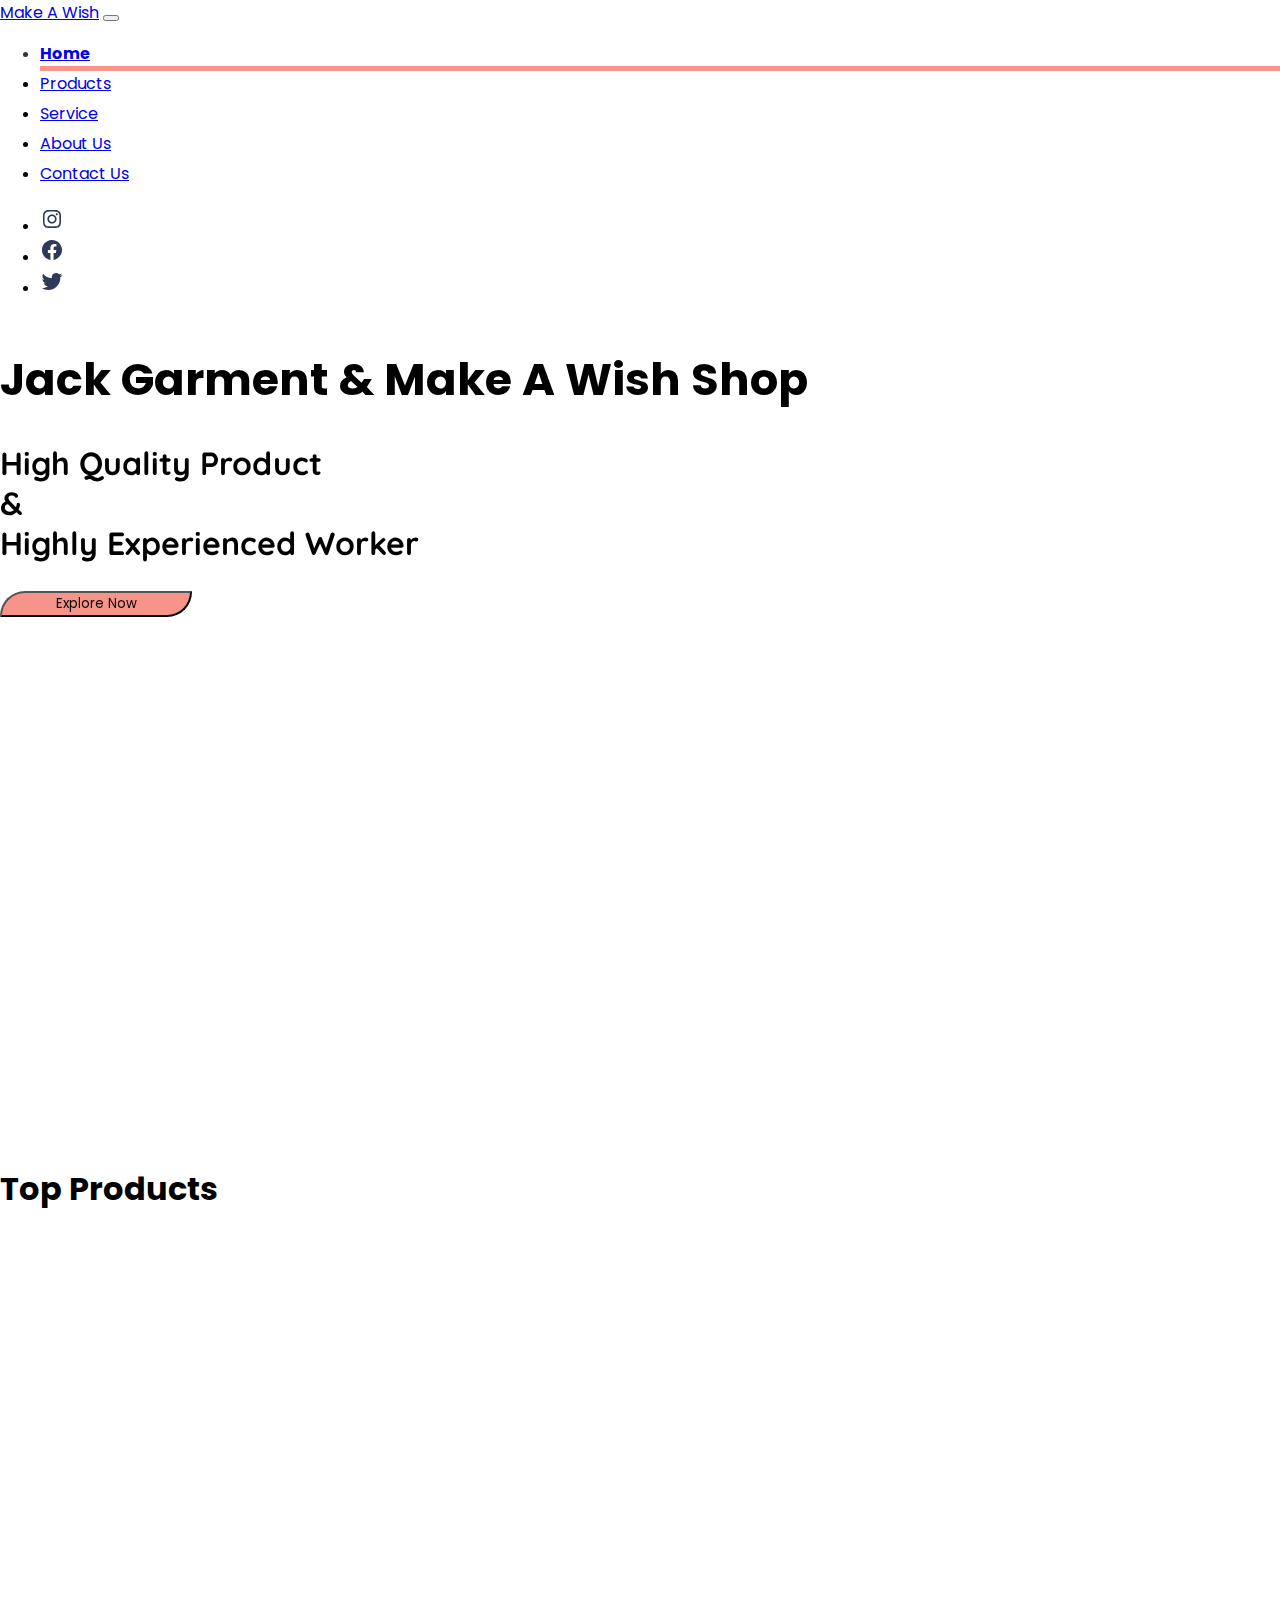
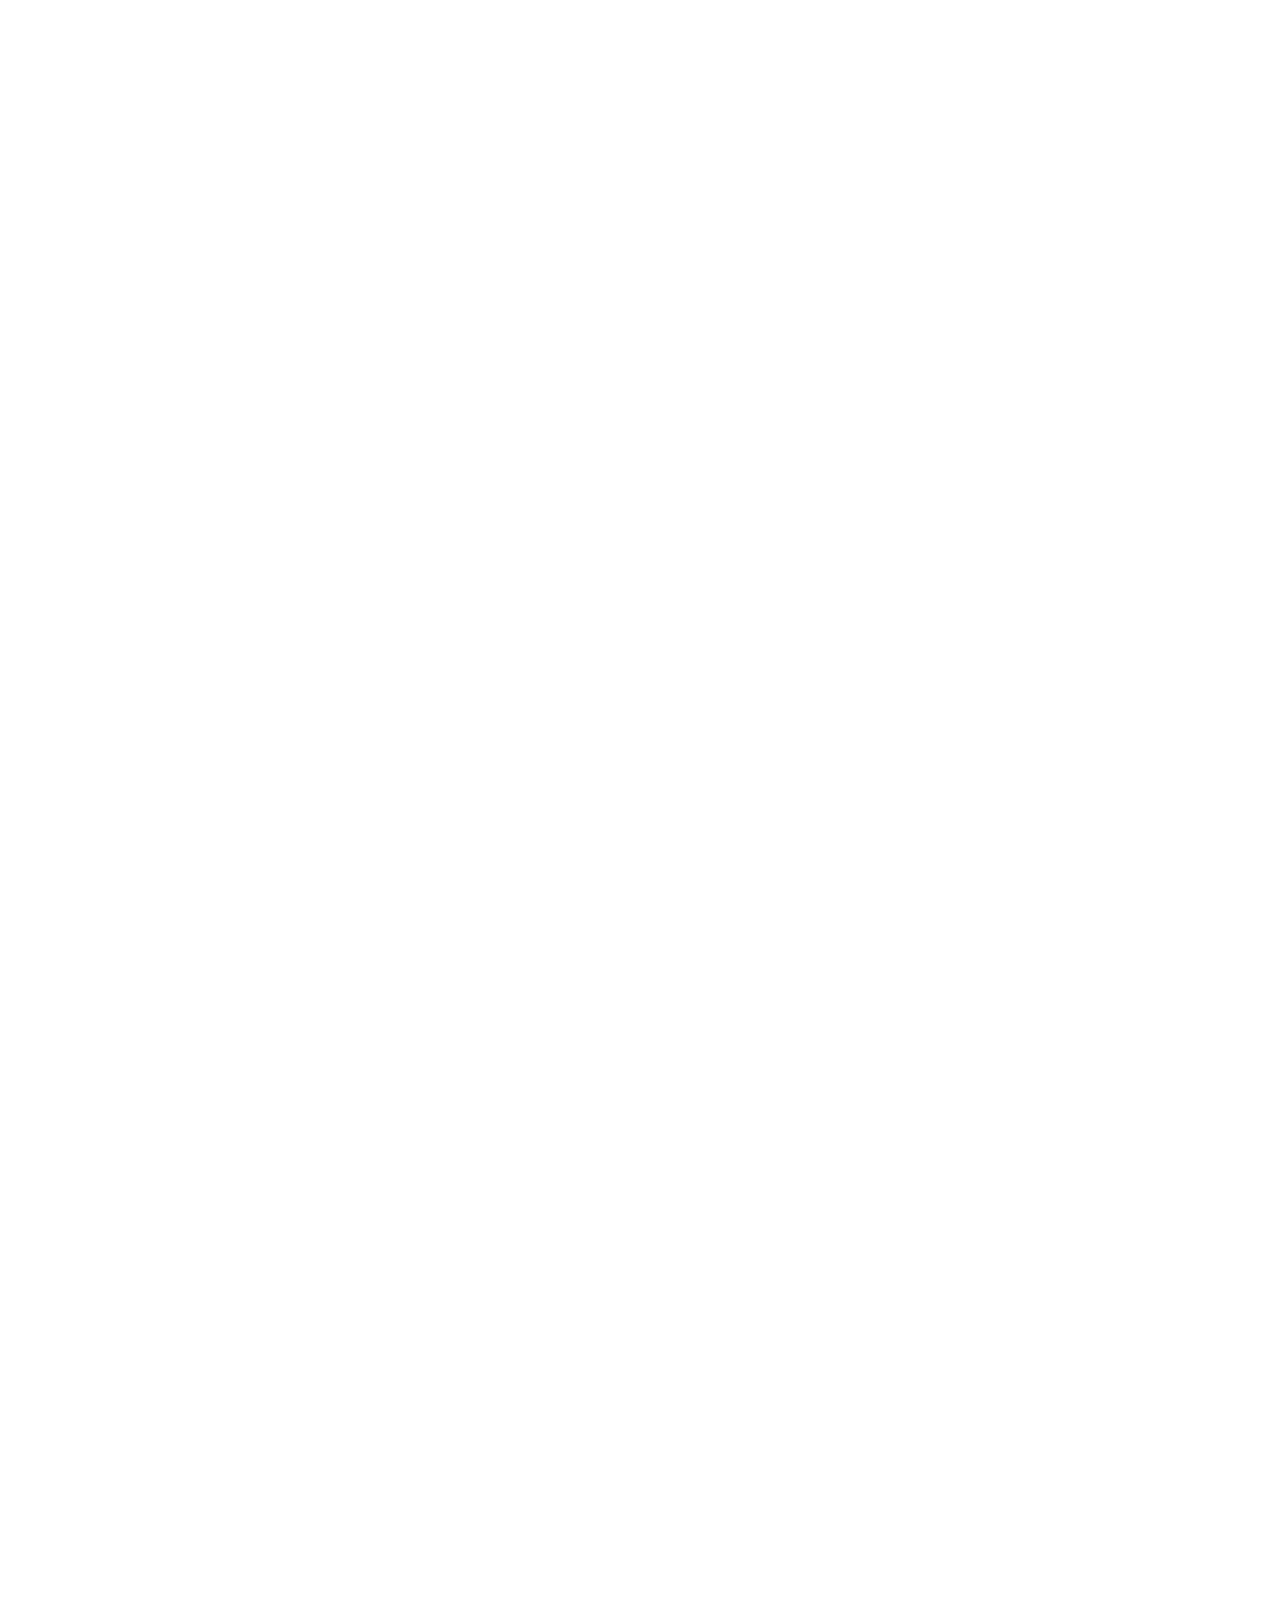
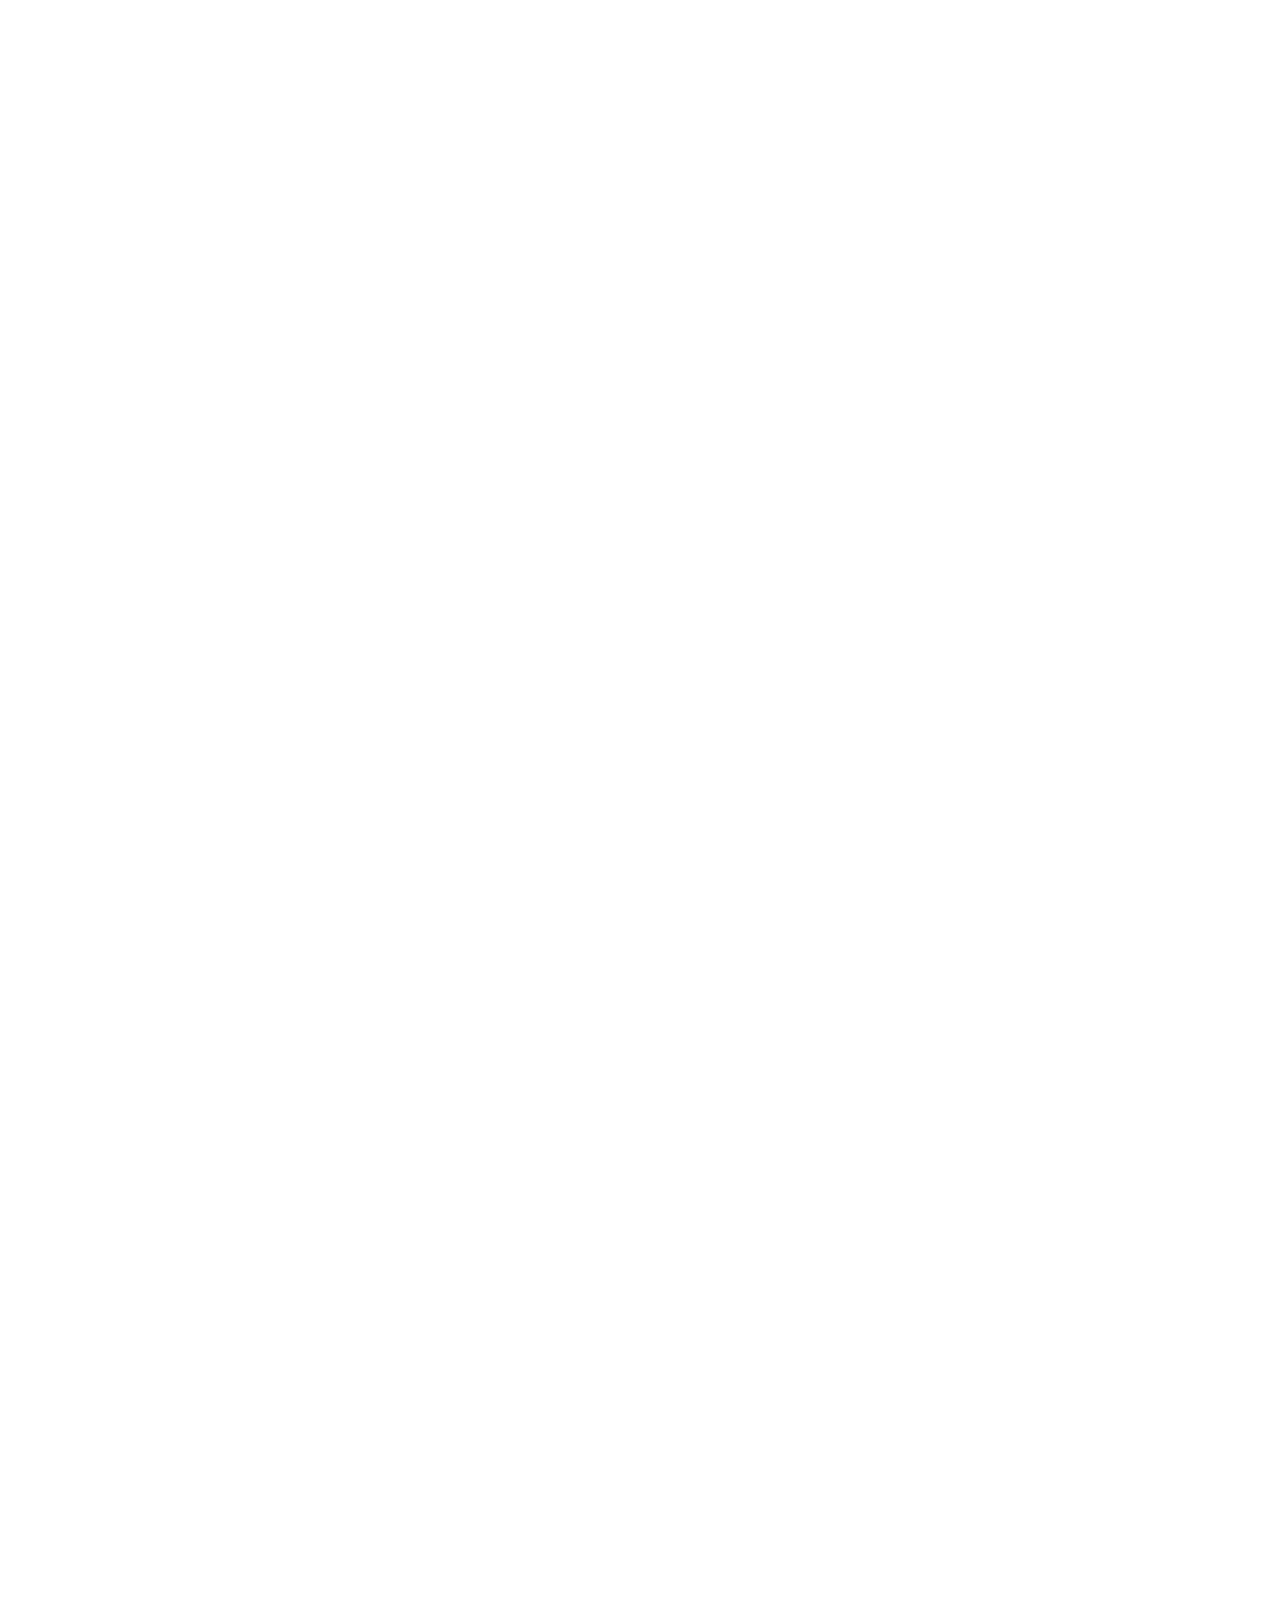
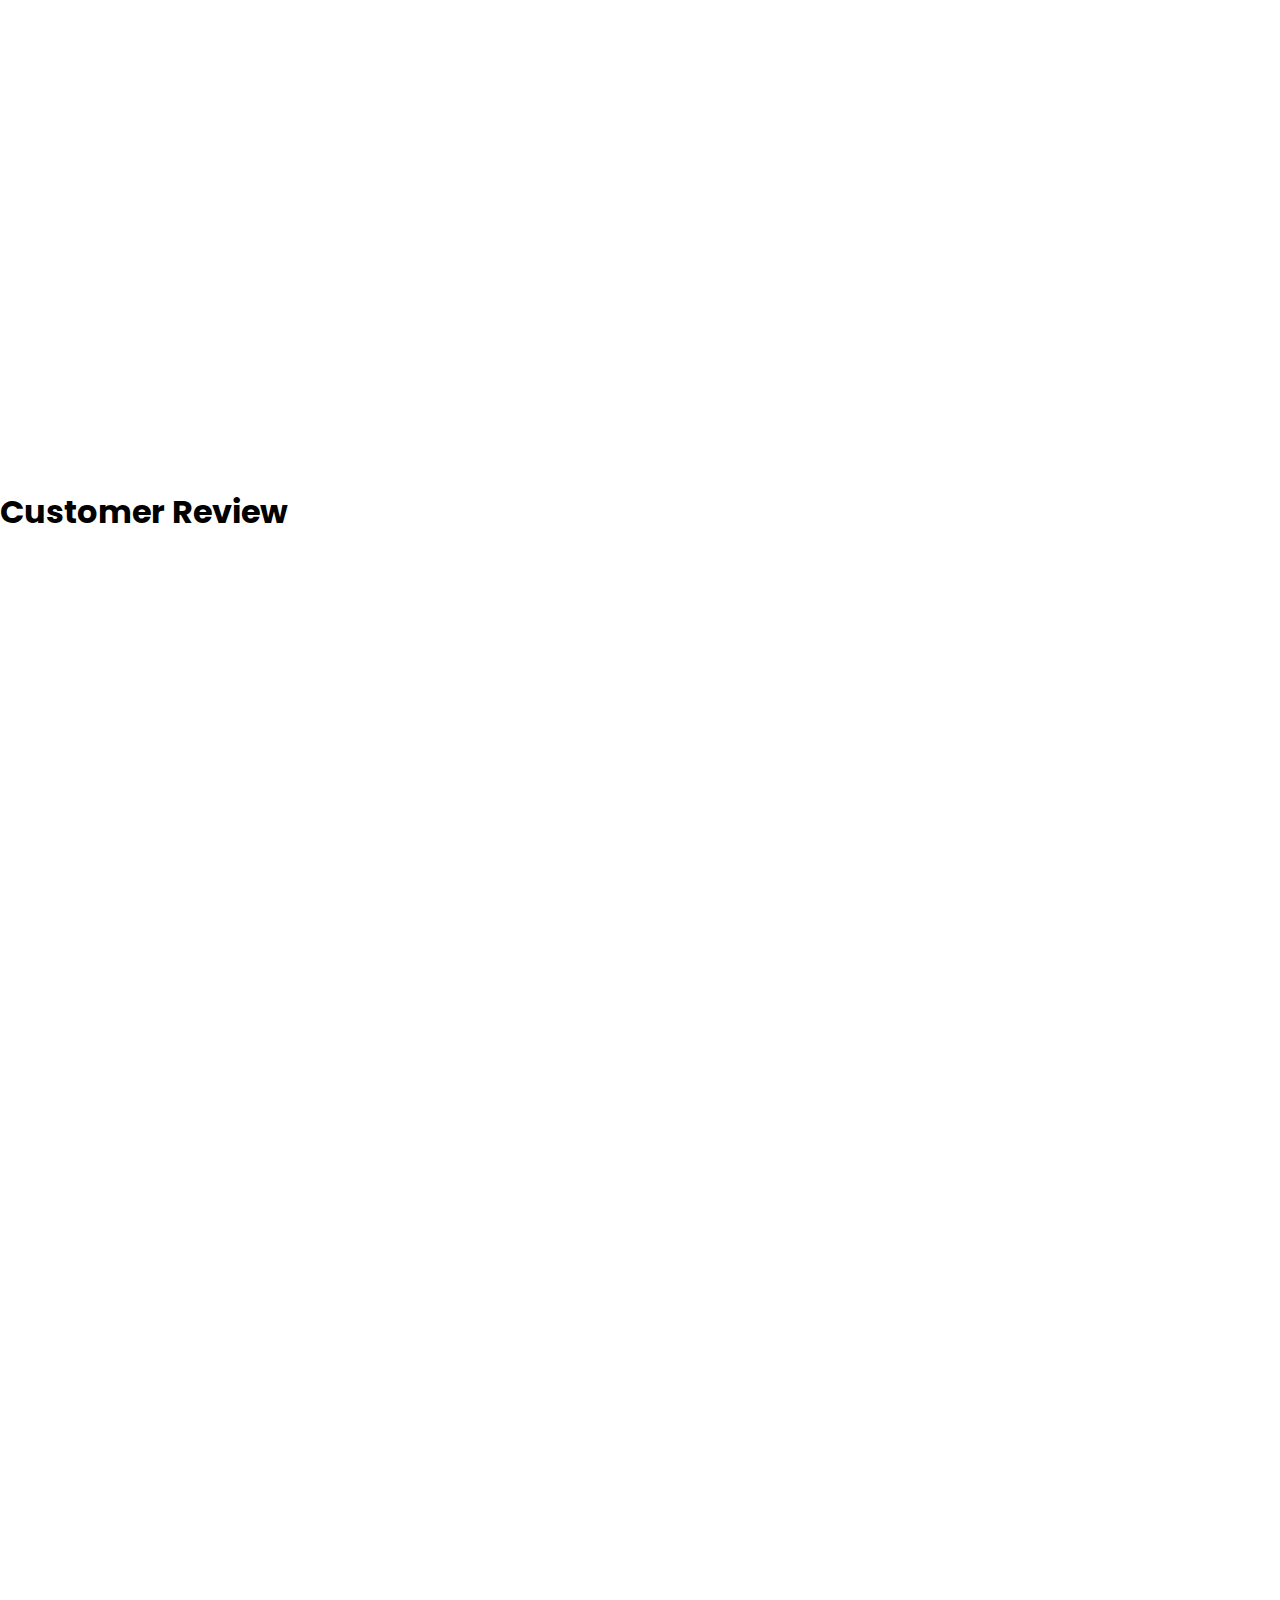
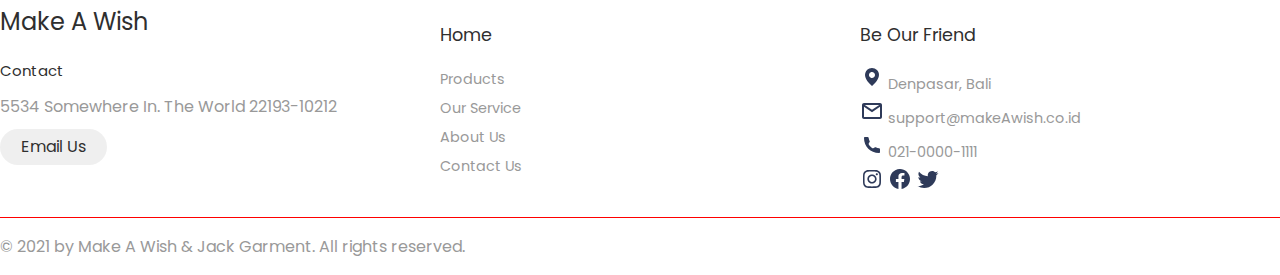
==== commit 4ded83e0: "commit senin sore" ====
--- a/index.html
+++ b/index.html
@@ -153,7 +153,7 @@
             </div>
           </div>
           <!-- end-card-best-dress -->
-          <div class="col-md-4  offset-md-2 col-12 p-3 offset-sm-2 d-flex align-items-center justify-content-center">
+          <div class="col-lg-4  offset-lg-2 col-12 p-3 offset-lg-2 d-flex align-items-center justify-content-center">
             <div class="card aurel-card" data-aos="fade-left" data-aos-duration="1000">
               <h4 class="f-poppins pt-3 pb-2">Aurel</h4>
               <img src="images/aurel-img.png" class="m-auto" width="100%" alt="...">
@@ -172,8 +172,8 @@
       <section class="deals-of-the-month bg-pink-secondary mt-5" data-aos="fade-up" data-aos-duration="900">
         <div class="row">
           <div class="col-md-4 deals-of-the-month d-flex flex-column justify-content-center align-items-center">
-            <h3 class="f-poppins">Deals of the Month</h3>
-            <p class="f-quicksand">13 Days Remaining</p>
+            <h3 class="f-poppins">Featured Products</h3>
+            <p class="f-quicksand">13 Brand have partnered with us</p>
           </div>
           <div class="col-md-8 d-flex flex-column justify-content-center align-items-center">
             <!-- caraousel -->
--- a/css/style.css
+++ b/css/style.css
@@ -441,7 +441,7 @@
 /* end-service-banner */
 
 .abouts-us-banner-container {
-	height: 91vh;
+	/* height: 91vh; */
 }
 
 /* about-us-banner */
@@ -484,6 +484,8 @@
 
 .our-goal {
 	background: #FADCD9;
+	padding: 0 20px;
+	padding-bottom: 20px;
 }
 
 .contact-us-banner {
@@ -498,7 +500,7 @@
 	border-bottom: 1px solid #F79489;
 } 
 
-.post-module {
+/* .post-module {
 	position: relative;
 	z-index: 1;
 	display: block;
@@ -623,7 +625,7 @@
   .post-module .post-content .post-meta a {
 	color: #999999;
 	text-decoration: none;
-  }
+  } */
   .hover .post-content .description {
 	display: block !important;
 	height: auto !important;
@@ -740,8 +742,9 @@
 
   /* responsive-home */
 
-@media (max-width: 768px) {
-
+
+
+@media only screen and (min-width: 1000px) {
 	.banner>.container>.row {
 		/* background-image: url("../images/banner-img.png");
 		background-size: cover;
@@ -749,59 +752,24 @@
 		background-repeat: no-repeat;
 		background-attachment: fixed; */
 	}
-
-	.about-us-column-reverse {
-		flex-direction: column-reverse;
-	}
-
-	.banner .text-banner h1 {
-		font-size: 1.3rem;
-		color: #fff;
-	}
-
-	.banner .text-banner h2 {
-		font-size: 1rem;
-		color: #fff;
-	}
-	
 	.banner .img img {
 		display: none;
 	}
-
-	.card-best-dress {
-		width: 90%;
-	}
-
-	.card-flex .card h5 {
-		font-weight: lighter;
-		font-size: .9rem;
-	}
-	.deals-of-the-month{
-		display: none;
-	}
-	.list-product{
-		padding: 0 0rem;
-	}
-	.banner .text-banner button {
-		font-size: .8rem;
-		width: 9rem;
-	}
-
-	.top-product h1 {
-		font-size: 1.34rem;
-	}
-
-	.aurel-card h5 {
-		margin: 1rem;
-	}
-}
-@media (max-width: 1400px) {
-	.banner {
-		overflow: hidden;
-	}
-}
-
-@media (max-width: 1000px) {
+	.banner .text-banner h1 {
+		font-size: 2.8rem;
+		/* color: #fff; */
+	}
+
+	.banner .text-banner h2 {
+		font-size: 2rem;
+		/* color: #fff; */
+	}
+}
+
+/* end-responsive-home */
+
+@media only screen and (max-width: 767px) {
+
 	.banner>.container>.row {
 		/* background-image: url("../images/banner-img.png");
 		background-size: cover;
@@ -809,18 +777,60 @@
 		background-repeat: no-repeat;
 		background-attachment: fixed; */
 	}
+
+	.about-us-column-reverse {
+		flex-direction: column-reverse;
+	}
+
+	.banner .text-banner h1 {
+		font-size: 1.3rem;
+		/* color: #fff; */
+	}
+
+	.banner .text-banner h2 {
+		font-size: 1rem;
+		color: #333;
+	}
+	
 	.banner .img img {
 		display: none;
 	}
-	.banner .text-banner h1 {
-		font-size: 1.3rem;
-		color: #fff;
-	}
-
-	.banner .text-banner h2 {
-		font-size: 1rem;
-		color: #fff;
-	}
-}
-
-/* end-responsive-home */+
+	.card-best-dress {
+		width: 90%;
+	}
+
+	.card-flex .card h5 {
+		font-weight: lighter;
+		font-size: .9rem;
+	}
+	.deals-of-the-month{
+		display: none;
+	}
+	.list-product{
+		padding: 0 0rem;
+	}
+	.banner .text-banner button {
+		font-size: .8rem;
+		width: 9rem;
+	}
+
+	.top-product h1 {
+		font-size: 1.34rem;
+	}
+
+	.aurel-card h5 {
+		margin: 1rem;
+	}
+
+	.customer-review h1 {
+		font-size: 1.5rem;
+	}
+
+
+}
+@media (max-width: 1400px) {
+	.banner {
+		overflow: hidden;
+	}
+}